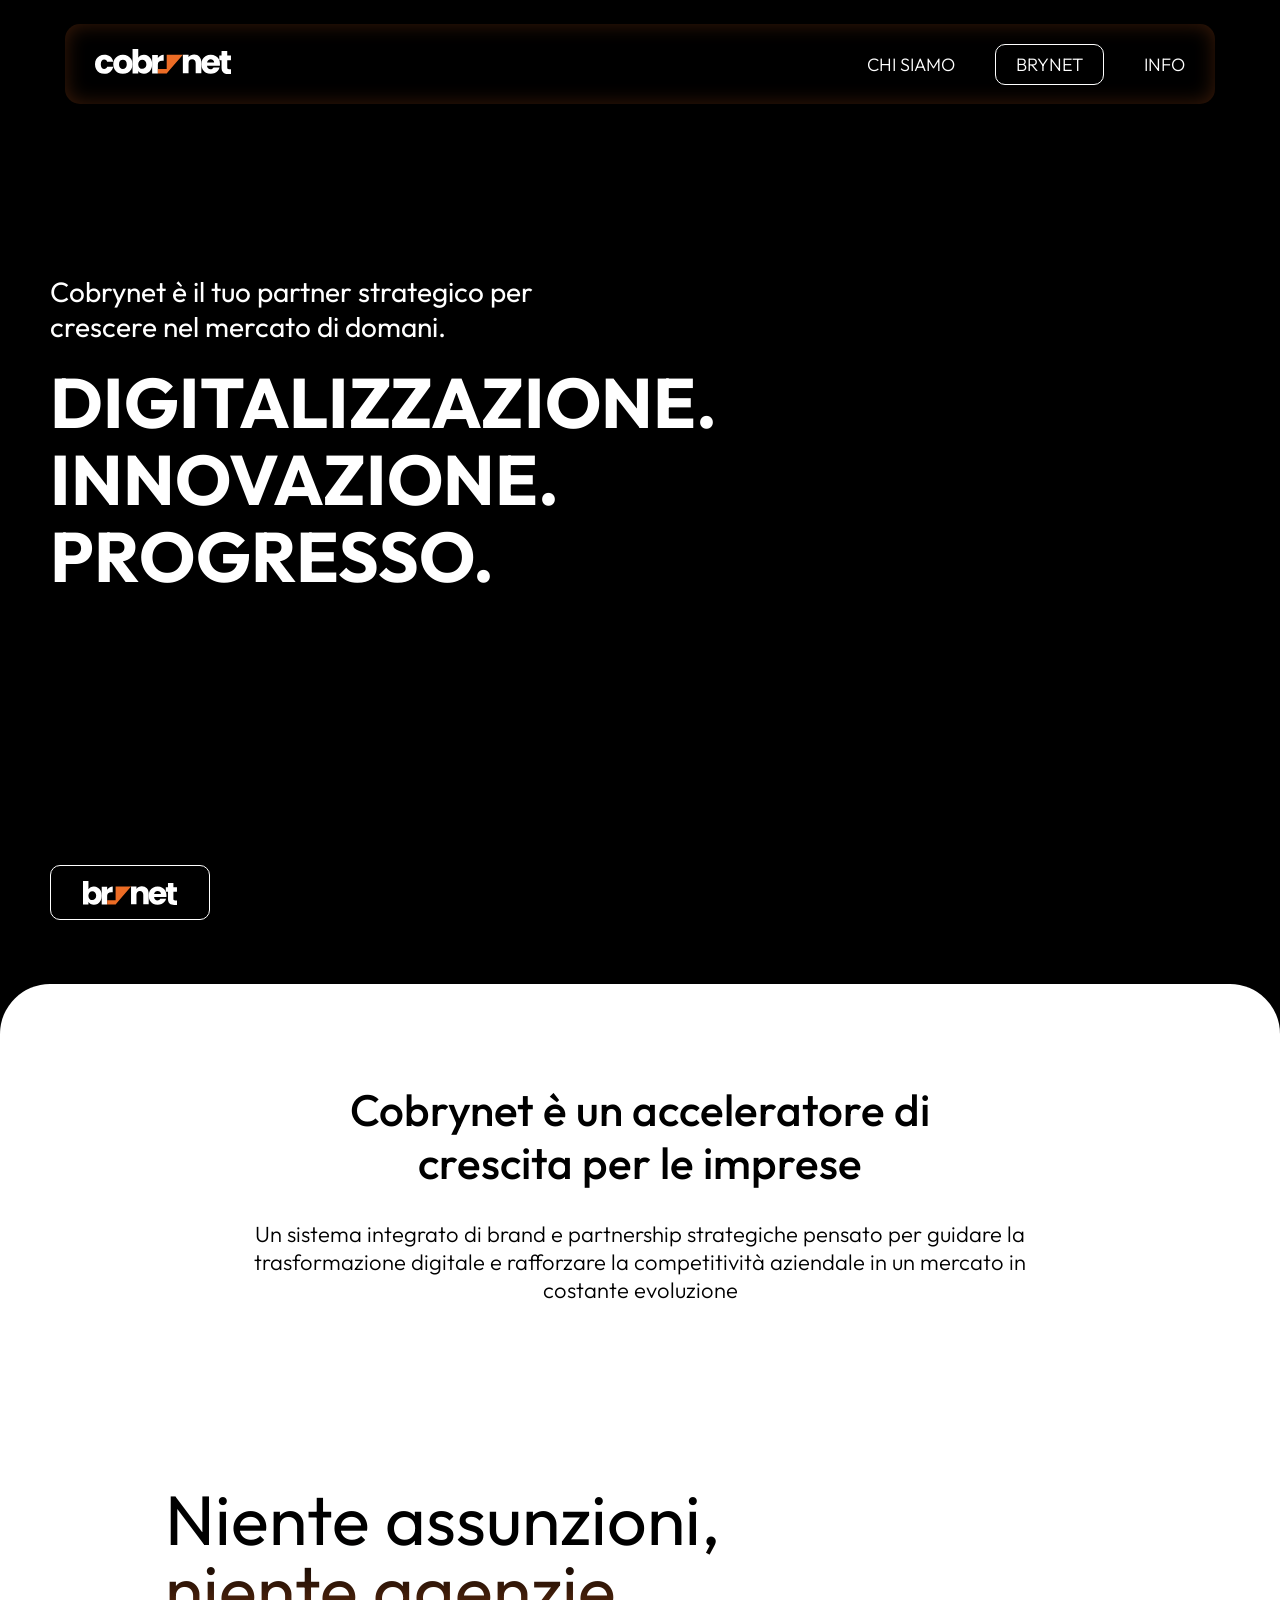
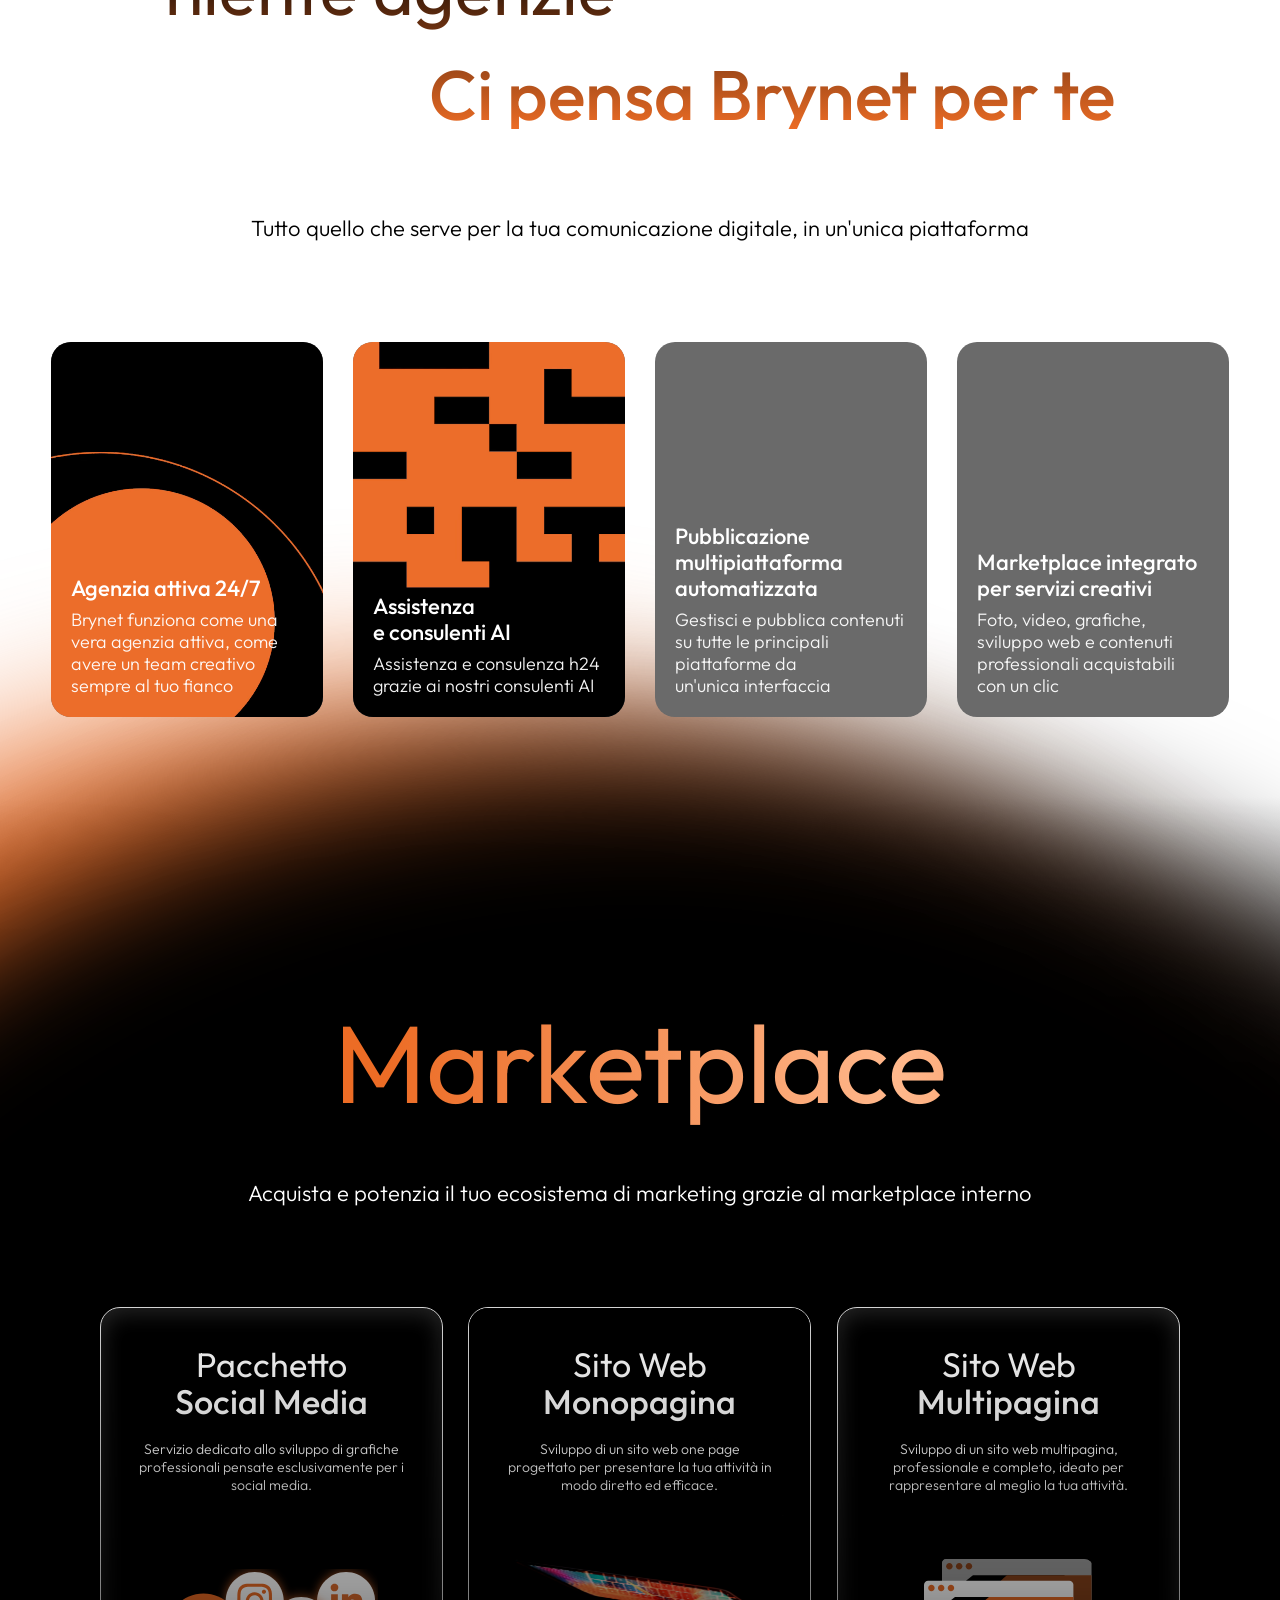
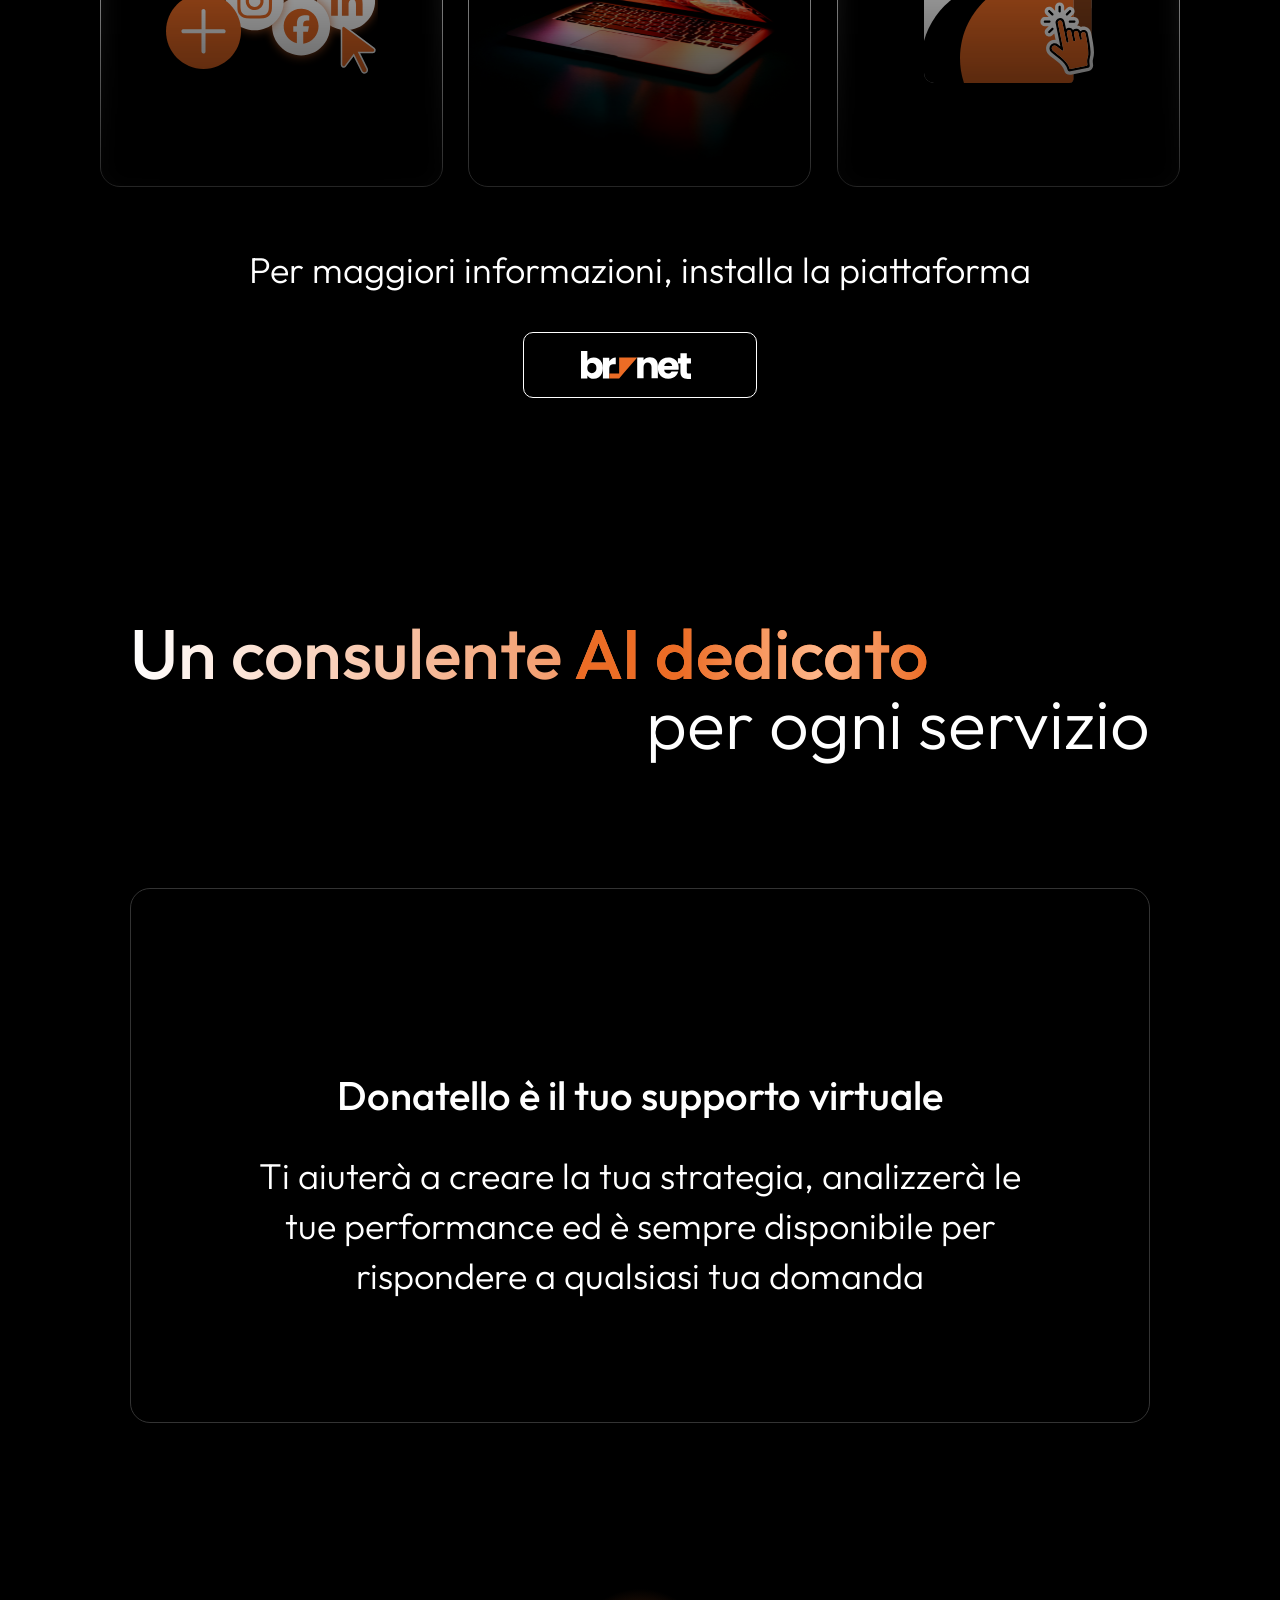
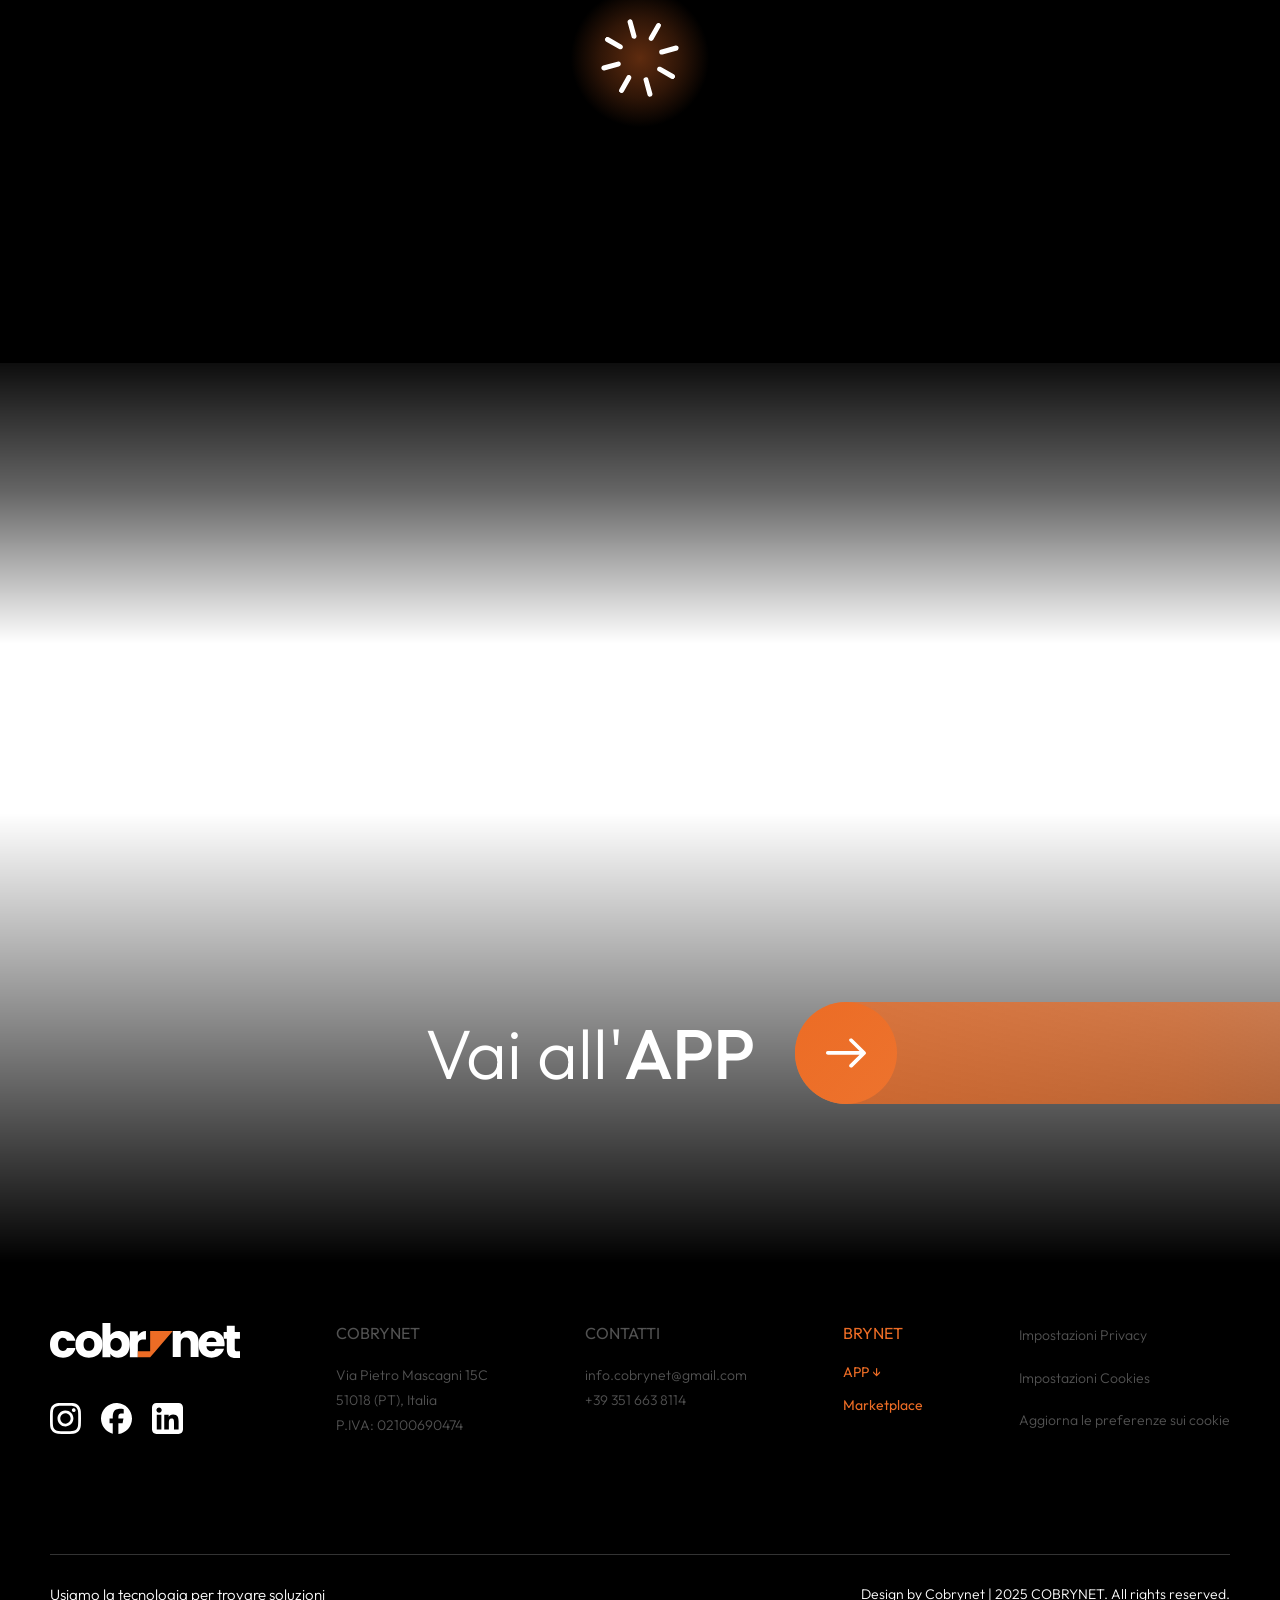
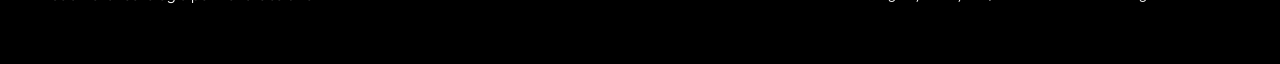
==== index.html @ 06c81d33 "Mobile footer fixes: update logo navigation, text layout, and privacy/cookie links" ====
<!DOCTYPE html>
<html lang="it">
<head>
    <meta charset="UTF-8">
    <meta name="viewport" content="width=device-width, initial-scale=1.0, minimum-scale=1.0, maximum-scale=1.0, user-scalable=no, shrink-to-fit=no">
    <title>Cobrynet - Partner Strategico per la Crescita</title>
    <link rel="icon" type="image/png" href="foto/favicon.png">
    <link rel="stylesheet" href="styles.css?v=forceupdate3">
    <link rel="preconnect" href="https://fonts.googleapis.com">
    <link rel="preconnect" href="https://fonts.gstatic.com" crossorigin>
    <link href="https://fonts.googleapis.com/css2?family=Outfit:wght@300;400;500;700&display=swap" rel="stylesheet">
</head>
<body>
    <!-- Desktop Content -->
    <div class="desktop-content">
    <!-- Header -->
    <header class="header">
        <div class="header-content">
            <a href="#" class="logo"><img src="SVG/logo.svg" alt="Cobrynet" /></a>
            <nav class="nav">
                <a href="#chi-siamo" class="nav-link">CHI SIAMO</a>
                <a href="https://www.brynetapp.com/" target="_blank" rel="noopener noreferrer" class="nav-link nav-link-bordered">BRYNET</a>
                <a href="#info" class="nav-link">INFO</a>
            </nav>
        </div>
        
        <!-- Hamburger Menu Button -->
        <button class="hamburger-btn" id="hamburger-btn" aria-label="Apri menu">
            <svg width="27" height="23" viewBox="0 0 27 23" fill="none" xmlns="http://www.w3.org/2000/svg">
                <path d="M0 1.91667C0 0.85651 0.85651 0 1.91667 0H24.9167C25.9768 0 26.8333 0.85651 26.8333 1.91667C26.8333 2.97682 25.9768 3.83333 24.9167 3.83333H1.91667C0.85651 3.83333 0 2.97682 0 1.91667ZM0 11.5C0 10.4398 0.85651 9.58333 1.91667 9.58333H24.9167C25.9768 9.58333 26.8333 10.4398 26.8333 11.5C26.8333 12.5602 25.9768 13.4167 24.9167 13.4167H1.91667C0.85651 13.4167 0 12.5602 0 11.5ZM26.8333 21.0833C26.8333 22.1435 25.9768 23 24.9167 23H1.91667C0.85651 23 0 22.1435 0 21.0833C0 20.0232 0.85651 19.1667 1.91667 19.1667H24.9167C25.9768 19.1667 26.8333 20.0232 26.8333 21.0833Z" fill="white"/>
            </svg>
        </button>
        
        <!-- Mobile Navigation Menu -->
    </header>

    <!-- Hero Section -->
    <section class="hero">
        <!-- Background video (fills hero). File: video/sfumatura-hero.mp4 -->
        <video class="hero-video" autoplay muted loop playsinline preload="metadata" aria-hidden="true" tabindex="-1">
            <source src="video/sfumatura-hero.mp4" type="video/mp4">
        </video>
        <div class="hero-overlay"></div>
        <div class="hero-content">
            <p class="hero-subtitle">Cobrynet è il tuo partner strategico per<br/>crescere nel mercato di domani.</p>
            <div class="hero-title-container">
                <h1 class="hero-title">
                    DIGITALIZZAZIONE.<br/>INNOVAZIONE.<br/>PROGRESSO.
                </h1>
            </div>
            <div class="hero-buttons">
                <a href="https://www.brynetapp.com/" target="_blank" rel="noopener noreferrer" class="btn-primary">
                    <img src="SVG/brynet.svg" alt="BRYNET" style="height: 24px;">
                    <img src="SVG/freccia.svg" alt="" class="arrow-icon" style="height: 20px;">
                </a>
            </div>
        </div>
    </section>

    <div class="container">
        <!-- About Section -->
        <section class="about" id="chi-siamo">
            <h2 class="about-title">Cobrynet è un acceleratore di<br/>crescita per le imprese</h2>
            <p class="about-description">Un sistema integrato di brand e partnership strategiche pensato per guidare la trasformazione digitale e rafforzare la competitività aziendale in un mercato in costante evoluzione</p>
        </section>

        <!-- Main Value Proposition -->
        <section class="value-prop">
            <h2 class="value-title">
                <div class="value-gradient-wrapper">
                    <span class="value-dark">Niente assunzioni,<br/>niente agenzie</span><br/>
                    <span class="value-orange">Ci pensa Brynet per te</span>
                </div>
            </h2>
            <p class="value-subtitle">Tutto quello che serve per la tua comunicazione digitale, in un'unica piattaforma</p>
        </section>

        <!-- Features Cards -->
        <section class="features">
            <div class="feature-card feature-card-1">
                <video class="feature-video" autoplay loop muted playsinline>
                    <source src="video/agenzia-attiva-24.7.webm" type="video/webm">
                </video>
                <div class="feature-content">
                    <h3 class="feature-title">Agenzia attiva 24/7</h3>
                    <p class="feature-description">Brynet funziona come una vera agenzia attiva, come avere un&nbsp;team creativo sempre al&nbsp;tuo&nbsp;fianco</p>
                </div>
            </div>
            <div class="feature-card feature-card-2">
                <video class="feature-video" autoplay loop muted playsinline>
                    <source src="video/sequenza-consulenzadef.webm" type="video/webm">
                </video>
                <div class="feature-content">
                <h3 class="feature-title">Assistenza e&nbsp;consulenti&nbsp;AI</h3>
                    <p class="feature-description">Assistenza e&nbsp;consulenza h24 grazie ai&nbsp;nostri&nbsp;consulenti&nbsp;AI</p>
                </div>
            </div>
            <div class="feature-card feature-card-3">
                <video class="feature-video" autoplay loop muted playsinline>
                    <source src="video/video-sfumature.mp4" type="video/mp4">
                </video>
                <div class="feature-content">
                    <h3 class="feature-title">Pubblicazione multipiattaforma automatizzata</h3>
                    <p class="feature-description">Gestisci e pubblica contenuti<br>su tutte le principali<br>piattaforme da<br>un'unica interfaccia</p>
                </div>
            </div>
            <div class="feature-card feature-card-4">
                <video class="feature-video" autoplay loop muted playsinline>
                    <source src="video/video-heropage.mp4" type="video/mp4">
                </video>
                <div class="feature-content">
                    <h3 class="feature-title">Marketplace integrato per&nbsp;servizi&nbsp;creativi</h3>
                    <p class="feature-description">Foto, video, grafiche, sviluppo web e&nbsp;contenuti professionali acquistabili con&nbsp;un&nbsp;clic</p>
                </div>
            </div>
        </section>

        <!-- Marketplace Section -->
        <section class="marketplace-section" id="marketplace">
            <div class="marketplace-blur-bg-orange"></div>
            <div class="marketplace-blur-bg"></div>
            <h2 class="marketplace-title">Marketplace</h2>
            <p class="marketplace-subtitle">Acquista e potenzia il tuo ecosistema di marketing grazie al marketplace interno</p>
            
            <div class="marketplace-packages" id="marketplace-carousel">
                <div class="package-card package-dark">
                    <h3 class="package-title"><span class="package-light">Pacchetto<br/></span><span class="package-bold">Social Media</span></h3>
                    <p class="package-description">Servizio dedicato allo sviluppo di grafiche professionali pensate esclusivamente per i social media.</p>
                    <img src="SVG/pacchetto-social.svg" alt="Pacchetto Social Media" class="package-image-bottom">
                </div>
                <div class="package-card package-image">
                    <h3 class="package-title"><span class="package-light">Sito Web<br/></span><span class="package-bold">Monopagina</span></h3>
                    <p class="package-description">Sviluppo di un sito web one page progettato per presentare la tua attività in modo diretto ed efficace.</p>
                </div>
                <div class="package-card package-dark">
                    <h3 class="package-title"><span class="package-light">Sito Web<br/></span><span class="package-bold">Multipagina</span></h3>
                    <p class="package-description">Sviluppo di un sito web multipagina, professionale e completo, ideato per rappresentare al meglio la tua attività.</p>
                    <img src="SVG/sito-multi.svg" alt="Sito Web Multipagina" class="package-image-bottom">
                </div>
            </div>
            
            <div class="marketplace-dots" id="marketplace-dots">
                <span class="dot active" data-index="0"></span>
                <span class="dot" data-index="1"></span>
                <span class="dot" data-index="2"></span>
            </div>

            <div class="marketplace-cta">
                <p class="marketplace-cta-text">Per maggiori informazioni, installa la piattaforma</p>
                <a href="https://www.brynetapp.com/" target="_blank" rel="noopener noreferrer" class="btn-install">
                    <img src="SVG/brynet.svg" alt="BRYNET" style="height: 28px;">
                    <img src="SVG/freccia.svg" alt="" class="arrow-icon" style="height: 24px;">
                </a>
            </div>
            <div class="marketplace-gradient-overlay"></div>
        </section>

        <!-- AI Consultant Section -->
        <section class="ai-section">
            <h2 class="ai-title"><span class="ai-title-gradient">Un consulente <span class="ai-title-orange">AI&nbsp;dedicato</span></span><br/><span class="ai-title-light">per ogni&nbsp;servizio</span></h2>
            
            <div class="carousel-container">
                <div class="donatello-card active">
                    <div class="donatello-header">Ciao, sono Donatello</div>
                    <div class="donatello-content">
                        <div class="donatello-text">
                            <h3 class="donatello-title">Donatello è il tuo supporto virtuale</h3>
                            <p class="donatello-description">Ti aiuterà a creare la tua strategia, analizzerà le tue performance ed è sempre disponibile per rispondere a qualsiasi tua domanda</p>
                        </div>
                    </div>
                </div>
            </div>

            <div class="ai-icon">
                <img src="SVG/loading.svg" alt="Loading" />
            </div>
            <p class="ai-coming-soon">In arrivo altri consulenti dedicati</p>
        </section>

        <!-- CTA Section -->
        <section class="cta-section">
            <video src="video/sfondo-video.mp4" autoplay loop muted playsinline class="cta-background-image"></video>
            <div class="cta-overlay-top"></div>
            <div class="cta-overlay"></div>
            <div class="cta-content">
                <h2 class="cta-title">Vai all'<span class="cta-bold">APP</span></h2>
                <div class="cta-button">
                    <div class="cta-circle">
                        <div class="cta-gradient"></div>
                        <img src="SVG/freccia.svg" alt="freccia" class="cta-arrow">
                    </div>
                </div>
            </div>
        </section>

        <!-- Footer -->
        <footer class="footer" id="info">
            <div class="footer-content">
                <div class="footer-column">
                    <a href="#" class="footer-logo"><img src="SVG/logo.svg" alt="Cobrynet" /></a>
                    <div class="footer-social">
                        <a href="https://www.instagram.com/cobrynetgroup/" target="_blank" class="social-icon"><img src="SVG/instagram.svg" alt="Instagram" /></a>
                        <a href="https://www.facebook.com/share/1E3B7horRf/" target="_blank" class="social-icon"><img src="SVG/facebook.svg" alt="Facebook" /></a>
                        <a href="https://www.linkedin.com/company/cobrynet/" target="_blank" class="social-icon"><img src="SVG/linkedin.svg" alt="LinkedIn" /></a>
                    </div>
                </div>
                
                <div class="footer-column footer-column-offset">
                    <h4 class="footer-heading">COBRYNET</h4>
                    <p class="footer-text">Via Pietro Mascagni 15C</p>
                    <p class="footer-text">51018 (PT), Italia</p>
                    <p class="footer-text">P.IVA: 02100690474</p>
                </div>
                
                <div class="footer-column footer-column-offset">
                    <h4 class="footer-heading">CONTATTI</h4>
                    <p class="footer-text">info.cobrynet@gmail.com</p>
                    <p class="footer-text">+39 351 663 8114</p>
                </div>
                
                <div class="footer-column footer-column-offset">
                    <h4 class="footer-heading footer-heading-orange">BRYNET</h4>
                    <a href="https://www.brynetapp.com/" class="footer-link footer-link-orange" target="_blank" rel="noopener noreferrer">APP ↓</a>
                    <a href="#marketplace" class="footer-link footer-link-orange">Marketplace</a>
                </div>
                
                <div class="footer-column footer-column-offset footer-column-privacy">
                    <a href="https://www.cobrynet.com/privacy-policy" target="_blank" rel="noopener noreferrer" class="footer-privacy">Impostazioni Privacy</a>
                    <a href="https://www.cobrynet.com/cookie-policy" target="_blank" rel="noopener noreferrer" class="footer-privacy">Impostazioni Cookies</a>
                    <a href="javascript:void(0)" class="lb-cs-settings-link footer-privacy">Aggiorna le preferenze sui cookie</a>
                </div>
            </div>
            
            <div class="footer-bottom">
                <p class="footer-tagline-bottom">Usiamo la tecnologia per <span class="footer-highlight">trovare soluzioni</span></p>
                <p class="footer-copyright">Design by Cobrynet  |  2025 COBRYNET. All rights reserved.</p>
            </div>
        </footer>
    </div>
    
        <!-- Header shrink on scroll script -->
        <script>
            (function(){
                const header = document.querySelector('.header');
                if(!header) return;

                // requestAnimationFrame-driven header that follows scroll position
                // Configuration: how far (pixels) to reach the full shrink state
                // Increased distance for a slower, more gradual shrink
                const SHRINK_DISTANCE = 520; // px over which header goes from full -> shrunk

                let latestScroll = window.scrollY || window.pageYOffset;
                let rafId = null;
                const hc = header.querySelector('.header-content');
                let lastAppliedScale = null;
                let lastAppliedTranslate = null;
                // No virtual scroll: read window.scrollY directly to avoid lag.

                // helper: linear interpolation
                function lerp(a, b, t){ return a + (b - a) * t; }
                function clamp(v, a, b){ return Math.max(a, Math.min(b, v)); }

                // use a fixed maximum speed for header changes (units per second)
                // this makes the header animate at a consistent rate regardless of
                // how fast the user scrolls. Slower values produce a more gradual effect.
                // Chosen even slower values per request: scaleSpeed=0.12, translateSpeed=30
                const scaleSpeed = 0.12; // scale units per second (unused but kept)
                // Lower translateSpeed to slow the header translate reaction
                const translateSpeed = 10; // px per second (slower => smoother/slower response)

                // track vertical translate only; persistent width change is handled
                // by toggling the `.shrink` class which has a CSS transition.
                let currentTranslate = 0;
                let lastTime = null;

                function updateHeaderFromScroll(timestamp){
                    if(lastTime === null) lastTime = timestamp;
                    const dt = Math.max(0, (timestamp - lastTime) / 1000); // seconds
                    lastTime = timestamp;

                    // read scroll position directly for immediate header response
                    const y = latestScroll;
                    const p = clamp(y / SHRINK_DISTANCE, 0, 1);

                    // target vertical translate (subtle movement)
                    const targetTranslate = lerp(0, -8, p);
                    const maxTranslateDelta = translateSpeed * dt;
                    const translateDelta = targetTranslate - currentTranslate;
                    const appliedTranslateDelta = clamp(translateDelta, -maxTranslateDelta, maxTranslateDelta);
                    currentTranslate += appliedTranslateDelta;

                    try {
                        // header is fixed in place (no JS-driven translate). Keep this
                        // block minimal so the RAF loop can remain but we don't mutate
                        // header transform.
                    } catch (e) {
                        console.error('Header animation error', e);
                    }

                    // continue animating until translate is near target
                    const translateClose = Math.abs(currentTranslate - targetTranslate) < 0.5;
                    if(!translateClose){
                        rafId = requestAnimationFrame(updateHeaderFromScroll);
                    } else {
                        rafId = null;
                        lastTime = null;
                    }
                }

                function scheduleUpdate(){
                    if(rafId === null){
                        rafId = requestAnimationFrame(updateHeaderFromScroll);
                    }
                }

                // on scroll, update latestScroll and schedule RAF update
                // keep the smooth/animated header behavior but also toggle a
                // persistent `.shrink` class so the header stays narrow after
                // the user scrolls away from the top. The CSS transition will
                // animate max-width; JS animates it per-frame as well.
                // Shrink only after a configurable threshold to avoid
                // shrinking on tiny touch/mouse moves. Change this value
                // if you want the header to shrink sooner or later.
                const SHRINK_THRESHOLD = 40; // px
                function updateShrinkClass(){
                    const sc = window.scrollY || window.pageYOffset;
                    if(sc > SHRINK_THRESHOLD){
                        header.classList.add('shrink');
                    } else {
                        header.classList.remove('shrink');
                    }
                }

                window.addEventListener('scroll', function(){
                    latestScroll = window.scrollY || window.pageYOffset;
                    scheduleUpdate();
                    updateShrinkClass();
                }, { passive: true });

                // ensure correct state on load
                updateShrinkClass();

                // initialize header animation loop
                scheduleUpdate();

                            // Optimized minimum-velocity scrolling (wheel & keyboard)
                            // Keep the minimum-applied delta values but reduce jank by
                            // aggregating wheel events and driving scroll changes in a
                            // single RAF-powered animator. Touch devices keep native
                            // scrolling (no hijack) for best inertial behaviour.
                            // No desktop scroll handlers - keep scrolling native and
                            // do not mutate header transform. Header is fixed via CSS.
            })();
        </script>
        <script src="script.js"></script>
        
        <!-- Tooltip for logo hover -->
        <span class="hero-tooltip">USIAMO LA TECNOLOGIA<br/>PER TROVARE SOLUZIONI</span>
    </div>
    <!-- End Desktop Content -->

    <!-- Mobile Content -->
    <div class="mobile-content">
        <!-- FIXED MOBILE HEADER -->
        <div style="position: fixed; top: 0; left: 0; width: 100%; height: 60px; z-index: 99999;">
            <div style="position: absolute; top: 0; left: 0; width: 100%; height: 100%; background: rgba(0, 0, 0, 0.50); backdrop-filter: blur(10px); -webkit-backdrop-filter: blur(10px);"></div>
            <a href="#" style="position: absolute; top: 50%; left: 25px; transform: translateY(-50%); width: 114px; height: auto; display: block;">
                <img src="SVG/logo.svg" alt="COBRYNET" style="width: 100%; height: auto;">
            </a>
            <div id="burger-mobile-fixed" style="position: absolute; top: 50%; right: 25px; transform: translateY(-50%); width: 24px; height: 24px; cursor: pointer;">
                <img src="SVG/burger.svg" alt="Menu" style="width: 100%; height: 100%;">
            </div>
        </div>

        <div class="mobile-wrapper">
        <div style="width: 393px; height: 5345px; overflow: hidden; position: relative; background: transparent; transform-origin: top left;">
            <div style="width: 52px; height: 53px; left: 171px; top: 4130px; position: absolute; overflow: hidden">
                <div style="width: 12.99px; height: 3.32px; left: 0px; top: 24.84px; position: absolute; background: #EC6C25"></div>
                <div style="width: 12.99px; height: 3.32px; left: 39.01px; top: 24.84px; position: absolute; background: #EC6C25"></div>
                <div style="width: 10.16px; height: 10.37px; left: 7.15px; top: 7.28px; position: absolute; background: #EC6C25"></div>
                <div style="width: 10.16px; height: 10.36px; left: 34.70px; top: 7.28px; position: absolute; background: #EC6C25"></div>
                <div style="width: 10.14px; height: 10.41px; left: 7.15px; top: 35.33px; position: absolute; background: #EC6C25"></div>
                <div style="width: 10.16px; height: 10.42px; left: 34.69px; top: 35.33px; position: absolute; background: #EC6C25"></div>
                <div style="width: 3.25px; height: 13.23px; left: 24.37px; top: 0px; position: absolute; background: #EC6C25"></div>
                <div style="width: 3.25px; height: 13.23px; left: 24.37px; top: 39.77px; position: absolute; background: #EC6C25"></div>
            </div>
            <div style="width: 197px; height: 39px; left: 98px; top: 4205px; position: absolute; text-align: center"><span style="color: white; font-size: 16px; font-family: Outfit; font-weight: 600; word-wrap: break-word">In arrivo<br/></span><span style="color: white; font-size: 16px; font-family: Outfit; font-weight: 300; word-wrap: break-word">altri consulenti dedicati</span></div>
            <div style="width: 393px; height: 5345px; left: 0px; top: 0px; position: absolute; background: black"></div>
            <div style="width: 668px; height: 668px; left: -161px; top: 1350px; position: absolute; background: linear-gradient(180deg, #EC6C25 40%, rgba(236, 108, 37, 0) 93%); border-radius: 9999px; filter: blur(25.05px)"></div>
            <div style="width: 316px; left: 39px; top: 178px; position: absolute; text-align: center; color: white; font-size: 16px; font-family: Outfit; font-weight: 400; word-wrap: break-word">Cobrynet è il tuo partner strategico per crescere nel mercato di domani.</div>
            <div style="width: 343px; height: 124px; left: 25px; top: 230px; position: absolute; text-align: center; color: white; font-size: 34px; font-family: Outfit; font-weight: 700; word-wrap: break-word">DIGITALIZZAZIONE.<br/>INNOVAZIONE.<br/>PROGRESSO.</div>
            <div class="symbol-container" style="width: 133px; height: 133px; left: 130px; top: 493px; position: absolute;">
                <img src="SVG/simbolo-cobrynet.svg" alt="Cobrynet" style="width: 100%; height: 100%; animation: pulse 2s ease-in-out infinite;">
            </div>
            
            <!-- Anchor for Chi Siamo mobile scroll -->
            <div id="mobile-chi-siamo-target" style="position: absolute; top: 680px; left: 0; width: 1px; height: 1px; visibility: hidden;"></div>

            <div style="width: 343px; height: 59px; left: 25px; top: 775px; position: absolute; text-align: center; color: white; font-size: 24px; font-family: Outfit; font-weight: 500; line-height: 28.53px; word-wrap: break-word">Cobrynet è un acceleratore di<br/>crescita per le imprese</div>
            <div style="width: 343px; height: 77px; left: 25px; top: 1056px; position: absolute; text-align: center; color: white; font-size: 32px; font-family: Outfit; font-weight: 500; line-height: 38.04px; word-wrap: break-word">Niente assunzioni,<br/>niente agenzie</div>
            <div style="width: 343px; height: 50px; left: 25px; top: 1140px; position: absolute; text-align: center; font-size: 40px; font-family: Outfit; font-weight: 500; line-height: 47.55px; word-wrap: break-word; background: linear-gradient(90deg, #F1915C 0%, #F1915C 70%, #EC6C25 100%); -webkit-background-clip: text; -webkit-text-fill-color: transparent; background-clip: text;">Ci pensa Brynet</div>
            <div style="width: 343px; height: 116px; left: 25px; top: 3534px; position: absolute; text-align: center"><span style="color: white; font-size: 36px; font-family: Outfit; font-weight: 400; line-height: 40px; word-wrap: break-word">Un </span><span style="font-size: 40px; font-family: Outfit; font-weight: 500; line-height: 40px; word-wrap: break-word; background: linear-gradient(90deg, #F1915C 0%, #F1915C 70%, #EC6C25 100%); -webkit-background-clip: text; -webkit-text-fill-color: transparent; background-clip: text;">consulente AI </span><span style="color: white; font-size: 36px; font-family: Outfit; font-weight: 400; line-height: 40px; word-wrap: break-word">dedicato per ogni servizio</span></div>
            <div id="mobile-marketplace" style="width: 343px; height: 45px; left: 25px; top: 2739px; position: absolute; text-align: center; color: #EC6C25; font-size: 40px; font-family: Outfit; font-weight: 500; line-height: 47.55px; word-wrap: break-word">Marketplace</div>
            <div style="width: 343px; height: 99px; left: 25px; top: 843px; position: absolute; text-align: center; color: white; font-size: 16px; font-family: Outfit; font-weight: 300; word-wrap: break-word">Un sistema integrato di brand e partnership strategiche pensato per guidare la trasformazione digitale e rafforzare la competitività aziendale in un mercato in costante evoluzione</div>
            <div style="width: 343px; height: 39px; left: 25px; top: 2799px; position: absolute; text-align: center; color: white; font-size: 16px; font-family: Outfit; font-weight: 300; word-wrap: break-word">Acquista e potenzia il tuo ecosistema di marketing grazie al marketplace interno</div>
            
            <!-- MOBILE CAROUSEL SECTION -->
            <div style="position: relative; width: 100%; padding: 20px 0; margin-bottom: 100px; z-index: 10;">
                <div id="mobile-marketplace-carousel" style="display: flex; overflow-x: auto; scroll-snap-type: x mandatory; gap: 20px; padding: 0 20px; -webkit-overflow-scrolling: touch; width: 100%; max-width: 100%;">
                    <!-- Card 1 -->
                    <div style="flex: 0 0 calc(100% - 40px); scroll-snap-align: start; background: black; border-radius: 20px; border: 0.5px solid #D9D9D9; padding: 30px; box-sizing: border-box; display: flex; flex-direction: column; justify-content: flex-start; box-shadow: 0px 4px 25px rgba(82, 82, 82, 0.5) inset;">
                        <div style="color: white; font-size: 28px; font-family: Outfit; font-weight: 400; margin-bottom: 15px;"><span style="font-weight: 400;">Pacchetto</span><br/><span style="font-weight: 500;">Social Media</span></div>
                        <p style="color: white; font-size: 16px; font-family: Outfit; font-weight: 300; margin: 0;">Servizio dedicato allo sviluppo di grafiche professionali pensate esclusivamente per i social media.</p>
                    </div>
                    <!-- Card 2 -->
                    <div style="flex: 0 0 calc(100% - 40px); scroll-snap-align: start; background: black; border-radius: 20px; border: 0.5px solid #D9D9D9; padding: 30px; box-sizing: border-box; display: flex; flex-direction: column; justify-content: flex-start; box-shadow: 0px 4px 25px rgba(82, 82, 82, 0.5) inset;">
                        <div style="color: white; font-size: 28px; font-family: Outfit; font-weight: 400; margin-bottom: 15px;"><span style="font-weight: 400;">Sito Web</span><br/><span style="font-weight: 500;">Monopagina</span></div>
                        <p style="color: white; font-size: 16px; font-family: Outfit; font-weight: 300; margin: 0;">Sviluppo di un sito web one page progettato per presentare la tua attività in modo diretto ed efficace.</p>
                    </div>
                    <!-- Card 3 -->
                    <div style="flex: 0 0 calc(100% - 40px); scroll-snap-align: start; background: black; border-radius: 20px; border: 0.5px solid #D9D9D9; padding: 30px; box-sizing: border-box; display: flex; flex-direction: column; justify-content: flex-start; box-shadow: 0px 4px 25px rgba(82, 82, 82, 0.5) inset;">
                        <div style="color: white; font-size: 28px; font-family: Outfit; font-weight: 400; margin-bottom: 15px;"><span style="font-weight: 400;">Sito Web</span><br/><span style="font-weight: 500;">Multipagina</span></div>
                        <p style="color: white; font-size: 16px; font-family: Outfit; font-weight: 300; margin: 0;">Sviluppo di un sito web multipagina, professionale e completo, ideato per rappresentare al meglio la tua attività.</p>
                    </div>
                </div>
                <!-- Dots Navigation -->
                <div id="mobile-marketplace-dots" style="display: flex; gap: 12px; justify-content: center; margin-top: 10px;">
                    <span class="mobile-dot active" data-index="0" style="width: 10px; height: 10px; border-radius: 50%; background: white; border: none; cursor: pointer; transition: all 0.3s ease;"></span>
                    <span class="mobile-dot" data-index="1" style="width: 10px; height: 10px; border-radius: 50%; background: white; border: none; cursor: pointer; transition: all 0.3s ease;"></span>
                    <span class="mobile-dot" data-index="2" style="width: 10px; height: 10px; border-radius: 50%; background: white; border: none; cursor: pointer; transition: all 0.3s ease;"></span>
                </div>
            </div>
            <!-- END MOBILE CAROUSEL SECTION -->
            
            <!-- BRYNET INFO BOX -->
            <div style="position: absolute; width: 343px; height: auto; left: 25px; top: 3290px; padding: 0; z-index: 10; text-align: center; display: flex; flex-direction: column; justify-content: center; align-items: center;">
                <h3 style="color: white; font-size: 18px; font-family: Outfit; font-weight: 400; margin: 0 0 20px 0; line-height: 1.4;">Per maggiori informazioni, installa la piattaforma</h3>
                <a href="https://www.brynetapp.com/" target="_blank" rel="noopener noreferrer" style="display: flex; align-items: center; justify-content: center; gap: 10px; border: 1px solid white; border-radius: 10px; padding: 10px 20px; text-decoration: none;">
                    <img src="SVG/brynet.svg" alt="Brynet" style="height: 26px;">
                    <img src="SVG/freccia.svg" alt="Arrow" style="width: 20px;">
                </a>
            </div>
            <!-- END BRYNET INFO BOX -->
            
            <div style="width: 343px; height: 39px; left: 25px; top: 3689px; position: absolute; text-align: center; color: white; font-size: 16px; font-family: Outfit; font-weight: 300; word-wrap: break-word">Ti accompagnerà durante le esperienze di marketing, strategia e report</div>
            <div style="width: 343px; height: 44px; left: 25px; top: 1216px; position: absolute; text-align: center; color: white; font-size: 16px; font-family: Outfit; font-weight: 300; word-wrap: break-word">Tutto quello che serve per la tua comunicazione digitale, in un'unica piattaforma</div>
            <div style="width: 240px; height: 30px; left: 77px; top: 1434px; position: absolute; text-align: center; color: black; font-size: 30px; font-family: Outfit; font-weight: 400; line-height: 36.38px; word-wrap: break-word">Agenzia attiva</div>
            <div style="width: 240px; height: 98px; left: 77px; top: 1457px; position: absolute; text-align: center; font-size: 96px; font-family: Outfit; font-weight: 100; line-height: 116.42px; word-wrap: break-word; background: linear-gradient(135deg, #EC6C25 0%, #EC6C25 10%, black 60%); -webkit-background-clip: text; -webkit-text-fill-color: transparent; background-clip: text">24/7</div>
            <div style="width: 265px; height: 76px; left: 64px; top: 1569px; position: absolute; text-align: center; color: black; font-size: 15px; font-family: Outfit; font-weight: 400; line-height: 18.19px; word-wrap: break-word">Brynet funziona come una vera agenzia attiva, come avere un team creativo sempre al tuo fianco</div>
            <div style="width: 343px; height: 300px; left: 25px; top: 1672px; position: absolute; background: #525252; border-radius: 15px; overflow: hidden;">
                <video autoplay loop muted playsinline style="width: 110%; height: 110%; object-fit: cover; object-position: left center; position: absolute; top: 0; left: 0;">
                    <source src="video/sfumatura-hero.mp4" type="video/mp4">
                </video>
                <!-- Dark overlay for text readability -->
                <div style="position: absolute; width: 100%; height: 100%; background: rgba(0, 0, 0, 0.5); z-index: 1;"></div>
                <!-- Texts on top of video -->
                <div style="position: absolute; width: 100%; height: 100%; display: flex; flex-direction: column; align-items: center; justify-content: center; z-index: 3;">
                    <div style="width: 343px; height: 72px; text-align: center; color: white; font-size: 40px; font-family: Outfit; font-weight: 400; line-height: 42.80px; word-wrap: break-word;">Consulente<br/>dedicato</div>
                    <div style="width: 263px; height: 53px; text-align: center; color: white; font-size: 15px; font-family: Outfit; font-weight: 400; line-height: 18.19px; word-wrap: break-word; margin-top: 25px;">Ogni cliente ha accesso a un consulente marketing dedicato integrato, direttamente dentro Brynet</div>
                </div>
            </div>
            <div style="width: 259px; height: 53px; left: 67px; top: 2186px; position: absolute; text-align: center; color: white; font-size: 15px; font-family: Outfit; font-weight: 400; line-height: 18.19px; word-wrap: break-word">Gestisci e pubblica contenuti su tutte le principali piattaforme da un'unica interfaccia</div>
            <div style="width: 343px; height: 125px; left: 25px; top: 2047px; position: absolute; text-align: center; color: white; font-size: 40px; font-family: Outfit; font-weight: 400; line-height: 39.20px; word-wrap: break-word">Pubblicazione<br/>multipiattaforma<br/>automatizzata</div>
            <div style="width: 343px; height: 251px; left: 25px; top: 2300px; position: absolute; background: #EC6C25; border-radius: 15px; border: 2px #EC6C25 solid; display: flex; flex-direction: column; justify-content: center; align-items: center; z-index: 1;">
                <div style="width: 100%; text-align: center; color: white; font-size: 40px; font-family: Outfit; font-weight: 400; line-height: 39.20px; word-wrap: break-word; margin-bottom: 15px;">Marketplace integrato per servizi creativi</div>
                <div style="width: 259px; text-align: center; color: white; font-size: 15px; font-family: Outfit; font-weight: 400; line-height: 18.19px; word-wrap: break-word;">Foto, video, grafiche, sviluppo web e contenuti professionali acquistabili con un <span style="font-weight: 600; text-transform: uppercase;">clic</span></div>
            </div>
            
            <!-- Anchor for clean scroll position (shows animated line start) -->
            <div id="mobile-marketplace-target" style="position: absolute; top: 2450px; left: 0; width: 1px; height: 1px; visibility: hidden;"></div>
            
            <div class="animated-line" style="width: 3px; height: 120px; left: 195px; top: 2551px; position: absolute; background: #EC6C25"></div>
            <div class="animated-dot" style="width: 12px; height: 12px; left: 190.5px; top: 2671px; position: absolute; background: #EC6C25; border-radius: 9999px"></div>


            <div style="width: 342px; height: 379px; left: 25px; top: 2889px; position: absolute; background: black; box-shadow: 0px 4px 25px #525252 inset; border-radius: 20px; border: 0.50px #D9D9D9 solid"></div>
            <div style="width: 205px; height: 81px; left: 93px; top: 2924px; position: absolute; text-align: center"><span style="color: white; font-size: 36px; font-family: Outfit; font-weight: 400; line-height: 38.76px; word-wrap: break-word">Pacchetto<br/></span><span style="color: white; font-size: 36px; font-family: Outfit; font-weight: 500; line-height: 38.76px; word-wrap: break-word">Social Media</span></div>
            <div style="width: 248px; height: 48px; left: 72px; top: 3010px; position: absolute; text-align: center; color: white; font-size: 15px; font-family: Outfit; font-weight: 300; line-height: 18.19px; word-wrap: break-word">Servizio dedicato allo sviluppo di grafiche professionali pensate esclusivamente per i social media.</div>
            <div style="width: 197px; height: 92.37px; left: 98px; top: 3105.96px; position: absolute;">
                <img src="SVG/pacchetto-social.svg" alt="Pacchetto Social Media" style="width: 100%; height: 100%;">
            </div>
            <div style="width: 393px; height: 269px; left: 0px; top: 3126px; position: absolute; background: linear-gradient(180deg, rgba(0, 0, 0, 0) 0%, black 100%)"></div>
            <div style="width: 239px; height: 45px; left: 77px; top: 3298px; position: absolute; text-align: center; color: white; font-size: 20px; font-family: Outfit; font-weight: 300; word-wrap: break-word">Per maggiori informazioni, installa la piattaforma</div>
            <div style="width: 197px; height: 57px; left: 98px; top: 3376px; position: absolute; border-radius: 10px; border: 1px white solid; display: flex; align-items: center; justify-content: center; gap: 10px; padding: 0 20px;">
                <img src="SVG/brynet.svg" alt="Brynet" style="height: 26px;">
                <img src="SVG/freccia.svg" alt="Arrow" style="width: 23px; height: 17px;">
            </div>
            <div class="donatello-container visible" style="width: 342px; height: 259px; left: 25px; top: 3772px; position: absolute; border-radius: 20px; background: #EC6C25; display: flex; flex-direction: column; align-items: center; justify-content: center; padding: 30px 20px 50px 20px;">
                <div style="text-align: center; color: white; font-size: 32px; font-family: Outfit; font-weight: 500; line-height: 38.04px; word-wrap: break-word; margin-bottom: 15px;">Donatello</div>
                <div style="text-align: center; color: white; font-size: 16px; font-family: Outfit; font-weight: 300; line-height: 20px; word-wrap: break-word;"><span style="font-size: 20px; font-weight: 500;">Donatello è il tuo supporto virtuale</span><br/><br/>Ti aiuterà a creare la tua strategia, analizzerà le tue performance ed è sempre disponibile per rispondere a qualsiasi tua domanda</div>
            </div>
            
            <!-- Vai all'APP section with background video -->
            <div style="width: 393px; height: 450px; left: 0px; top: 4170px; position: absolute; overflow: hidden;">
                <video class="mobile-footer-video" autoplay loop muted playsinline webkit-playsinline style="width: 120%; height: 120%; object-fit: cover; position: absolute; top: 50%; left: 50%; transform: translate(-50%, -50%);">
                    <source src="video/sfondo-video.mp4" type="video/mp4">
                </video>
                <div style="position: absolute; top: 0; left: 0; width: 100%; height: 100%; background: rgba(0, 0, 0, 0.3);"></div>
                <!-- Black gradient overlay at bottom of video -->
                <div style="position: absolute; bottom: 0; left: 0; width: 100%; height: 150px; background: linear-gradient(180deg, rgba(0, 0, 0, 0) 0%, rgba(0, 0, 0, 1) 100%); z-index: 10;"></div>
            </div>
            
            <div style="width: 392px; left: 1px; top: 4228px; position: absolute; text-align: center"><span style="color: white; font-size: 48px; font-family: Outfit; font-weight: 300; line-height: 54.17px; word-wrap: break-word">Vai all'</span><span style="color: white; font-size: 48px; font-family: Outfit; font-weight: 500; line-height: 54.17px; word-wrap: break-word">APP</span></div>
            <div id="mobile-swipe-track" style="width: 196px; height: 53px; left: 197px; top: 4318px; position: absolute; background: linear-gradient(90deg, #EC6C25 33%, rgba(0, 0, 0, 0) 100%)"></div>
            <a id="mobile-swipe-btn" href="https://www.brynetapp.com/" target="_blank" rel="noopener noreferrer" style="width: 53px; height: 53px; left: 170px; top: 4318px; position: absolute; background: #EC6C25; border-radius: 9999px; display: flex; align-items: center; justify-content: center; text-decoration: none; z-index: 20;">
                <img src="SVG/freccia.svg" alt="Arrow" style="width: 23px; height: 17px;">
            </a>
            
            <!-- Anchor for Info/Footer scroll -->
            <div id="info-mobile" style="position: absolute; top: 4650px; left: 0; width: 100%; height: 1px; opacity: 0; pointer-events: none;"></div>
            
            <a href="#" style="display: block; width: 125px; height: 23px; left: 25px; top: 4693px; position: absolute;">
                <img src="SVG/logo.svg" alt="COBRYNET" style="width: 100%; height: 100%;">
            </a>
            <div style="width: 95px; height: 12px; left: 25px; top: 4769px; position: absolute; color: #525252; font-size: 12px; font-family: Outfit; font-weight: 400; word-wrap: break-word">COBRYNET</div>
            <div style="width: 174px; height: 110px; left: 25px; top: 4805px; position: absolute; color: #525252; font-size: 16px; font-family: Outfit; font-weight: 400; word-wrap: break-word">Via Pietro Mascagni 15C<br/><br/>51018 (PT), Italia<br/><br/>P.IVA: 02100690474<br/><br/></div>
            <div style="width: 194px; height: 17px; left: 25px; top: 5005px; position: absolute; color: #525252; font-size: 16px; font-family: Outfit; font-weight: 400; word-wrap: break-word">info.cobrynet@gmail.com</div>
            <div style="width: 123px; height: 17px; left: 25px; top: 5043px; position: absolute; color: #525252; font-size: 16px; font-family: Outfit; font-weight: 400; word-wrap: break-word">+39 351 663 8114 </div>
            <div style="width: 107px; height: 14px; left: 25px; top: 4969px; position: absolute; color: #525252; font-size: 12px; font-family: Outfit; font-weight: 400; word-wrap: break-word">CONTATTI</div>
            <div style="width: 61px; height: 14px; left: 243px; top: 4769px; position: absolute; color: #EC6C25; font-size: 12px; font-family: Outfit; font-weight: 500; word-wrap: break-word">BRYNET</div>
            <a href="#mobile-marketplace-target" style="width: 140px; height: 17px; left: 243px; top: 4847px; position: absolute; color: #EC6C25; font-size: 16px; font-family: Outfit; font-weight: 500; white-space: nowrap; text-decoration: none;">Marketplace</a>
            <a href="https://www.cobrynetapp.com" target="_blank" style="width: 42px; height: 17px; left: 243px; top: 4807px; position: absolute; color: #EC6C25; font-size: 16px; font-family: Outfit; font-weight: 500; word-wrap: break-word; text-decoration: none;">APP</a>
            <a href="https://www.cobrynet.com/privacy-policy" target="_blank" rel="noopener noreferrer" style="width: 132px; left: 243px; top: 5007px; position: absolute; color: #525252; font-size: 14px; font-family: Outfit; font-weight: 400; word-wrap: break-word; text-decoration: none;">Impostazioni Privacy</a>
            <a href="https://www.cobrynet.com/cookie-policy" target="_blank" rel="noopener noreferrer" style="width: 135px; height: 14px; left: 243px; top: 4967px; position: absolute; color: #525252; font-size: 14px; font-family: Outfit; font-weight: 400; word-wrap: break-word; text-decoration: none;">Impostazioni Cookies</a>
            <a href="javascript:void(0)" class="lb-cs-settings-link" style="width: 110px; height: 17px; left: 243px; top: 5046px; position: absolute; color: #525252; font-size: 14px; font-family: Outfit; font-weight: 400; word-wrap: break-word; text-decoration: none;">Aggiorna Cookies</a>
            <a href="https://www.instagram.com/cobrynetgroup/" target="_blank" style="display: block; width: 31px; height: 31px; left: 108px; top: 5149px; position: absolute;">
                <img src="SVG/instagram.svg" alt="Instagram" style="width: 100%; height: 100%;">
            </a>
            <a href="https://www.facebook.com/cobrynet" target="_blank" style="display: block; width: 31px; height: 31px; left: 181px; top: 5149px; position: absolute;">
                <img src="SVG/facebook.svg" alt="Facebook" style="width: 100%; height: 100%;">
            </a>
            <a href="https://www.linkedin.com/company/cobrynet" target="_blank" style="display: block; width: 31px; height: 31px; left: 254px; top: 5149px; position: absolute;">
                <img src="SVG/linkedin.svg" alt="LinkedIn" style="width: 100%; height: 100%;">
            </a>
            <div style="width: 343px; height: 17px; left: 25px; top: 5277px; position: absolute; text-align: center; color: white; font-size: 14px; font-family: Outfit; font-weight: 300; word-wrap: break-word">Design by Cobrynet</div>
            <div style="width: 393px; height: 17px; left: 0px; top: 5325px; position: absolute; text-align: center; color: white; font-size: 14px; font-family: Outfit; font-weight: 300; word-wrap: break-word">2025 COBRYNET | All rights reserved.</div>
        </div>
        </div>

        <!-- Mobile Navigation Menu (Sidebar) -->
        <nav class="mobile-nav" id="mobile-nav">
            <div class="mobile-nav-close" id="mobile-nav-close" style="position: absolute; top: 20px; right: 20px; color: white; font-size: 30px; cursor: pointer; z-index: 100001;">&times;</div>
            <a href="#mobile-chi-siamo-target" class="mobile-nav-link">CHI SIAMO</a>
            <a href="https://www.brynetapp.com/" target="_blank" rel="noopener noreferrer" class="mobile-nav-link">BRYNET</a>
            <a href="#info-mobile" class="mobile-nav-link">INFO</a>
        </nav>

    </div>
    <!-- End Mobile Content -->
</body>
</html>
---- styles.css ----
* {
    margin: 0;
    padding: 0;
    box-sizing: border-box;
}

html {
    scroll-behavior: smooth;
    overflow-y: scroll;
    -webkit-overflow-scrolling: touch;
    scroll-padding-top: 80px;
}

body {
    font-family: 'Outfit', sans-serif;
    background: black;
    overflow-x: hidden;
    min-width: 1280px;
    -webkit-font-smoothing: antialiased;
    -moz-osx-font-smoothing: grayscale;
}

.container {
    width: 100%;
    position: relative;
    background: white;
    transform: translateZ(0);
    border-radius: 50px 50px 0 0;
    overflow: hidden;
    z-index: 10;
    margin-top: -50px;
}

/* Header */
.header {
    width: 100%;
    height: 80px;
    position: fixed;
    top: 24px !important;
    left: 0;
    z-index: 1000;
    display: flex;
    justify-content: center;
    padding: 0 130px;
}

.header-content {
    width: 100%;
    max-width: 1470px;
    height: 80px;
    background: rgba(0, 0, 0, 0.70);
    border-radius: 15px;
    display: flex;
    align-items: center;
    justify-content: space-between;
    padding: 0 30px;
    box-shadow: inset 0 0 20px rgba(236, 108, 37, 0.25);
    -webkit-backdrop-filter: blur(3px);
    backdrop-filter: blur(3px);
    transform: translateZ(0);
    backface-visibility: hidden;
    contain: layout style paint;
}

/* Shrink header on scroll */
.header {
    transition: padding 0.8s cubic-bezier(.22,.61,.36,1);
}

.header .header-content {
    transition: max-width 0.8s cubic-bezier(.22,.61,.36,1),
                padding 0.8s cubic-bezier(.22,.61,.36,1),
                border-radius 0.8s cubic-bezier(.22,.61,.36,1);
    transform-origin: center;
}

/* Keep initial sizes intact; on scroll we only reduce the header-content width */
.header.shrink .header-content {
    max-width: 900px;
    padding: 0 20px;
    border-radius: 12px;
}

.header.shrink .logo img {
    height: 28px;
}

/* visual hint when JS is applying a scale (debugging aid, low-impact) */
/* debug class removed to avoid extra paint during scroll */

.logo {
    color: white;
    font-size: 18px;
    font-weight: 500;
    letter-spacing: 2px;
    text-decoration: none;
    display: inline-block;
    cursor: pointer;
    flex-shrink: 0;
}

/* Hamburger Button */
.hamburger-btn {
    display: none;
    background: none;
    border: none;
    cursor: pointer;
    padding: 8px;
    position: absolute;
    right: 20px;
    top: 50%;
    transform: translateY(-50%);
    z-index: 99999 !important;
}

.hamburger-btn svg {
    width: 27px !important;
    height: 23px !important;
    display: block !important;
    fill: white;
}

/* Mobile Navigation - Right Sidebar */
.mobile-nav {
    display: flex;
    position: fixed;
    top: 0;
    right: -100%; /* Hidden off-screen */
    width: 250px; /* Adjust width as needed */
    height: 100vh;
    background: rgba(0, 0, 0, 0.95);
    flex-direction: column;
    justify-content: flex-start; /* Was center, now starts from top */
    gap: 30px;
    padding: 100px 30px 30px 30px; /* Increased top padding to clear the cross */
    border-left: 1px solid rgba(236, 108, 37, 0.3);
    z-index: 100000;
    transition: right 0.4s ease-in-out;
    backdrop-filter: blur(10px);
    -webkit-backdrop-filter: blur(10px);
}

.mobile-nav.active {
    right: 0; /* Slide in */
}

.mobile-nav-link {
    color: white;
    font-size: 20px; /* Increased from 16px */
    font-weight: 400;
    text-decoration: none;
    transition: color 0.3s ease;
}

.mobile-nav-link:hover {
    color: #ec6c25;
}

.logo img {
    height: 25px;
    width: auto;
    transition: opacity 0.3s ease, height 0.3s ease;
}

.nav {
    display: flex;
    gap: 40px;
    align-items: center;
    flex-shrink: 1;
    min-width: 0;
}

.nav-link {
    color: white;
    font-size: 18px;
    font-weight: 300;
    text-decoration: none;
    position: relative;
    transition: opacity 0.3s;
}

.nav-link::after {
    content: '';
    position: absolute;
    bottom: -8px;
    left: 50%;
    transform: translateX(-50%);
    width: 0;
    height: 1.5px;
    background: white;
    transition: width 0.3s ease;
}

.nav-link:hover::after {
    width: 100%;
}

.nav-link:hover {
    opacity: 1;
    font-weight: 500;
}

.nav-link-bordered {
    font-weight: 300;
    padding: 8px 20px;
    border: 1.5px solid white;
    border-radius: 10px;
    transition: background-color 0.3s ease, border-color 0.3s ease;
}

.nav-link-bordered::after {
    display: none;
}

.nav-link-bordered:hover {
    background-color: #EC6C25;
    border-color: #EC6C25;
}

/* Hero Section */
.hero {
    width: 100%;
    height: 1034px;
    background: black;
    position: relative;
    display: flex;
    align-items: center;
    padding: 0 129px;
    overflow: hidden;
    z-index: 1;
}

.hero::after {
    content: '';
    position: absolute;
    bottom: -100px;
    left: 0;
    width: 100%;
    height: 100px;
    background: black;
    z-index: -1;
}

.hero-video {
    position: absolute;
    top: 50%;
    right: 0;
    min-width: 100%;
    min-height: 100%;
    width: auto;
    height: auto;
    object-fit: cover;
    z-index: 1;
    pointer-events: none;
    transform: translateY(-50%) translateZ(0) scale(1.1);
    transform-origin: right center;
    backface-visibility: hidden;
    will-change: transform;
}

.hero-overlay {
    position: absolute;
    top: 0;
    left: 0;
    width: 100%;
    height: 100%;
    background: rgba(0, 0, 0, 0.3);
    background-size: cover;
    background-position: center;
    opacity: 0.4;
    z-index: 2;
    pointer-events: none;
    transform: translateZ(0);
    backface-visibility: hidden;
}

.hero-content {
    position: relative;
    z-index: 10;
    width: 100%;
}

.hero-subtitle {
    color: white;
    font-size: 32px;
    font-weight: 400;
    margin-bottom: 20px;
}

.hero-title-container {
    display: flex;
    align-items: center;
    gap: 60px;
    margin-bottom: 60px;
    position: relative;
}

.hero-title {
    color: white;
    font-size: 80px;
    font-weight: 700;
    line-height: 1.1;
    margin-bottom: 0;
    position: relative;
    cursor: pointer;
}

.hero-illustration {
    height: 160px;
    width: auto;
    flex-shrink: 0;
    margin-left: auto;
    animation: float-hero 6s ease-in-out infinite;
    z-index: 11;
}

.hero-tooltip {
    position: fixed;
    background: rgba(255, 115, 0, 0.7);
    backdrop-filter: blur(5px);
    -webkit-backdrop-filter: blur(5px);
    border: none;
    border-radius: 15px;
    padding: 12px 20px;
    color: black;
    font-size: 16px;
    font-weight: 500;
    white-space: normal;
    text-align: center;
    line-height: 1.3;
    opacity: 0;
    visibility: hidden;
    transition: opacity 0.15s ease-out, visibility 0.15s, left 0.05s ease-out, top 0.05s ease-out;
    pointer-events: none;
    box-shadow: 0 8px 32px rgba(255, 115, 0, 0.2);
    z-index: 999999;
    will-change: left, top, opacity;
}

.hero-buttons {
    display: flex;
    gap: 20px;
    position: relative;
    top: 160px;
    justify-content: space-between;
}

.hero-buttons-right {
    display: flex;
    gap: 35px;
    margin-left: auto;
    flex-shrink: 0;
    min-width: fit-content;
    position: relative;
    right: 0;
}

.btn-primary,
.btn-secondary,
.btn-marketplace {
    height: 55px;
    border-radius: 10px;
    border: 1px solid white;
    background: transparent;
    color: white;
    font-family: 'Outfit', sans-serif;
    font-size: 24px;
    cursor: pointer;
    transition: transform 0.3s, opacity 0.3s;
    text-decoration: none;
}

.btn-primary {
    position: relative;
    width: 160px;
    display: flex;
    align-items: center;
    justify-content: center;
    background: rgba(0, 0, 0, 0.7);
    border: 1px solid white;
    backdrop-filter: blur(10px);
    -webkit-backdrop-filter: blur(10px);
    transition: width 0.3s ease;
    will-change: width;
    backface-visibility: hidden;
    transform: translateZ(0);
}

.btn-primary .arrow-icon {
    width: 0;
    opacity: 0;
    margin-left: 0;
    transition: width 0.3s ease, opacity 0.3s ease, margin-left 0.3s ease;
    overflow: hidden;
    backface-visibility: hidden;
    transform: translateZ(0);
}

.btn-primary:hover {
    width: 215px;
    cursor: pointer !important;
}

.btn-primary:active {
    cursor: grabbing !important;
}

.btn-primary:hover .arrow-icon {
    width: 20px;
    opacity: 1;
    margin-left: 12px;
}

.icon-white {
    filter: brightness(0) invert(1);
}

.btn-secondary {
    width: 102px;
    display: flex;
    align-items: center;
    justify-content: center;
}

.btn-marketplace {
    width: 204px;
    display: flex;
    align-items: center;
    justify-content: center;
}

.btn-secondary:hover,
.btn-marketplace:hover {
    transform: translateY(-2px);
    opacity: 0.9;
}

/* About Section */
.about {
    padding: 150px 130px 80px;
    text-align: center;
}

.about-title {
    color: black;
    font-size: 48px;
    font-weight: 500;
    line-height: 1.2;
    margin-bottom: 30px;
}

.about-description {
    color: black;
    font-size: 24px;
    font-weight: 300;
    max-width: 834px;
    margin: 0 auto;
}

/* Value Proposition */
.value-prop {
    padding: 80px 0 60px;
    max-width: 1200px;
    margin: 0 auto;
    display: flex;
    flex-direction: column;
    align-items: stretch;
    justify-content: center;
    background: white;
}

.value-title {
    font-size: 80px;
    line-height: 1;
    margin-bottom: 25px;
    text-align: left;
    width: 100%;
}

.value-gradient-wrapper {
    background: linear-gradient(180deg, #000000 0%, #000000 25%, #EC6C25 100%);
    -webkit-background-clip: text;
    background-clip: text;
    -webkit-text-fill-color: transparent;
    display: block;
    width: 100%;
}

.value-dark {
    color: inherit;
    font-weight: 400;
    display: block;
    margin-bottom: 0;
    line-height: 1;
}

.value-orange {
    color: inherit;
    font-weight: 500;
    display: block;
    text-align: right;
    padding-right: 0;
    margin-top: -35px;
    line-height: 1;
}

.value-subtitle {
    color: black;
    font-size: 24px;
    font-weight: 300;
    text-align: center;
    width: 100%;
    margin-top: 60px;
    margin-bottom: -40px;
}

/* Features */
.features {
    display: flex;
    gap: 30px;
    padding: 80px 30px;
    justify-content: center;
    max-width: 1300px;
    margin: 0 auto;
    flex-wrap: wrap;
}

.feature-card {
    flex: 0 1 calc(25% - 23px);
    min-width: 260px;
    max-width: 276px;
    height: 375px;
    border-radius: 20px;
    border: none;
    position: relative;
    overflow: hidden;
    background-size: cover;
    background-position: center;
    cursor: pointer;
    transition: transform 0.3s ease;
    z-index: 100;
}

.feature-card:hover {
    transform: scale(1.03);
}

/* Card 1 - Lightning bolt icon */
.feature-card-1 {
    background: #6a6a6a;
}

/* Card 2 - Hand with phone */
.feature-card-2 {
    background: #6a6a6a;
}

/* Card 3 - Circuit board */
.feature-card-3 {
    background: #6a6a6a;
}

/* Card 4 - Curved lines */
.feature-card-4 {
    background: #6a6a6a;
}

.feature-video {
    position: absolute;
    top: 0;
    left: 0;
    width: 100%;
    height: 100%;
    object-fit: cover;
    z-index: 1;
    transform: translateZ(0);
    will-change: transform;
}

.feature-content {
    position: absolute;
    bottom: 0;
    left: 0;
    right: 0;
    padding: 20px;
    background: transparent;
    z-index: 2;
    min-height: 140px;
    display: flex;
    flex-direction: column;
    justify-content: flex-end;
}

.feature-card:hover .feature-content {
    background: transparent;
}

.feature-card::before {
    content: '';
    position: absolute;
    top: 20px;
    right: 20px;
    width: 60px;
    height: 60px;
    background-image: url('SVG/simbolo-cobrynet.svg');
    background-size: contain;
    background-repeat: no-repeat;
    background-position: center;
    filter: brightness(0) invert(1);
    z-index: 3;
    opacity: 0;
    transition: opacity 0.3s ease;
}

.feature-card:hover::before {
    opacity: 1;
}

.feature-title {
    color: white;
    font-size: 22px;
    font-weight: 500;
    line-height: 26px;
    margin-bottom: 8px;
}

.feature-description {
    color: white;
    font-size: 18px;
    font-weight: 300;
    line-height: 22px;
    opacity: 0.95;
}

/* Marketplace Section */
.marketplace-section {
    position: relative;
    padding: 200px 0 150px;
    background: linear-gradient(180deg, white 0%, #525252 20%, black 40%);
    overflow: visible;
    z-index: 0;
    transform: translateZ(0);
    isolation: isolate;
}

.marketplace-blur-bg-orange {
    width: 125vw;
    height: 125vw;
    min-width: 2400px;
    min-height: 2400px;
    max-height: 2800px;
    position: absolute;
    top: -100px;
    left: 50%;
    transform: translateX(-60%);
    background: #EC6C25;
    border-radius: 50%;
    filter: blur(80px);
    z-index: -2;
    pointer-events: none;
    opacity: 1;
    backface-visibility: hidden;
}

.marketplace-blur-bg-orange.visible {
    opacity: 1;
}

.loading-icon {
    width: 200px;
    height: 200px;
    position: absolute;
    top: 300px;
    left: 50%;
    transform: translateX(-50%);
    z-index: 10;
    animation: rotate 3s linear infinite;
    opacity: 1;
    pointer-events: none;
}

@keyframes rotate {
    from {
        transform: translateX(-50%) rotate(0deg);
    }
    to {
        transform: translateX(-50%) rotate(360deg);
    }
}

.marketplace-blur-bg {
    width: 160vw;
    height: 160vw;
    min-width: 2500px;
    min-height: 2500px;
    max-height: 3000px;
    position: absolute;
    top: -50px;
    left: 50%;
    transform: translateX(calc(-40% - 250px));
    background: #000000;
    border-radius: 50%;
    filter: blur(70px);
    z-index: -1;
    pointer-events: none;
    opacity: 1;
    backface-visibility: hidden;
}

.marketplace-blur-bg.visible {
    opacity: 1;
}

.marketplace-title {
    background: linear-gradient(90deg, #EC6C25 0%, #EC6C25 15%, #FFB88C 35%, #EC6C25 50%, #EC6C25 65%, #FFB88C 85%, #EC6C25 100%);
    background-size: 200% 100%;
    -webkit-background-clip: text;
    background-clip: text;
    -webkit-text-fill-color: transparent;
    font-size: 128px;
    font-weight: 400;
    line-height: 1.2;
    text-align: center;
    margin-bottom: 30px;
    position: relative;
    z-index: 10;
    animation: gradient-shift 8s ease infinite;
    transform: translateZ(0);
    backface-visibility: hidden;
    opacity: 0;
    transform: translateY(50px);
    transition: opacity 0.3s ease-out, transform 0.3s ease-out;
}

.marketplace-title.visible {
    opacity: 1;
    transform: translateY(0);
}

@keyframes gradient-shift {
    0% {
        background-position: 0% 50%;
    }
    50% {
        background-position: 100% 50%;
    }
    100% {
        background-position: 0% 50%;
    }
}

.marketplace-subtitle {
    color: white;
    font-size: 24px;
    font-weight: 300;
    text-align: center;
    max-width: 1194px;
    margin: 50px auto 100px;
    position: relative;
    z-index: 10;
    opacity: 0;
    transform: translateY(30px);
    transition: opacity 0.3s ease-out 0.1s, transform 0.3s ease-out 0.1s;
    transform: translateZ(0);
    backface-visibility: hidden;
}
.marketplace-subtitle.visible {
    opacity: 1;
    transform: translateY(0);
}

.marketplace-gradient-overlay {
    position: absolute;
    top: 490px;
    left: 0;
    right: 0;
    height: 600px;
    background: linear-gradient(to top, rgba(0, 0, 0, 1) 0%, rgba(0, 0, 0, 0.8) 20%, rgba(0, 0, 0, 0.4) 50%, rgba(0, 0, 0, 0) 100%);
    pointer-events: none;
    z-index: 15;
}

.marketplace-packages {
    display: grid;
    grid-template-columns: repeat(3, 1fr);
    gap: 30px;
    justify-content: center;
    margin-bottom: 150px;
    position: relative;
    z-index: 10;
    max-width: 1200px;
    margin-left: auto;
    margin-right: auto;
    padding: 0 30px;
    overflow: visible;
}

.package-card {
    height: 500px;
    border-radius: 20px;
    border: 0.5px solid #D9D9D9;
    padding: 40px;
    position: relative;
    overflow: hidden;
    display: flex;
    flex-direction: column;
    justify-content: flex-start;
    transition: transform 0.4s cubic-bezier(0.34, 1.56, 0.64, 1), box-shadow 0.4s cubic-bezier(0.34, 1.56, 0.64, 1);
    cursor: pointer;
    will-change: transform;
    animation: float 7s ease-in-out infinite;
    min-width: 280px;
}

.package-card:nth-child(2) {
    animation: float2 5.5s ease-in-out infinite;
}

.package-card:nth-child(3) {
    animation: float3 6.5s ease-in-out infinite;
}

.package-card::after {
    content: '';
    position: absolute;
    bottom: 0;
    left: 0;
    right: 0;
    height: 250px;
    background-image: url('SVG/gradient-overlay.svg');
    background-size: 100% 100%;
    background-repeat: no-repeat;
    background-position: bottom;
    pointer-events: none;
    z-index: 50;
}

.package-card:hover {
    transform: translateY(-10px) !important;
    box-shadow: 0 -5px 40px rgba(236, 108, 37, 0.4);
    animation-play-state: paused;
}

.package-dark {
    background: black;
    box-shadow: 0px 4px 25px rgba(82, 82, 82, 0.5) inset;
    overflow: visible !important;
}

.package-dark .package-title {
    margin-top: 0;
}

.package-dark .package-image-bottom {
    position: relative;
    z-index: 100;
}

.package-image {
    background: black;
    background-image: url('SVG/sito-mono.svg');
    background-size: 105%;
    background-position: center calc(50% + 40px);
    background-repeat: no-repeat;
    position: relative;
}

.package-image::before {
    content: '';
    position: absolute;
    top: -5px;
    left: 0;
    right: 0;
    height: 200px;
    background: black;
    z-index: 0;
}

.package-image .package-title,
.package-image .package-description {
    position: relative;
    z-index: 1;
}

.package-icon {
    width: 100%;
    height: 200px;
    margin-bottom: 30px;
    background: rgba(236, 108, 37, 0.1);
    border-radius: 10px;
    flex-shrink: 0;
}

.package-title {
    text-align: center;
    font-size: 36px;
    line-height: 39px;
    margin-bottom: 20px;
}

.package-light {
    color: white;
    font-weight: 400;
}

.package-bold {
    color: white;
    font-weight: 500;
}

.package-description {
    color: white;
    font-size: 15px;
    font-weight: 300;
    line-height: 18px;
    text-align: center;
}

.package-image-bottom {
    width: 80%;
    margin-top: 70px;
    margin-left: auto;
    margin-right: auto;
    border-radius: 10px;
    position: relative;
    z-index: 2;
    max-width: calc(100% - 20px);
}

.package-dark .package-image-bottom {
    margin-top: 75px;
}

.package-dark:last-child .package-image-bottom {
    width: 64%;
    margin-top: 65px;
}

.marketplace-cta {
    text-align: center;
    position: relative;
    z-index: 20;
    margin-top: -90px;
}

.marketplace-cta-text {
    color: white;
    font-size: 36px;
    font-weight: 300;
    margin-bottom: 40px;
    position: relative;
    z-index: 9999 !important;
}

.btn-install {
    width: 234px;
    height: 66px;
    background: transparent;
    border: 1px solid white;
    border-radius: 10px;
    color: white;
    font-family: 'Outfit', sans-serif;
    font-size: 24px;
    font-weight: 400;
    cursor: pointer;
    transition: all 0.3s;
    display: flex;
    align-items: center;
    justify-content: center;
    gap: 8px;
    margin: 0 auto;
    position: relative;
}

.btn-install::before {
    content: '';
    position: absolute;
    top: -3px;
    left: -3px;
    right: -3px;
    bottom: -3px;
    border: 5px solid rgba(236, 108, 37, 1);
    border-radius: 15px;
    opacity: 0;
    filter: blur(6px);
    transition: opacity 0.3s ease;
    z-index: -1;
}

.btn-install:hover::before {
    opacity: 1;
}

.btn-install .arrow-icon {
    width: 0;
    opacity: 0;
    margin-left: 0;
    transition: width 0.3s ease, opacity 0.3s ease, margin-left 0.3s ease;
    overflow: hidden;
    backface-visibility: hidden;
    transform: translateZ(0);
}

.btn-install:hover .arrow-icon {
    width: 24px;
    opacity: 1;
    margin-left: 12px;
}

/* AI Section */
.ai-section {
    padding: 70px 130px 150px;
    background: black;
    text-align: center;
    position: relative;
    display: flex;
    flex-direction: column;
    align-items: center;
    will-change: scroll-position;
}

.ai-section::before {
    content: '';
    position: absolute;
    top: -150px;
    left: 0;
    right: 0;
    height: 150px;
    background: black;
    z-index: -1;
}

.ai-section > .carousel-btn {
    position: absolute;
    top: calc(50% - 40px);
    transform: translateY(-50%);
    z-index: 10;
}

.ai-section > .carousel-prev {
    left: max(40px, calc(50% - 750px));
}

.ai-section > .carousel-prev img {
    transform: rotate(180deg);
}

.ai-section > .carousel-next {
    right: max(40px, calc(50% - 750px));
}

.ai-title {
    color: white;
    font-size: 80px;
    font-weight: 500;
    margin-bottom: 30px;
    line-height: 1;
    text-align: left;
    width: 100%;
    max-width: 1400px;
}

.ai-title-gradient {
    background: linear-gradient(90deg, white 0%, #EC6C25 80%);
    -webkit-background-clip: text;
    -webkit-text-fill-color: transparent;
    background-clip: text;
}

.ai-title-orange {
    font-weight: 500;
    background: linear-gradient(90deg, #EC6C25 0%, #EC6C25 15%, #FFB88C 35%, #EC6C25 50%, #EC6C25 65%, #FFB88C 85%, #EC6C25 100%);
    background-size: 200% 100%;
    -webkit-background-clip: text;
    background-clip: text;
    -webkit-text-fill-color: transparent;
    animation: gradient-shift 8s ease infinite;
    will-change: background-position;
    transform: translateZ(0);
    backface-visibility: hidden;
}

.ai-title-light {
    font-weight: 300;
    display: block;
    text-align: right;
    margin-top: 0px;
    color: white;
}

.ai-subtitle {
    color: white;
    font-size: 24px;
    font-weight: 300;
    margin-bottom: 100px;
    margin-top: 90px;
    width: 100%;
    transform: translateY(-20px);
}

.carousel-container {
    position: relative;
    width: 100%;
    max-width: 1400px;
    min-height: 600px;
    margin-top: 100px;
    margin-bottom: 100px;
}

.donatello-card {
    background: black;
    border: 1px solid #333;
    border-radius: 20px;
    overflow: visible;
    padding: 100px 100px 80px;
    position: absolute;
    width: 100%;
    min-height: 500px;
    opacity: 0;
    transition: opacity 0.7s ease, border-color 0.3s ease;
    pointer-events: none;
    left: 0;
    top: 0;
}

.donatello-card:hover {
    border-color: #EC6C25;
}

.donatello-card.active {
    opacity: 1;
    pointer-events: auto;
}

.donatello-card.slide-left,
.donatello-card.slide-right {
    opacity: 0;
}

.donatello-header {
    background: #EC6C25;
    color: white;
    font-size: 48px;
    font-weight: 300;
    line-height: 58px;
    padding: 35px 60px;
    text-align: center;
    border-radius: 40px;
    position: absolute;
    top: -40px;
    left: 50%;
    transform: translateX(-50%) translateY(20px);
    width: fit-content;
    opacity: 0;
    transition: transform 1s ease, opacity 1s ease;
    white-space: nowrap;
    max-width: 90%;
}

.ai-section.visible .donatello-header {
    opacity: 1 !important;
    transform: translateX(-50%) translateY(0) !important;
}

.donatello-header::after {
    content: '';
    position: absolute;
    bottom: 0;
    left: 50px;
    width: 50px;
    height: 50px;
    background: #EC6C25;
    clip-path: polygon(0 0, 100% 0, 0 100%);
    transform: translateY(calc(100% - 1px)) skewX(-20deg);
}

.donatello-content {
    padding: 60px 0 0;
    display: flex;
    align-items: center;
    justify-content: center;
    gap: 60px;
    height: 100%;
    min-height: 320px;
}

.carousel-btn {
    width: 50px;
    height: 50px;
    background: transparent;
    border: none;
    color: white;
    cursor: pointer;
    flex-shrink: 0;
    display: flex;
    align-items: center;
    justify-content: center;
    padding: 0;
}

.carousel-btn img {
    width: 24px;
    height: 24px;
    object-fit: contain;
}

.carousel-btn:hover {
    opacity: 0.7;
}

.carousel-prev {
    transform: none;
}

.carousel-next {
    transform: none;
}

/* Increase carousel arrow spacing on medium and large screens */
@media (min-width: 1440px) {
    .carousel-prev {
        margin-right: 80px;
    }
    
    .carousel-next {
        margin-left: 80px;
    }
}

@media (min-width: 1920px) {
    .carousel-prev {
        margin-right: 120px;
    }
    
    .carousel-next {
        margin-left: 120px;
    }
}

.donatello-text {
    flex: 1;
    text-align: center;
    max-width: 900px;
    padding-top: 20px;
}

.donatello-title {
    color: white;
    font-size: 40px;
    font-weight: 500;
    margin-bottom: 30px;
    line-height: 1.3;
}

.donatello-description {
    color: white;
    font-size: 36px;
    font-weight: 300;
    margin-bottom: 40px;
    line-height: 1.4;
}

.carousel-dots {
    display: flex;
    gap: 12px;
    justify-content: center;
    transform: translateY(40px);
}

.dot {
    width: 12px;
    height: 12px;
    border-radius: 50%;
    background: white;
    cursor: pointer;
    transition: all 0.3s;
}

.dot.active {
    background: #EC6C25;
    transform: scale(1.2);
}

.ai-icon {
    width: 140px;
    height: 140px;
    margin: 0 auto 40px;
    background: radial-gradient(circle, rgba(236, 108, 37, 0.4) 0%, rgba(236, 108, 37, 0.2) 40%, rgba(0, 0, 0, 0) 70%);
    border-radius: 50%;
    display: flex;
    align-items: center;
    justify-content: center;
    transform: translateZ(0);
    backface-visibility: hidden;
}

.ai-icon img {
    width: 80px;
    height: 80px;
    transition: transform 0.1s linear;
}

@keyframes rotate-icon {
    from {
        transform: rotate(0deg);
    }
    to {
        transform: rotate(360deg);
    }
}

.ai-coming-soon {
    color: white;
    font-size: 36px;
    font-weight: 300;
    margin-top: 0;
    opacity: 0;
    transform: translateY(30px);
    transition: opacity 0.8s ease-out, transform 0.8s ease-out;
}

.ai-coming-soon.visible {
    opacity: 1;
    transform: translateY(0);
}

/* CTA Section */
.cta-section {
    height: 900px;
    position: relative;
    display: flex;
    align-items: center;
    padding: 280px 0 0 425px;
    overflow: hidden;
    isolation: isolate;
}

.cta-background-image {
    position: absolute;
    top: -50px;
    left: 0;
    width: 100%;
    height: calc(100% + 100px);
    object-fit: cover;
    object-position: center;
    z-index: 0;
    transform: scale(1.1);
    animation: float 6s ease-in-out infinite;
}

@keyframes float {
    0%, 100% {
        transform: translateY(0);
    }
    50% {
        transform: translateY(-15px);
    }
}

@keyframes float2 {
    0%, 100% {
        transform: translateY(-10px);
    }
    50% {
        transform: translateY(5px);
    }
}

@keyframes float3 {
    0%, 100% {
        transform: translateY(-5px);
    }
    50% {
        transform: translateY(-20px);
    }
}

@keyframes float-hero {
    0%, 100% {
        transform: translateY(calc(-50% + 0px));
    }
    50% {
        transform: translateY(calc(-50% - 15px));
    }
}

@keyframes slideInFromLeft {
    from {
        opacity: 0;
        transform: translateX(-20px);
    }
    to {
        opacity: 1;
        transform: translateX(0);
    }
}

.cta-overlay-top {
    position: absolute;
    top: -20px;
    left: 0;
    width: 100%;
    height: 300px;
    background: linear-gradient(180deg, black 0%, rgba(0, 0, 0, 0.6) 50%, rgba(0, 0, 0, 0) 100%);
    z-index: 1;
    pointer-events: none;
}

.cta-overlay {
    position: absolute;
    bottom: 0;
    left: 0;
    width: 100%;
    height: 450px;
    background: linear-gradient(360deg, black 0%, rgba(0, 0, 0, 0) 100%);
    z-index: 2;
}

.cta-content {
    position: relative;
    z-index: 999;
    display: flex;
    align-items: center;
    gap: 40px;
    transform: translateY(100px);
}

.cta-title {
    color: white;
    font-size: 80px;
    font-weight: 300;
    position: relative;
    z-index: 9999 !important;
}

.cta-title .cta-bold {
    font-weight: 500;
    position: relative;
    z-index: 9999 !important;
}

.cta-button {
    position: relative;
    display: flex;
    align-items: center;
    transition: transform 0.3s ease;
    cursor: pointer;
    z-index: 999;
}

.cta-button:hover {
    transform: translateX(10px);
}

.cta-circle {
    width: 102px;
    height: 102px;
    background: linear-gradient(135deg, #EC6C25 0%, #F08A4B 100%);
    border-radius: 50%;
    display: flex;
    align-items: center;
    justify-content: center;
    color: white;
    font-size: 40px;
    cursor: grab;
    transition: transform 0.3s;
    position: relative;
    z-index: 999;
    user-select: none;
}

.cta-arrow {
    width: 40px;
    height: 40px;
    pointer-events: none;
    user-select: none;
    position: relative;
    z-index: 2;
}

.cta-gradient {
    width: 100vw;
    height: 102px;
    background: linear-gradient(90deg, #EC6C25 0%, rgba(236, 108, 37, 0.95) 10%, rgba(236, 108, 37, 0.85) 30%, rgba(236, 108, 37, 0.65) 50%, rgba(236, 108, 37, 0.4) 70%, rgba(236, 108, 37, 0.1) 90%, rgba(0, 0, 0, 0) 100%);
    position: absolute;
    left: 0;
    top: 0;
    z-index: -1;
    opacity: 0.8;
    pointer-events: none;
    border-radius: 100px 0 0 100px;
}

.cta-button:hover .cta-gradient {
    background-position: 0% 0%;
    opacity: 1;
}

/* Footer */
.footer {
    background: black;
    padding: 100px 161px 50px;
    color: white;
    position: relative;
    z-index: 10;
}



.footer-content {
    display: flex;
    justify-content: space-between;
    margin-bottom: 80px;
    width: 100%;
}

.footer-logo {
    font-size: 18px;
    font-weight: 500;
    letter-spacing: 2px;
    margin-bottom: 40px;
    text-decoration: none;
    display: inline-block;
    cursor: pointer;
    transition: transform 0.5s cubic-bezier(0.34, 1.56, 0.64, 1);
}

.footer-logo:hover {
    transform: scale(1.02);
}

.footer-logo img {
    height: 35px;
    width: auto;
}

.footer-social {
    display: flex;
    gap: 20px;
    margin-bottom: 40px;
}

.social-icon {
    width: 31px;
    height: 31px;
    background: transparent;
    color: black;
    display: flex;
    align-items: center;
    justify-content: center;
    border-radius: 5px;
    text-decoration: none;
    font-size: 18px;
    transition: all 0.3s;
}

.social-icon img {
    width: 100%;
    height: 100%;
    object-fit: contain;
    transition: filter 0.3s;
}

.social-icon:hover img {
    filter: brightness(0) saturate(100%) invert(50%) sepia(89%) saturate(1500%) hue-rotate(0deg) brightness(95%) contrast(90%);
}

.footer-divider {
    width: 100%;
    height: 1px;
    background: #525252;
    margin: 20px 0 0;
}

.footer-tagline {
    color: white;
    font-size: 20px;
    font-weight: 300;
}

.footer-highlight {
    color: #EC6C25;
    font-weight: 500;
}

.footer-heading {
    color: #525252;
    font-size: 16px;
    font-weight: 400;
    margin-bottom: 20px;
}

.footer-column-offset {
    padding-left: 0;
}

.footer-column-privacy {
    display: flex;
    flex-direction: column;
    justify-content: space-between;
    padding-bottom: 40px;
}

.footer-heading-orange {
    color: #EC6C25;
}

.footer-text {
    color: #525252;
    font-size: 14px;
    font-weight: 300;
    line-height: 1.8;
    transition: color 0.3s;
}

.footer-text:hover {
    color: white;
}

.footer-link {
    display: block;
    color: white;
    font-size: 14px;
    font-weight: 400;
    text-decoration: none;
    margin-bottom: 15px;
    transition: opacity 0.3s;
}

.footer-link:hover {
    opacity: 0.7;
}

.footer-link-orange {
    color: #EC6C25;
    display: block;
    font-size: 14px;
    font-weight: 400;
    text-decoration: none;
    margin-bottom: 15px;
    text-align: left;
    transition: transform 0.3s ease;
    transform-origin: left center;
    width: fit-content;
}

.footer-link-orange:hover {
    font-weight: 600;
    color: #EC6C25;
    opacity: 1;
}

.footer-privacy {
    color: #525252;
    font-size: 14px;
    font-weight: 300;
    line-height: 1.8;
    margin-bottom: 0;
    cursor: pointer;
    transition: color 0.3s;
    text-decoration: none;
    display: block;
}

.footer-privacy:hover {
    color: white;
}

.footer-bottom {
    border-top: 1px solid #333;
    padding-top: 30px;
    display: flex;
    justify-content: space-between;
    align-items: center;
}

.footer-tagline-bottom {
    color: white;
    font-size: 15px;
    font-weight: 300;
    text-align: left;
    margin: 0;
}

.footer-highlight {
    color: white;
    font-weight: 300;
}

.footer-copyright {
    color: white;
    font-size: 14px;
    font-weight: 300;
    margin: 0;
}

/* Responsive Design */
/* Responsive Design - Focus su valori orizzontali mantenendo margini coerenti */

/* Medium-Large Desktop - 1440px */
@media (max-width: 1440px) {
    .header {
        padding: 0 80px;
    }
    
    .hero-title {
        font-size: 70px;
        margin-bottom: 50px;
    }
    
    .hero-subtitle {
        font-size: 28px;
    }
    
    .about-title {
        font-size: 44px;
    }
    
    .about-description {
        font-size: 22px;
    }
    
    .value-title {
        font-size: 70px;
    }
    
    .value-subtitle {
        font-size: 22px;
    }
    
    .marketplace-title {
        font-size: 110px;
    }
    
    .marketplace-subtitle {
        font-size: 22px;
    }
    
    .ai-title {
        font-size: 70px;
    }
    
    .ai-subtitle {
        font-size: 22px;
    }
    
    .cta-title {
        font-size: 70px;
    }
}

/* Large Desktop - 1600px */
@media (max-width: 1600px) {
    .hero {
        padding: 0 60px;
    }
    
    .header-content {
        max-width: 1300px;
        justify-content: space-between;
    }
    
    .hero-buttons-right {
        margin-left: auto;
    }
    
    .hero {
        padding: 0 60px;
    }
    
    .hero-illustration {
        right: 60px;
    }
    
    .about-content {
        max-width: 750px;
    }
    
    .value-prop {
        max-width: 1050px;
    }
    
    .features {
        padding: 80px 60px;
    }
    
    .marketplace-content {
        max-width: 1600px;
    }
    
    .marketplace-packages {
        gap: 25px;
        padding: 0 60px;
    }
    
    .package-card {
        height: 480px;
        padding: 38px;
    }
    
    .package-title {
        font-size: 34px;
        line-height: 37px;
    }
    
    .package-description {
        font-size: 14px;
    }
    
    .donatello-header {
        font-size: 44px;
        line-height: 54px;
        padding: 32px 55px;
        border-radius: 38px;
    }
    
    .donatello-header::after {
        left: 48px;
        width: 48px;
        height: 48px;
    }
    
    .ai-content {
        max-width: 800px;
    }
}

/* Medium Desktop - 1440px */
@media (max-width: 1440px) {
    .header {
        padding: 0 50px;
    }
    
    .header-content {
        max-width: 1150px;
        justify-content: space-between;
    }
    
    .hero-buttons-right {
        margin-left: auto;
    }
    
    .hero {
        padding: 0 50px;
    }
    
    .hero-illustration {
        right: 50px;
    }
    
    .hero-content {
        max-width: 640px;
    }
    
    .about {
        padding: 100px 50px;
    }
    
    .about-content {
        max-width: 700px;
    }
    
    .value-prop {
        max-width: 950px;
    }
    
    .features {
        padding: 80px 50px;
    }
    
    .marketplace-content {
        max-width: 1400px;
    }
    
    .ai-content {
        max-width: 750px;
    }
    
    .cta-content {
        max-width: 650px;
        z-index: 999;
    }
    
    .footer {
        padding: 60px 50px;
    }
}

/* Small Desktop / Large Tablet - 1200px */
@media (max-width: 1200px) {
    .header {
        padding: 0 40px;
    }
    
    .header-content {
        max-width: 1000px;
        justify-content: space-between;
    }
    
    .hero-buttons-right {
        margin-left: auto;
    }
    
    .hero {
        padding: 0 40px;
        padding-right: 40px;
    }
    
    .hero-illustration {
        right: 40px;
    }
    
    .hero-content {
        max-width: 580px;
    }
    
    .hero-title {
        font-size: 68px;
    }
    
    .hero-subtitle {
        font-size: 22px;
    }
    
    .about {
        padding: 90px 40px;
    }
    
    .about-content {
        max-width: 650px;
    }
    
    .value-prop {
        max-width: 850px;
    }
    
    .value-title {
        font-size: 56px;
    }
    
    .features {
        padding: 70px 40px;
    }
    
    .marketplace {
        padding: 100px 40px;
    }
    
    .marketplace-content {
        max-width: 1200px;
    }
    
    .marketplace-title {
        font-size: 72px;
    }
    
    .marketplace-packages {
        gap: 18px;
        padding: 0 40px;
    }
    
    .package-card {
        height: 450px;
        padding: 35px 30px;
    }
    
    .package-title {
        font-size: 32px;
        line-height: 35px;
    }
    
    .package-description {
        font-size: 14px;
    }
    
    .donatello-header {
        font-size: 40px;
        line-height: 48px;
        padding: 28px 50px;
        border-radius: 35px;
    }
    
    .donatello-header::after {
        left: 45px;
        width: 45px;
        height: 45px;
    }
    
    .ai-content {
        max-width: 700px;
    }
}

/* Tablet - 1024px */
@media (max-width: 1024px) {
    .header {
        padding: 0 35px;
    }
    
    .header-content {
        max-width: 900px;
        justify-content: space-between;
    }
    
    .nav {
        display: none;
    }
    
    .hamburger-btn {
        display: flex;
    }
    
    .hero-buttons-right {
        margin-left: auto;
    }
    
    .nav-links {
        gap: 30px;
    }
    
    .hero {
        padding: 0 35px;
        padding-right: 35px;
        min-height: 90vh;
    }
    
    .hero-illustration {
        right: 35px;
    }
    
    .hero-content {
        max-width: 520px;
    }
    
    .hero-title {
        font-size: 60px;
    }
    
    .hero-subtitle {
        font-size: 20px;
    }
    
    .btn-primary,
    .btn-secondary {
        padding: 0 40px;
    }
    
    .about {
        padding: 80px 35px;
    }
    
    .about-content {
        max-width: 600px;
    }
    
    .about-title {
        font-size: 56px;
    }
    
    .value-prop {
        max-width: 750px;
    }
    
    .value-title {
        font-size: 52px;
    }
    
    .features {
        padding: 70px 35px;
        gap: 25px;
    }
    
    .feature-card {
        flex: 0 1 calc(50% - 12.5px);
        min-width: 240px;
    }
    
    .marketplace {
        padding: 90px 35px;
    }
    
    .marketplace-content {
        max-width: 1000px;
    }
    
    .marketplace-title {
        font-size: 68px;
    }
    
    .marketplace-packages {
        gap: 20px;
        padding: 0 50px;
    }
    
    .package-card {
        height: 430px;
        padding: 32px 25px;
    }
    
    .package-title {
        font-size: 30px;
        line-height: 33px;
    }
    
    .package-description {
        font-size: 14px;
    }
    
    .donatello-header {
        font-size: 36px;
        line-height: 44px;
        padding: 25px 45px;
        border-radius: 32px;
    }
    
    .donatello-header::after {
        left: 40px;
        width: 42px;
        height: 42px;
    }
    
    .ai-section {
        padding: 100px 35px;
    }
    
    .ai-content {
        max-width: 650px;
    }
    
    .ai-title {
        font-size: 52px;
    }
    
    .cta-section {
        height: 800px;
    }
    
    .cta-content {
        max-width: 550px;
        z-index: 999;
    }
    
    .cta-title {
        font-size: 48px;
        z-index: 999;
    }
    
    .footer {
        padding: 50px 35px;
    }
}

/* Mobile Large - 768px */
@media (max-width: 768px) {
    .header {
        padding: 0 30px;
    }
    
    .hero-buttons-right {
        margin-left: auto;
        gap: 25px;
    }
    
    .nav-links {
        gap: 20px;
    }
    
    /* Nascondi le immagini nelle tre card del marketplace su mobile */
    .package-card .package-image-bottom,
    .package-image-centered {
        display: none;
    }
    
    /* Carosello per le tre card su mobile */
    .marketplace-packages {
        display: flex;
        overflow-x: auto;
        scroll-snap-type: x mandatory;
        gap: 20px;
        padding: 0 20px;
        -webkit-overflow-scrolling: touch;
        margin-bottom: 60px;
    }
    
    .package-card {
        flex: 0 0 100%;
        width: 100%;
        height: auto;
        min-height: 400px;
        scroll-snap-align: start;
        animation: none;
    }
    
    .package-card:hover {
        transform: none;
        animation: none;
        box-shadow: none;
    }
    
    /* Marketplace dots - Mobile only */
    .marketplace-dots {
        display: flex;
        gap: 12px;
        justify-content: center;
        margin-top: 30px;
        margin-bottom: 20px;
    }
    
    .marketplace-dots .dot {
        width: 16px;
        height: 16px;
        border-radius: 50%;
        background: white;
        cursor: pointer;
        transition: all 0.3s ease;
        border: 3px solid #EC6C25;
        padding: 0;
    }
    
    .marketplace-dots .dot:hover {
        background: #EC6C25;
        border-color: white;
        transform: scale(1.2);
    }
    
    .marketplace-dots .dot.active {
        background: #EC6C25;
        border-color: white;
        transform: scale(1.5);
        box-shadow: 0 0 15px rgba(236, 108, 37, 1);
    }
    
    .nav-link {
        font-size: 14px;
    }
    
    .hero {
        padding: 0 30px;
        min-height: 85vh;
    }
    
    .hero-content {
        max-width: 100%;
    }
    
    .hero-title {
        font-size: 52px;
    }
    
    .hero-subtitle {
        font-size: 18px;
    }
    
    .hero-buttons {
        flex-direction: column;
        gap: 15px;
        align-items: stretch;
    }
    
    .btn-primary,
    .btn-secondary {
        width: 100%;
        max-width: 300px;
        padding: 0 30px;
    }
    
    .about {
        padding: 70px 30px;
    }
    
    .about-title {
        font-size: 48px;
    }
    
    .about-description {
        font-size: 18px;
    }
    
    .value-prop {
        padding: 80px 30px 60px;
    }
    
    .value-title {
        font-size: 48px;
    }
    
    .features {
        padding: 60px 30px;
        gap: 20px;
    }
    
    .feature-card {
        flex: 0 1 calc(50% - 10px);
        min-width: 200px;
    }
    
    .feature-card {
        padding: 40px 30px;
    }
    
    .marketplace {
        padding: 80px 30px;
    }

    .marketplace-title {
        font-size: 64px;
    }

    .package-card {
        height: 400px;
        padding: 28px 20px;
    }    .package-title {
        font-size: 26px;
        line-height: 29px;
        margin-bottom: 15px;
    }
    
    .package-description {
        font-size: 13px;
    }
    
    .marketplace-cta {
        margin-top: -60px;
        z-index: 20;
    }
    
    .donatello-header {
        font-size: 32px;
        line-height: 40px;
        padding: 22px 40px;
        border-radius: 28px;
    }
    
    .donatello-header::after {
        left: 35px;
        width: 38px;
        height: 38px;
    }
    
    .ai-section {
        padding: 90px 30px;
    }
    
    .ai-title {
        font-size: 48px;
    }
    
    .ai-description {
        font-size: 18px;
    }
    
    .cta-section {
        height: 700px;
    }
    
    .cta-title {
        font-size: 42px;
    }
    
    .cta-description {
        font-size: 18px;
    }
    
    .btn-marketplace {
        padding: 0 35px;
    }
    
    .footer {
        padding: 50px 30px;
    }
    
    .footer-content {
        grid-template-columns: 1fr;
        gap: 35px;
    }
    
    .footer-column {
        text-align: center;
    }
}

/* Mobile Medium - 480px */
@media (max-width: 480px) {
    .header {
        padding: 0 20px;
    }
    
    .hero-buttons-right {
        margin-left: auto;
        gap: 20px;
    }
    
    .nav-links {
        gap: 15px;
    }
    
    .nav-link {
        font-size: 13px;
    }
    
    .nav-link-bordered {
        padding: 8px 20px;
    }
    
    .hero {
        padding: 0 20px;
        min-height: 80vh;
    }
    
    .hero-title {
        font-size: 42px;
        line-height: 1.1;
    }
    
    .hero-subtitle {
        font-size: 16px;
    }
    
    .hero-buttons {
        gap: 12px;
    }
    
    .btn-primary,
    .btn-secondary {
        height: 50px;
        font-size: 14px;
        padding: 0 25px;
    }
    
    .about {
        padding: 60px 20px;
    }
    
    .about-title {
        font-size: 38px;
    }
    
    .about-description {
        font-size: 16px;
    }
    
    .value-prop {
        padding: 70px 20px 50px;
    }
    
    .value-title {
        font-size: 38px;
    }
    
    .value-description {
        font-size: 16px;
    }
    
    .features {
        padding: 50px 20px;
        gap: 18px;
    }
    
    .feature-card {
        flex: 0 1 calc(50% - 9px);
        min-width: 180px;
        height: 320px;
    }
    
    .feature-card {
        padding: 35px 25px;
    }
    
    .marketplace {
        padding: 70px 20px;
    }
    
    .marketplace-title {
        font-size: 48px;
    }
    
    .marketplace-subtitle {
        font-size: 16px;
    }
    
    .package-card {
        padding: 30px 20px;
    }
    
    .package-title {
        font-size: 22px;
    }
    
    .marketplace-cta {
        margin-top: -40px;
        z-index: 20;
    }
    
    .ai-section {
        padding: 80px 20px;
    }
    
    .donatello-header {
        font-size: 28px;
        line-height: 36px;
        padding: 20px 35px;
        border-radius: 25px;
        top: -35px;
    }
    
    .donatello-header::after {
        left: 32px;
        width: 35px;
        height: 35px;
    }
    
    .ai-title {
        font-size: 38px;
    }
    
    .ai-description {
        font-size: 16px;
    }
    
    .cta-section {
        height: 600px;
    }
    
    .cta-title {
        font-size: 34px;
    }
    
    .cta-description {
        font-size: 16px;
    }
    
    .btn-marketplace {
        height: 50px;
        font-size: 14px;
        padding: 0 30px;
    }
    
    .footer {
        padding: 40px 20px;
    }
    
    .footer-content {
        gap: 30px;
    }
    
    .footer-title {
        font-size: 16px;
    }
    
    .footer-links {
        gap: 12px;
    }
    
    .footer-link,
    .footer-privacy {
        font-size: 14px;
    }
}

/* Mobile Small - 375px */
@media (max-width: 375px) {
    .header {
        padding: 0 15px;
    }
    
    .hero-buttons-right {
        margin-left: auto;
        gap: 15px;
    }
    
    .nav-links {
        gap: 12px;
    }
    
    .nav-link {
        font-size: 12px;
    }
    
    .nav-link-bordered {
        padding: 6px 16px;
    }
    
    .hero {
        padding: 0 15px;
    }
    
    .hero-title {
        font-size: 36px;
    }
    
    .hero-subtitle {
        font-size: 15px;
    }
    
    .about {
        padding: 50px 15px;
    }
    
    .about-title {
        font-size: 34px;
    }
    
    .value-prop {
        padding: 60px 15px 45px;
    }
    
    .value-title {
        font-size: 34px;
    }
    
    .features {
        padding: 45px 15px;
        gap: 15px;
    }
    
    .feature-card {
        flex: 0 1 calc(50% - 7.5px);
        min-width: 160px;
        height: 280px;
    }
    
    .feature-card {
        padding: 30px 20px;
    }
    
    .marketplace {
        padding: 60px 15px;
    }
    
    .marketplace-title {
        font-size: 42px;
    }
    
    .package-card {
        padding: 25px 15px;
    }
    
    .ai-section {
        padding: 70px 15px;
    }
    
    .donatello-header {
        font-size: 24px;
        line-height: 32px;
        padding: 18px 30px;
        border-radius: 22px;
        top: -30px;
    }
    
    .donatello-header::after {
        left: 28px;
        width: 32px;
        height: 32px;
    }
    
    .ai-title {
        font-size: 34px;
    }
    
    .cta-section {
        height: 550px;
    }
    
    .cta-title {
        font-size: 30px;
    }
    
    .footer {
        padding: 35px 15px;
    }
}

/* Mobile content - hidden by default */
.mobile-content {
    display: none;
}

/* Mobile view - under 13 inches (1280px) */
@media (max-width: 1279px) {
    * {
        box-sizing: border-box;
        -webkit-user-select: none;
        user-select: none;
        -webkit-touch-callout: none;
    }
    
    /* Hide desktop content */
    .desktop-content {
        display: none !important;
    }
    
    html {
        overflow-x: hidden !important;
        width: 100%;
        max-width: 100%;
        touch-action: pan-y !important;
        -ms-touch-action: pan-y !important;
        /* Nascondi scrollbar */
        scrollbar-width: none; /* Firefox */
        -ms-overflow-style: none; /* IE and Edge */
    }
    
    html::-webkit-scrollbar {
        display: none; /* Chrome, Safari, Opera */
    }
    
    body {
        overflow-x: hidden !important;
        width: 100%;
        max-width: 100%;
        min-width: 0 !important;
        margin: 0;
        padding: 0;
        touch-action: pan-y !important;
        -ms-touch-action: pan-y !important;
        -webkit-text-size-adjust: 100%;
        -ms-text-size-adjust: 100%;
        /* Nascondi scrollbar */
        scrollbar-width: none; /* Firefox */
        -ms-overflow-style: none; /* IE and Edge */
    }
    
    body::-webkit-scrollbar {
        display: none; /* Chrome, Safari, Opera */
    }
    
    /* Show mobile content */
    .mobile-content {
        display: block !important;
        width: 100vw !important;
        max-width: 100vw !important;
        overflow-x: hidden !important;
        position: relative;
        touch-action: pan-y !important;
        /* Nascondi scrollbar */
        scrollbar-width: none; /* Firefox */
        -ms-overflow-style: none; /* IE and Edge */
    }
    
    .mobile-content::-webkit-scrollbar {
        display: none; /* Chrome, Safari, Opera */
    }
    
    /* Wrapper to contain scaled content */
    .mobile-wrapper {
        width: 100vw !important;
        max-width: 100vw !important;
        overflow: hidden !important;
        position: relative;
        touch-action: pan-y !important;
        /* Nascondi scrollbar */
        scrollbar-width: none; /* Firefox */
        -ms-overflow-style: none; /* IE and Edge */
    }
    
    .mobile-wrapper::-webkit-scrollbar {
        display: none; /* Chrome, Safari, Opera */
    }
    
    /* Mobile container - occupa esattamente 100vw dopo lo scale */
    .mobile-content .mobile-wrapper > div {
        width: 393px;
        height: 5500px;
        transform: scale(calc(100vw / 393px));
        transform-origin: top left;
        position: relative;
        background: white;
        touch-action: pan-y !important;
    }
    
    /* Centra SOLO i cerchi decorativi e i blur */
    .mobile-content .mobile-wrapper > div > div[style*="border-radius: 9999px"],
    .mobile-content .mobile-wrapper > div > div[style*="filter: blur"] {
        left: 50% !important;
        transform: translateX(-50%) !important;
    }
    
    /* Altezza corretta per evitare spazi */
    .mobile-wrapper {
        height: calc(5500px * (100vw / 393px));
    }
    
    .mobile-content {
        height: calc(5500px * (100vw / 393px));
    }
    .mobile-content *, 
    .mobile-wrapper * {
        max-width: 100vw;
    }
    
    /* MARKETPLACE CAROUSEL ON MOBILE */
    /* Nasconde i 3 pacchetti singoli Figma */
    
    /* Hide all marketplace package cards from Figma (position absolute) */
    .mobile-content .mobile-wrapper > div > div[style*="top: 2889px"],
    .mobile-content .mobile-wrapper > div > div[style*="top: 2924px"],
    .mobile-content .mobile-wrapper > div > div[style*="top: 3010px"],
    .mobile-content .mobile-wrapper > div > div[style*="top: 3105"],
    .mobile-content .mobile-wrapper > div > div[style*="top: 3126px"],
    .mobile-content .mobile-wrapper > div > div[style*="top: 3298px"],
    .mobile-content .mobile-wrapper > div > div[style*="top: 3376px"],
    /* Hide SVG and CTA elements after packages */
    .mobile-content .mobile-wrapper > div > div[style*="top: 3200px"],
    .mobile-content .mobile-wrapper > div > div[style*="top: 3250px"],
    .mobile-content .mobile-wrapper > div > div[style*="top: 3298px"],
    .mobile-content .mobile-wrapper > div > div[style*="top: 3350px"],
    .mobile-content .mobile-wrapper > div > div[style*="top: 3400px"],
    .mobile-content .mobile-wrapper > div > div[style*="top: 3420px"],
    .mobile-content .mobile-wrapper > div > div[style*="top: 3450px"] {
        display: none !important;
    }
    
    /* Position carousel inside the scaled wrapper - SCROLL ONE CARD AT A TIME */
    #mobile-marketplace-carousel {
        position: absolute !important;
        left: 25px !important;
        top: 2900px !important;
        width: calc(100% - 50px) !important;
        max-width: unset !important;
        padding: 0 !important;
        display: flex !important;
        overflow-x: scroll !important;
        overflow-y: hidden !important;
        gap: 20px !important;
        -webkit-overflow-scrolling: touch !important;
        scroll-snap-type: x mandatory !important;
        scroll-behavior: smooth !important;
        border: none !important;
        scroll-padding: 0 !important;
        overscroll-behavior: contain !important;
        touch-action: pan-x !important;
        height: auto !important;
        pointer-events: auto !important;
        z-index: 100 !important;
        user-select: none !important;
        -webkit-user-select: none !important;
        -moz-user-select: none !important;
        -ms-user-select: none !important;
    }
    
    #mobile-marketplace-carousel > div {
        flex: 0 0 calc(100% - 0px) !important;
        scroll-snap-align: start !important;
        min-width: calc(100% - 0px) !important;
    }
    
    #mobile-marketplace-carousel::-webkit-scrollbar {
        display: none;
    }
    
    #mobile-marketplace-dots {
        position: absolute !important;
        left: 0 !important;
        right: 0 !important;
        top: 3150px !important;
        width: 100% !important;
        margin: 0 !important;
        z-index: 15 !important;
    }
}

/* Animazione pulse con doppio battito */

@keyframes pulse {
    0%, 100% {
        transform: scale(1);
    }
    10% {
        transform: scale(1.03);
    }
    20% {
        transform: scale(1);
    }
    30% {
        transform: scale(1.03);
    }
    40% {
        transform: scale(1);
    }
}

/* Contenitore simbolo con onde */
.symbol-container {
    position: relative;
    display: inline-block;
}

.symbol-container::before,
.symbol-container::after {
    content: '';
    position: absolute;
    top: 50%;
    left: 50%;
    transform: translate(-50%, -50%);
    width: 133px;
    height: 133px;
    border: 2px solid #EC6C25;
    border-radius: 50%;
    animation: wave 2s linear infinite;
    pointer-events: none;
    opacity: 0;
}

.symbol-container::after {
    animation-delay: 0.6s;
}

@keyframes wave {
    0% {
        transform: translate(-50%, -50%) scale(0.5);
        opacity: 0;
    }
    10% {
        transform: translate(-50%, -50%) scale(0.7);
        opacity: 0.8;
    }
    50% {
        transform: translate(-50%, -50%) scale(1.8);
        opacity: 0;
    }
    100% {
        transform: translate(-50%, -50%) scale(1.8);
        opacity: 0;
    }
}

/* Animazione linea verticale con scroll */
.animated-line {
    transform-origin: top;
    transform: scaleY(0);
    transition: transform 1s ease-out;
}

.animated-line.visible {
    transform: scaleY(1);
}

.animated-dot {
    opacity: 0;
    transform: scale(0);
    transition: opacity 0.5s ease-out, transform 0.5s ease-out;
}

.animated-dot.visible {
    opacity: 1;
    transform: scale(1);
}

@keyframes fadeInUp {
    0% {
        opacity: 0;
        transform: translateY(30px);
    }
    100% {
        opacity: 1;
        transform: translateY(0);
    }
}

/* Animazione Donatello - RIMOSSA */
.donatello-container {
    opacity: 1;
    transform: translateY(0);
}
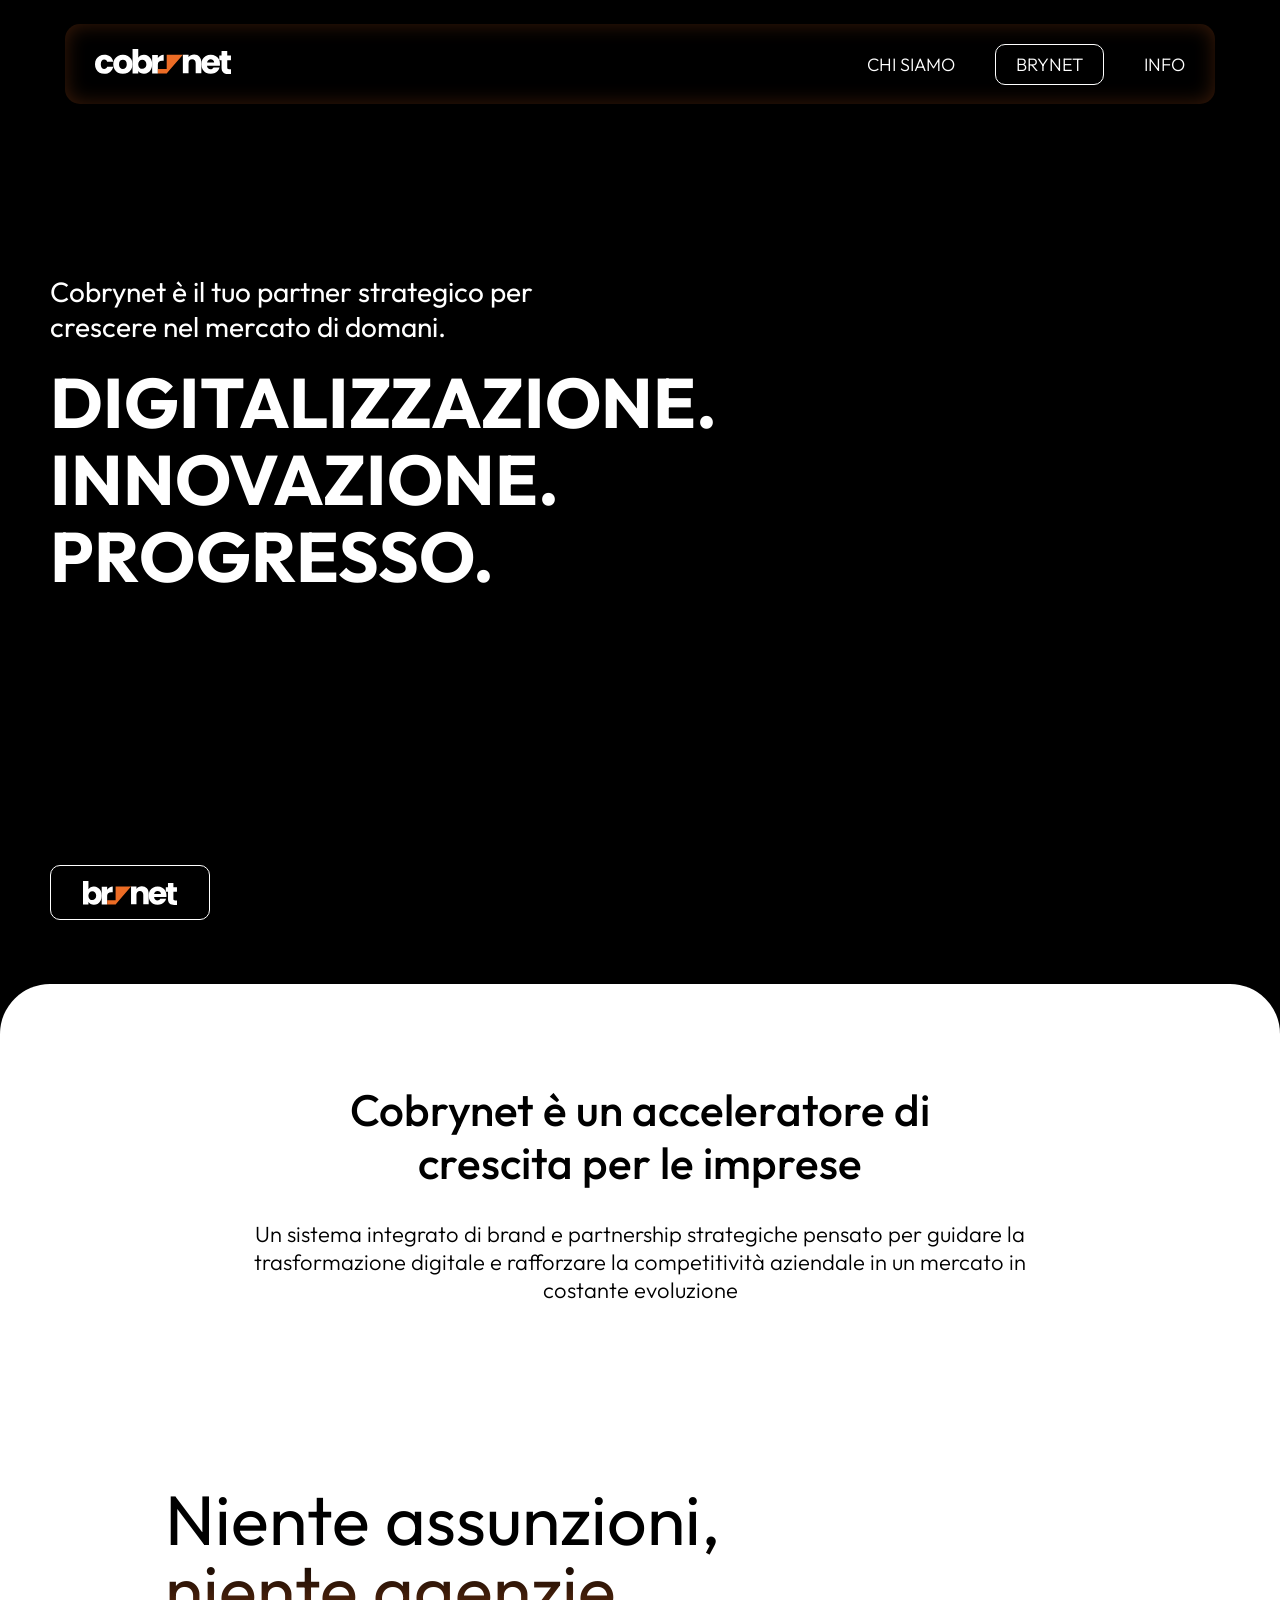
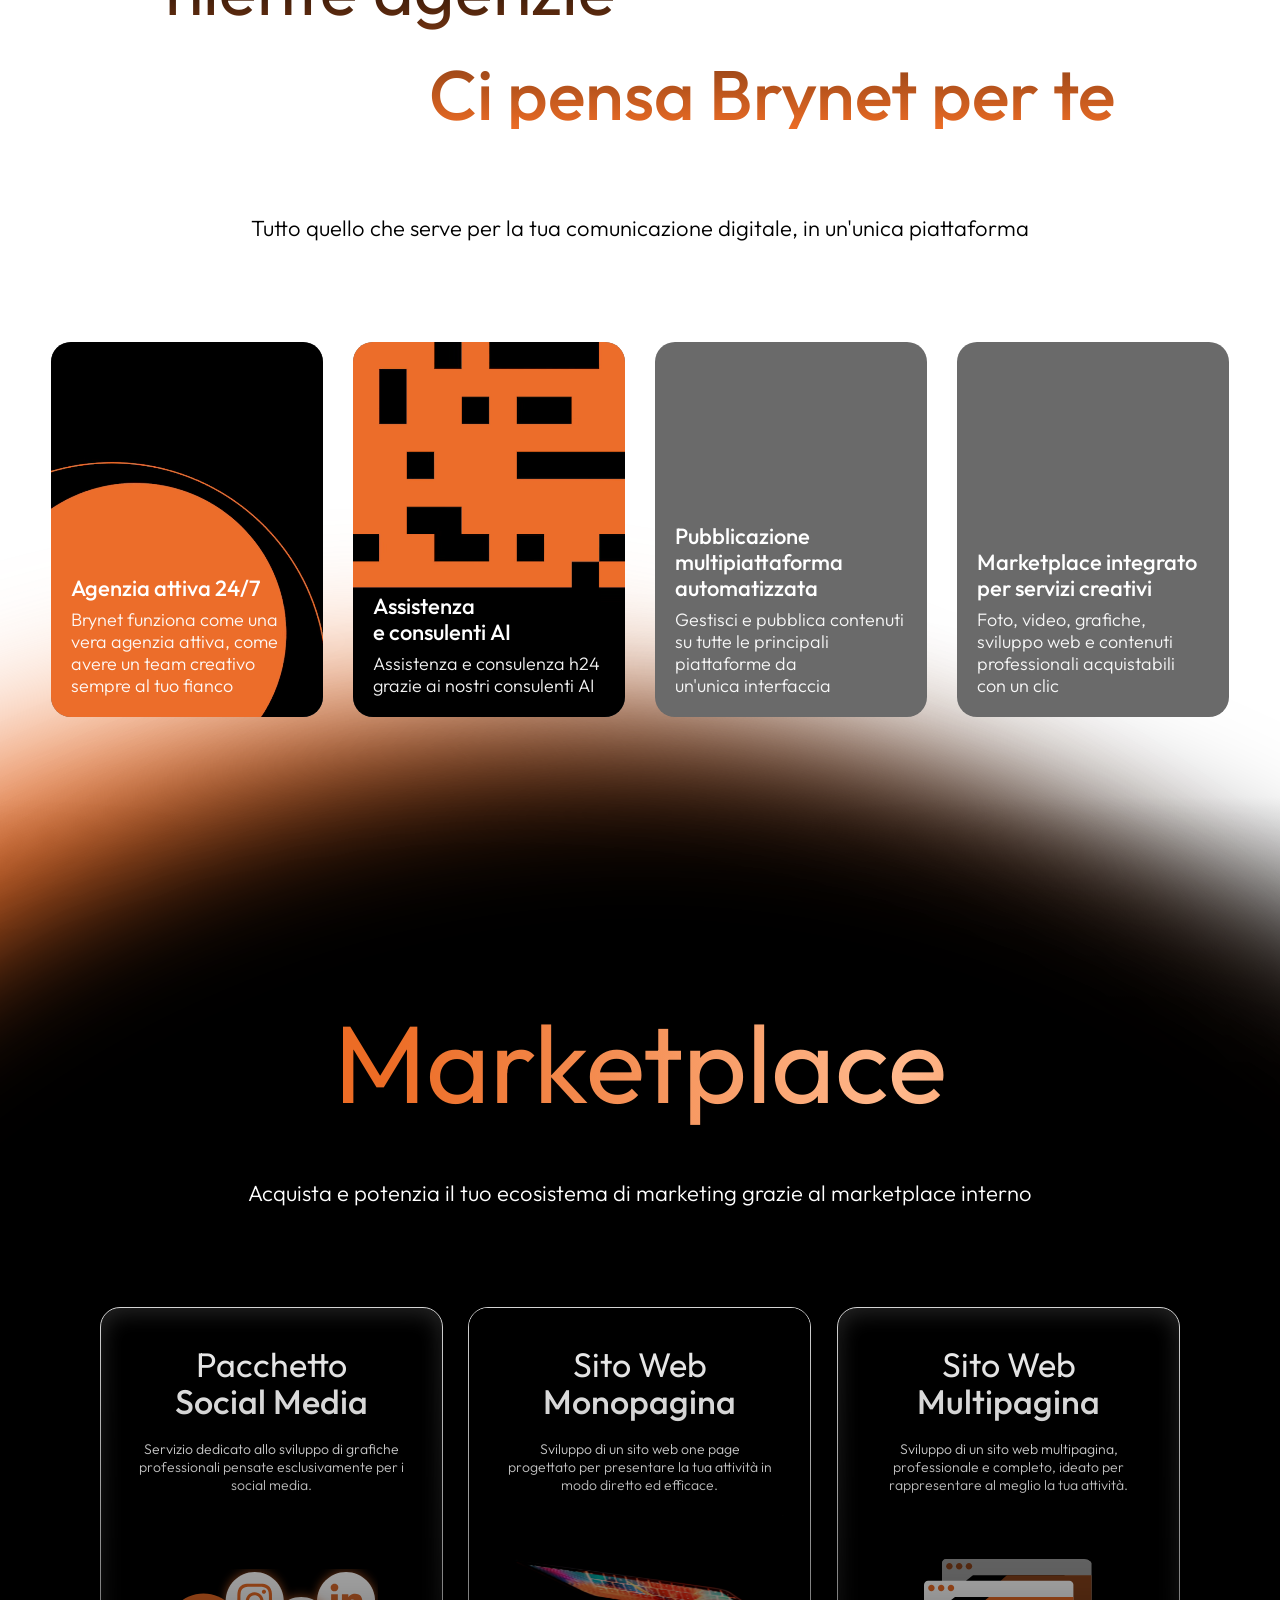
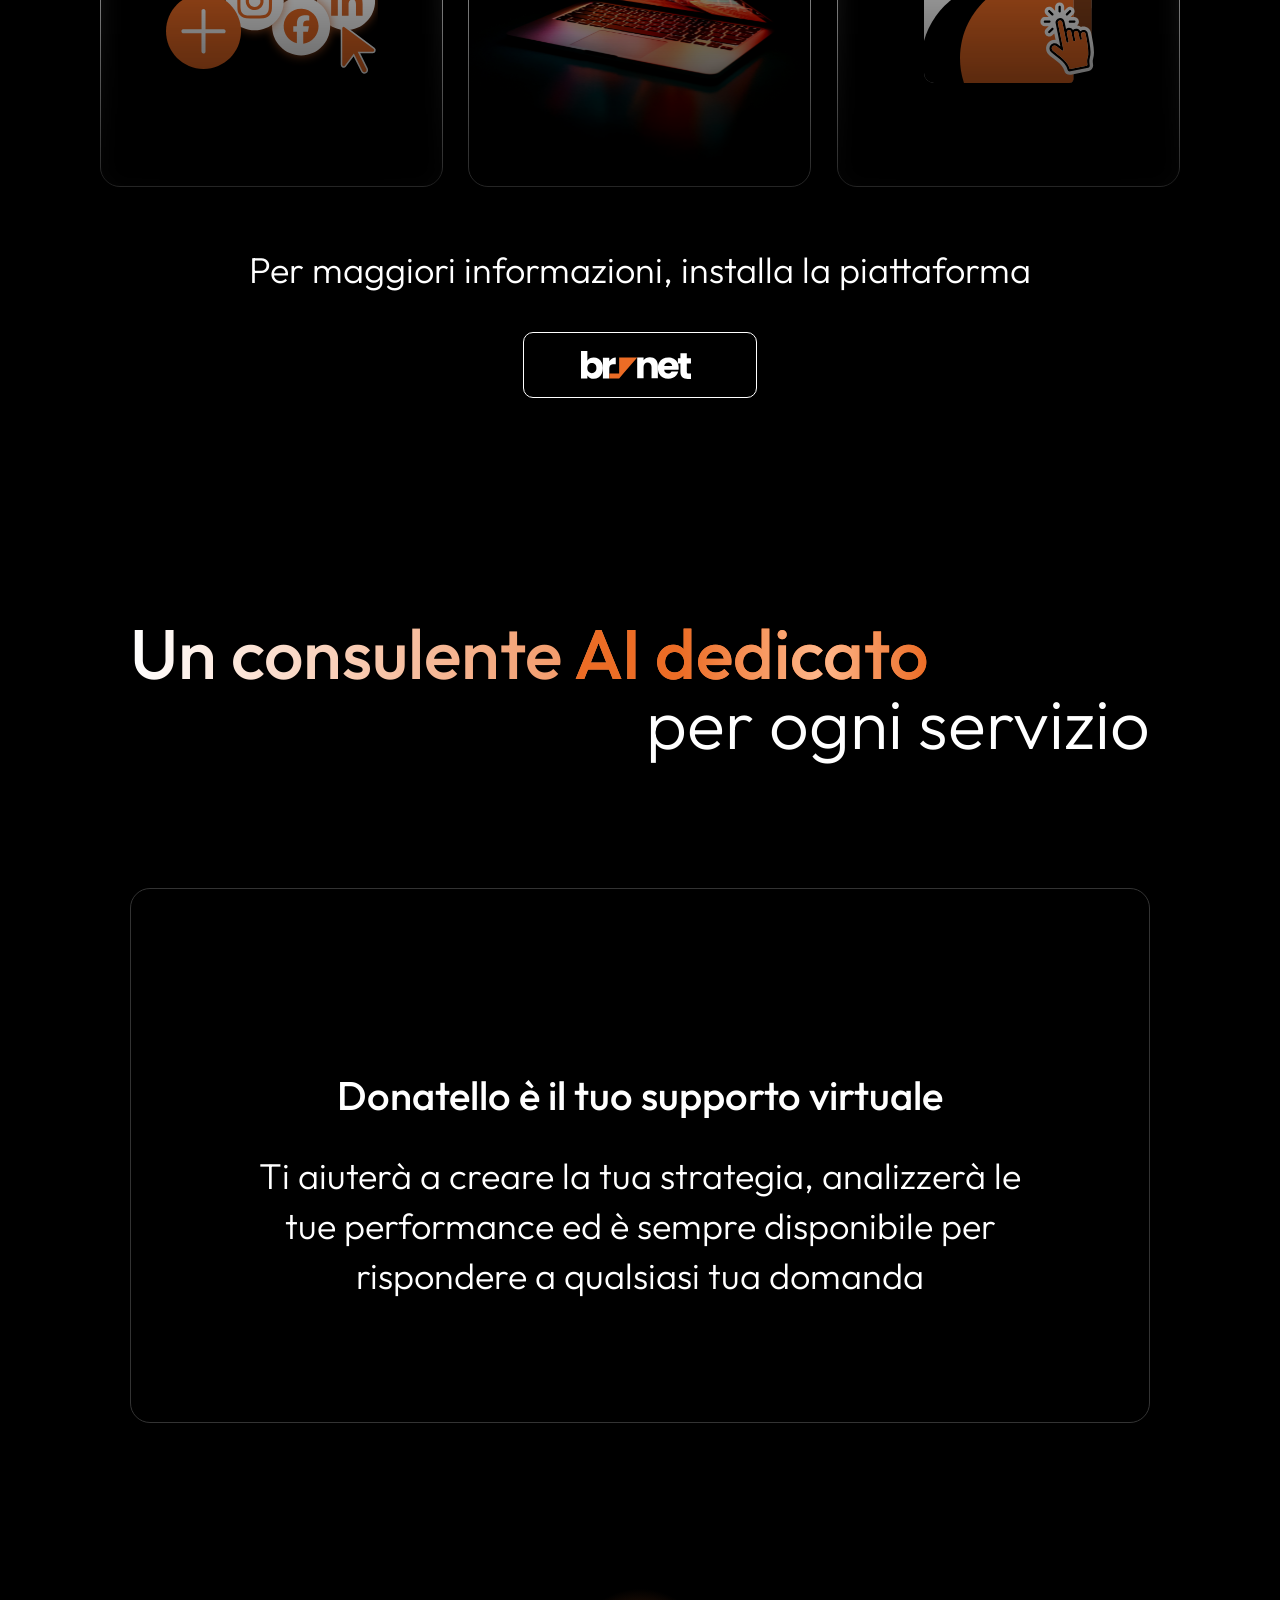
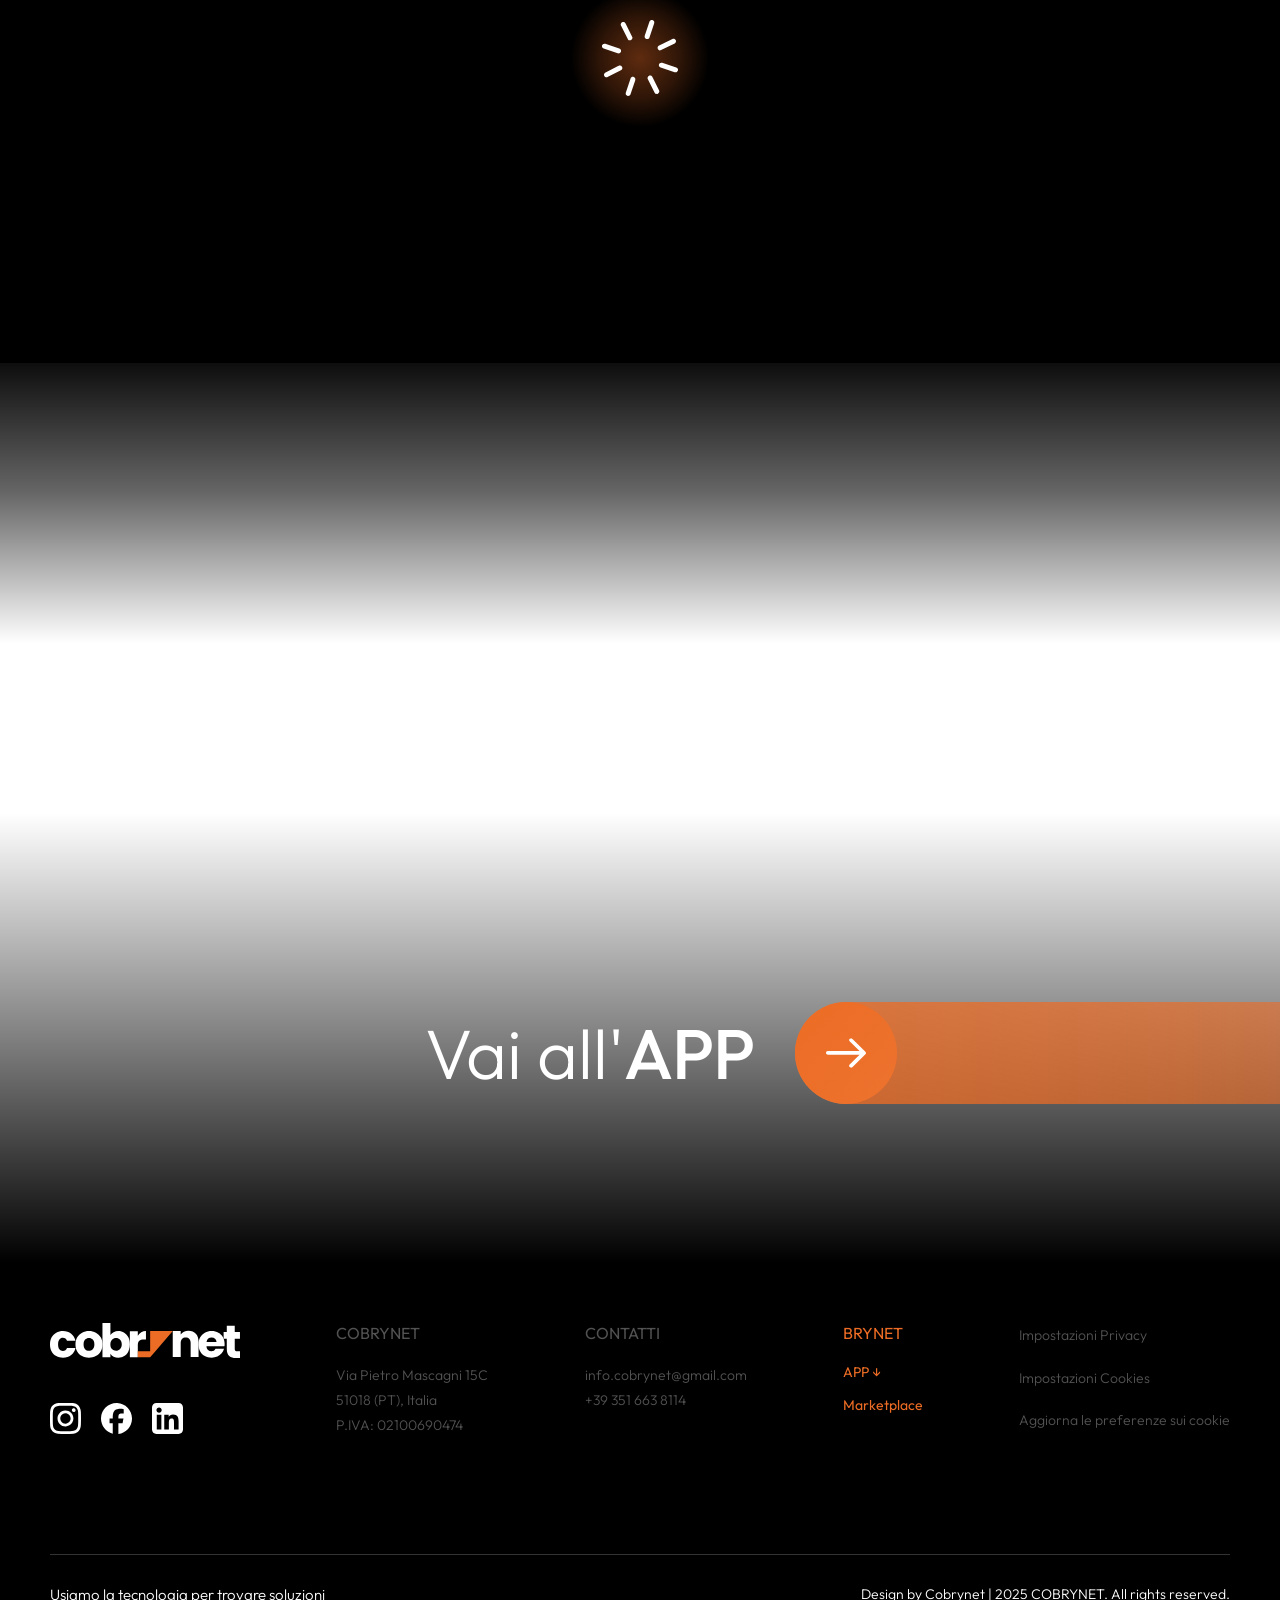
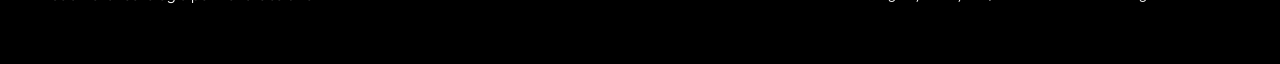
==== commit 9f4ac82d: "Update functionality: Add Cookie Policy page with embedded content" ====
--- a/index.html
+++ b/index.html
@@ -226,7 +226,7 @@
                 
                 <div class="footer-column footer-column-offset footer-column-privacy">
                     <a href="https://www.cobrynet.com/privacy-policy" target="_blank" rel="noopener noreferrer" class="footer-privacy">Impostazioni Privacy</a>
-                    <a href="https://www.cobrynet.com/cookie-policy" target="_blank" rel="noopener noreferrer" class="footer-privacy">Impostazioni Cookies</a>
+                    <a href="cookie-policy.html" target="_blank" rel="noopener noreferrer" class="footer-privacy">Impostazioni Cookies</a>
                     <a href="javascript:void(0)" class="lb-cs-settings-link footer-privacy">Aggiorna le preferenze sui cookie</a>
                 </div>
             </div>
@@ -521,7 +521,7 @@
             <a href="#mobile-marketplace-target" style="width: 140px; height: 17px; left: 243px; top: 4847px; position: absolute; color: #EC6C25; font-size: 16px; font-family: Outfit; font-weight: 500; white-space: nowrap; text-decoration: none;">Marketplace</a>
             <a href="https://www.cobrynetapp.com" target="_blank" style="width: 42px; height: 17px; left: 243px; top: 4807px; position: absolute; color: #EC6C25; font-size: 16px; font-family: Outfit; font-weight: 500; word-wrap: break-word; text-decoration: none;">APP</a>
             <a href="https://www.cobrynet.com/privacy-policy" target="_blank" rel="noopener noreferrer" style="width: 132px; left: 243px; top: 5007px; position: absolute; color: #525252; font-size: 14px; font-family: Outfit; font-weight: 400; word-wrap: break-word; text-decoration: none;">Impostazioni Privacy</a>
-            <a href="https://www.cobrynet.com/cookie-policy" target="_blank" rel="noopener noreferrer" style="width: 135px; height: 14px; left: 243px; top: 4967px; position: absolute; color: #525252; font-size: 14px; font-family: Outfit; font-weight: 400; word-wrap: break-word; text-decoration: none;">Impostazioni Cookies</a>
+            <a href="cookie-policy.html" target="_blank" rel="noopener noreferrer" style="width: 135px; height: 14px; left: 243px; top: 4967px; position: absolute; color: #525252; font-size: 14px; font-family: Outfit; font-weight: 400; word-wrap: break-word; text-decoration: none;">Impostazioni Cookies</a>
             <a href="javascript:void(0)" class="lb-cs-settings-link" style="width: 110px; height: 17px; left: 243px; top: 5046px; position: absolute; color: #525252; font-size: 14px; font-family: Outfit; font-weight: 400; word-wrap: break-word; text-decoration: none;">Aggiorna Cookies</a>
             <a href="https://www.instagram.com/cobrynetgroup/" target="_blank" style="display: block; width: 31px; height: 31px; left: 108px; top: 5149px; position: absolute;">
                 <img src="SVG/instagram.svg" alt="Instagram" style="width: 100%; height: 100%;">
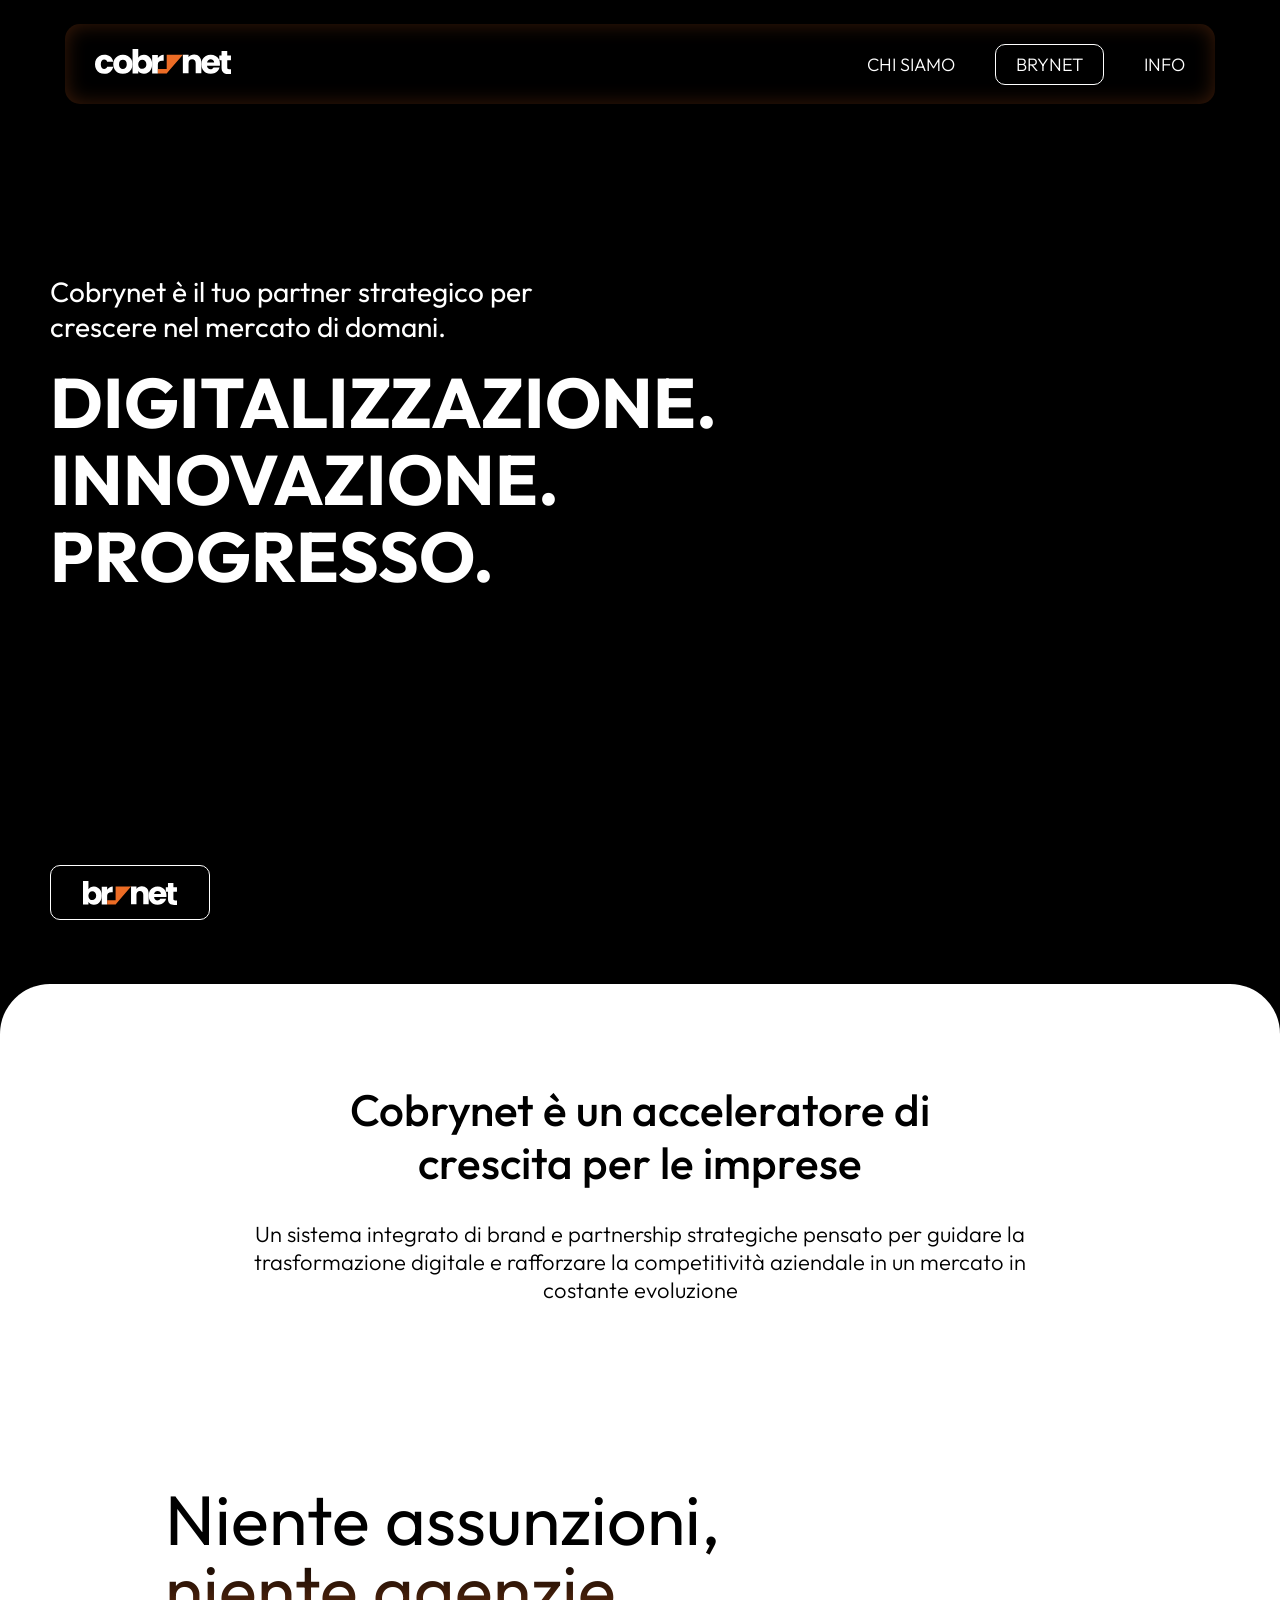
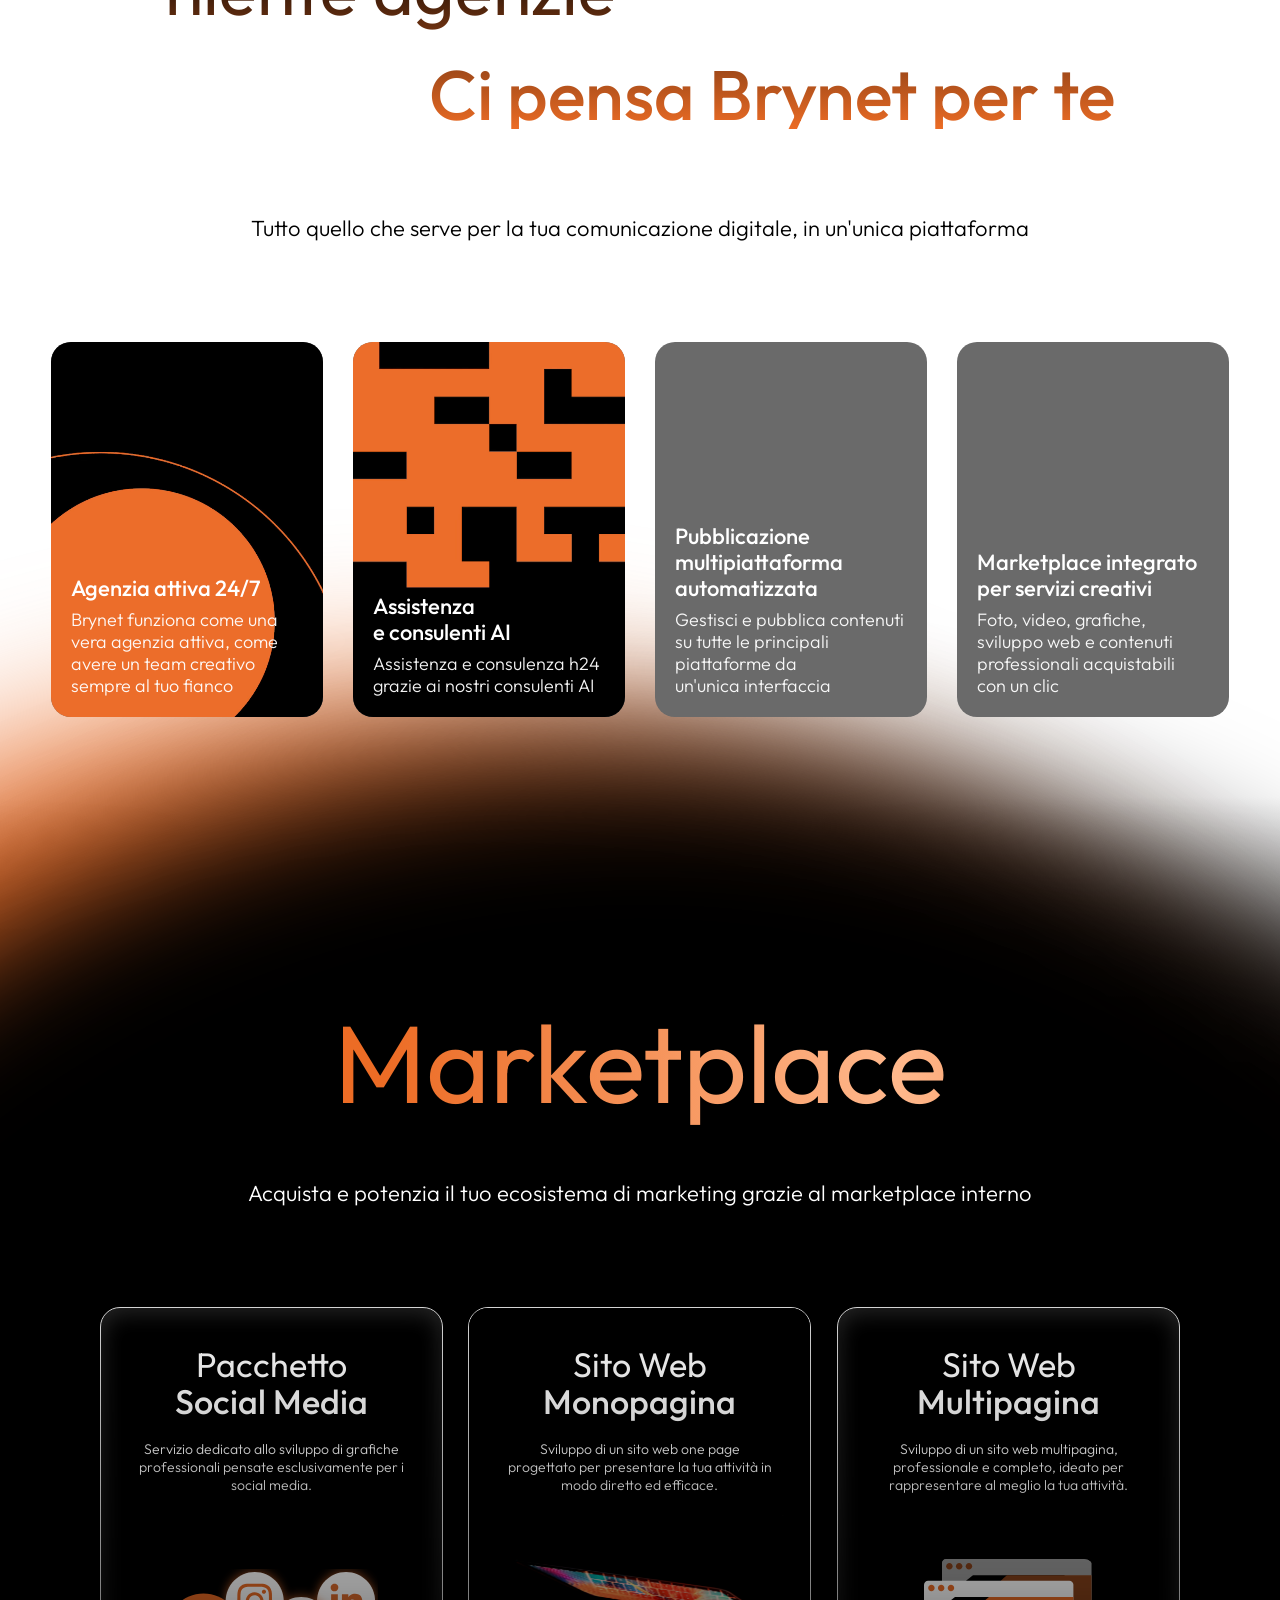
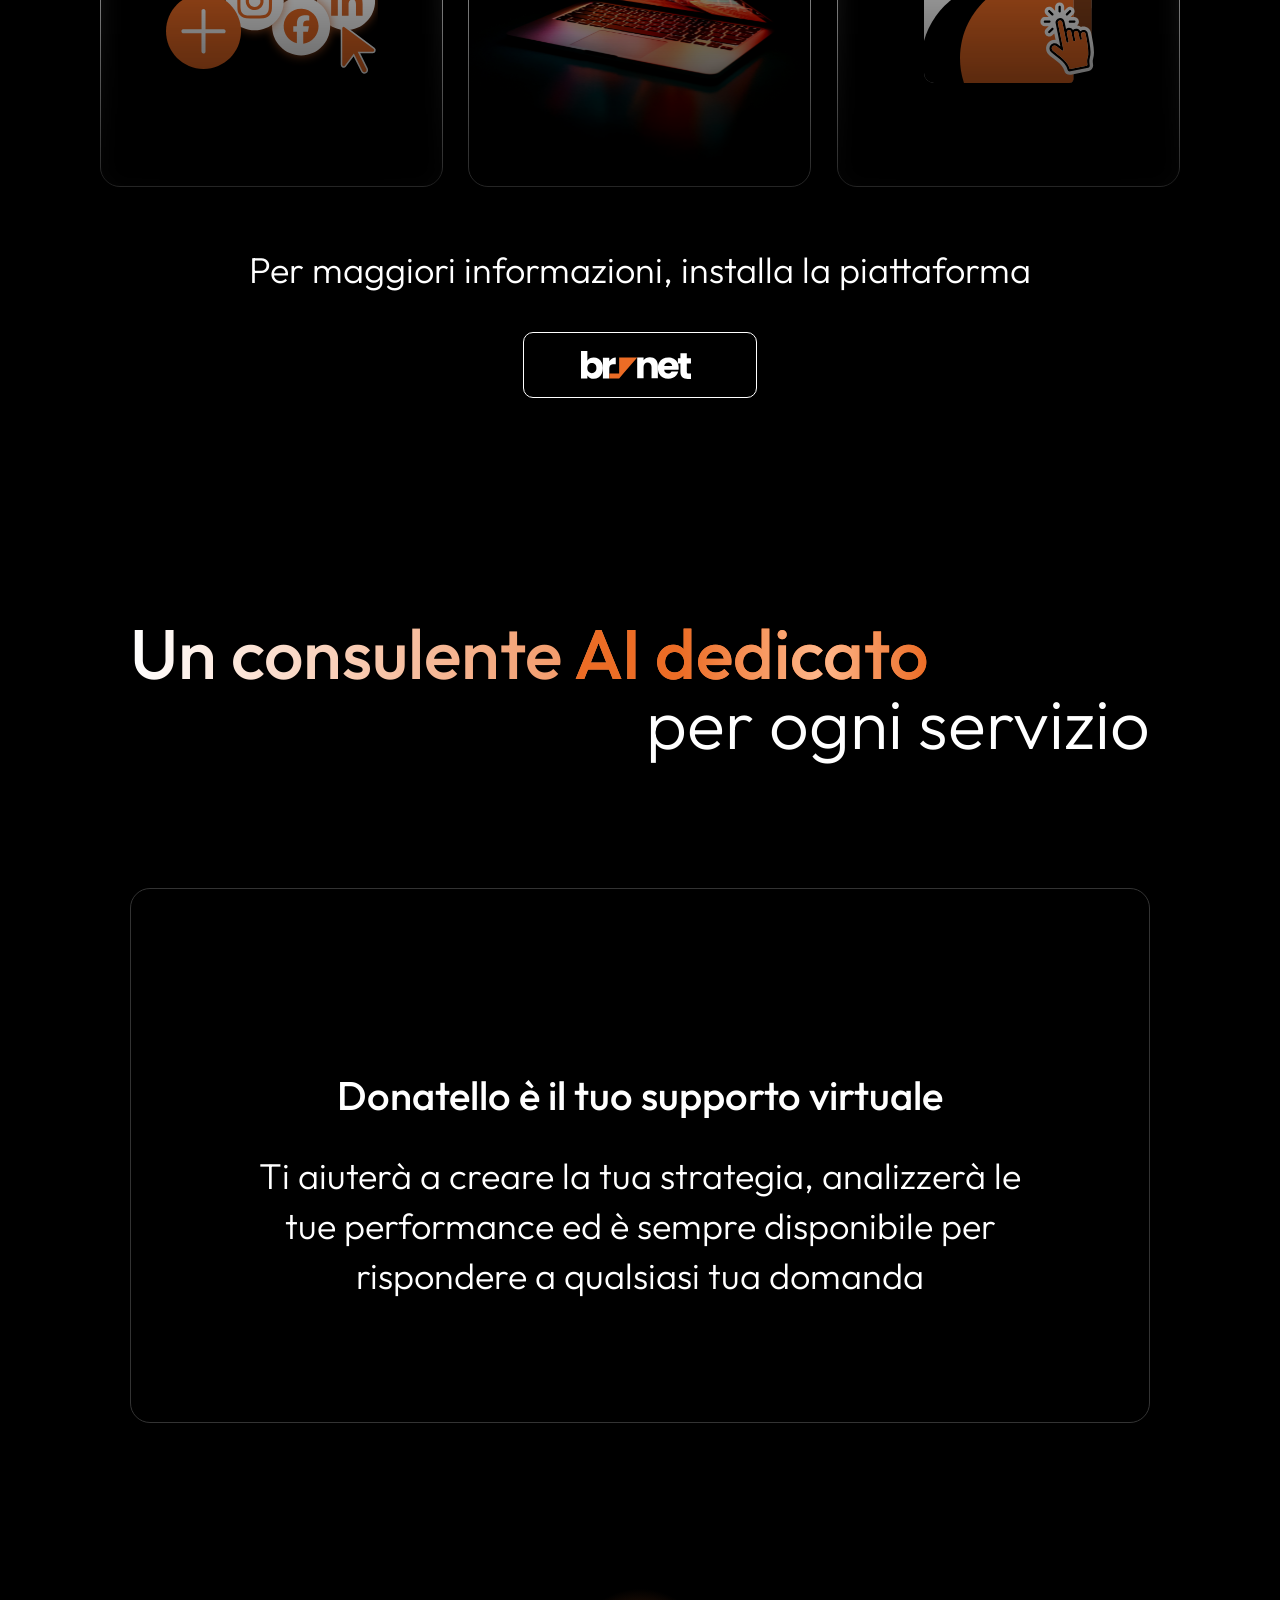
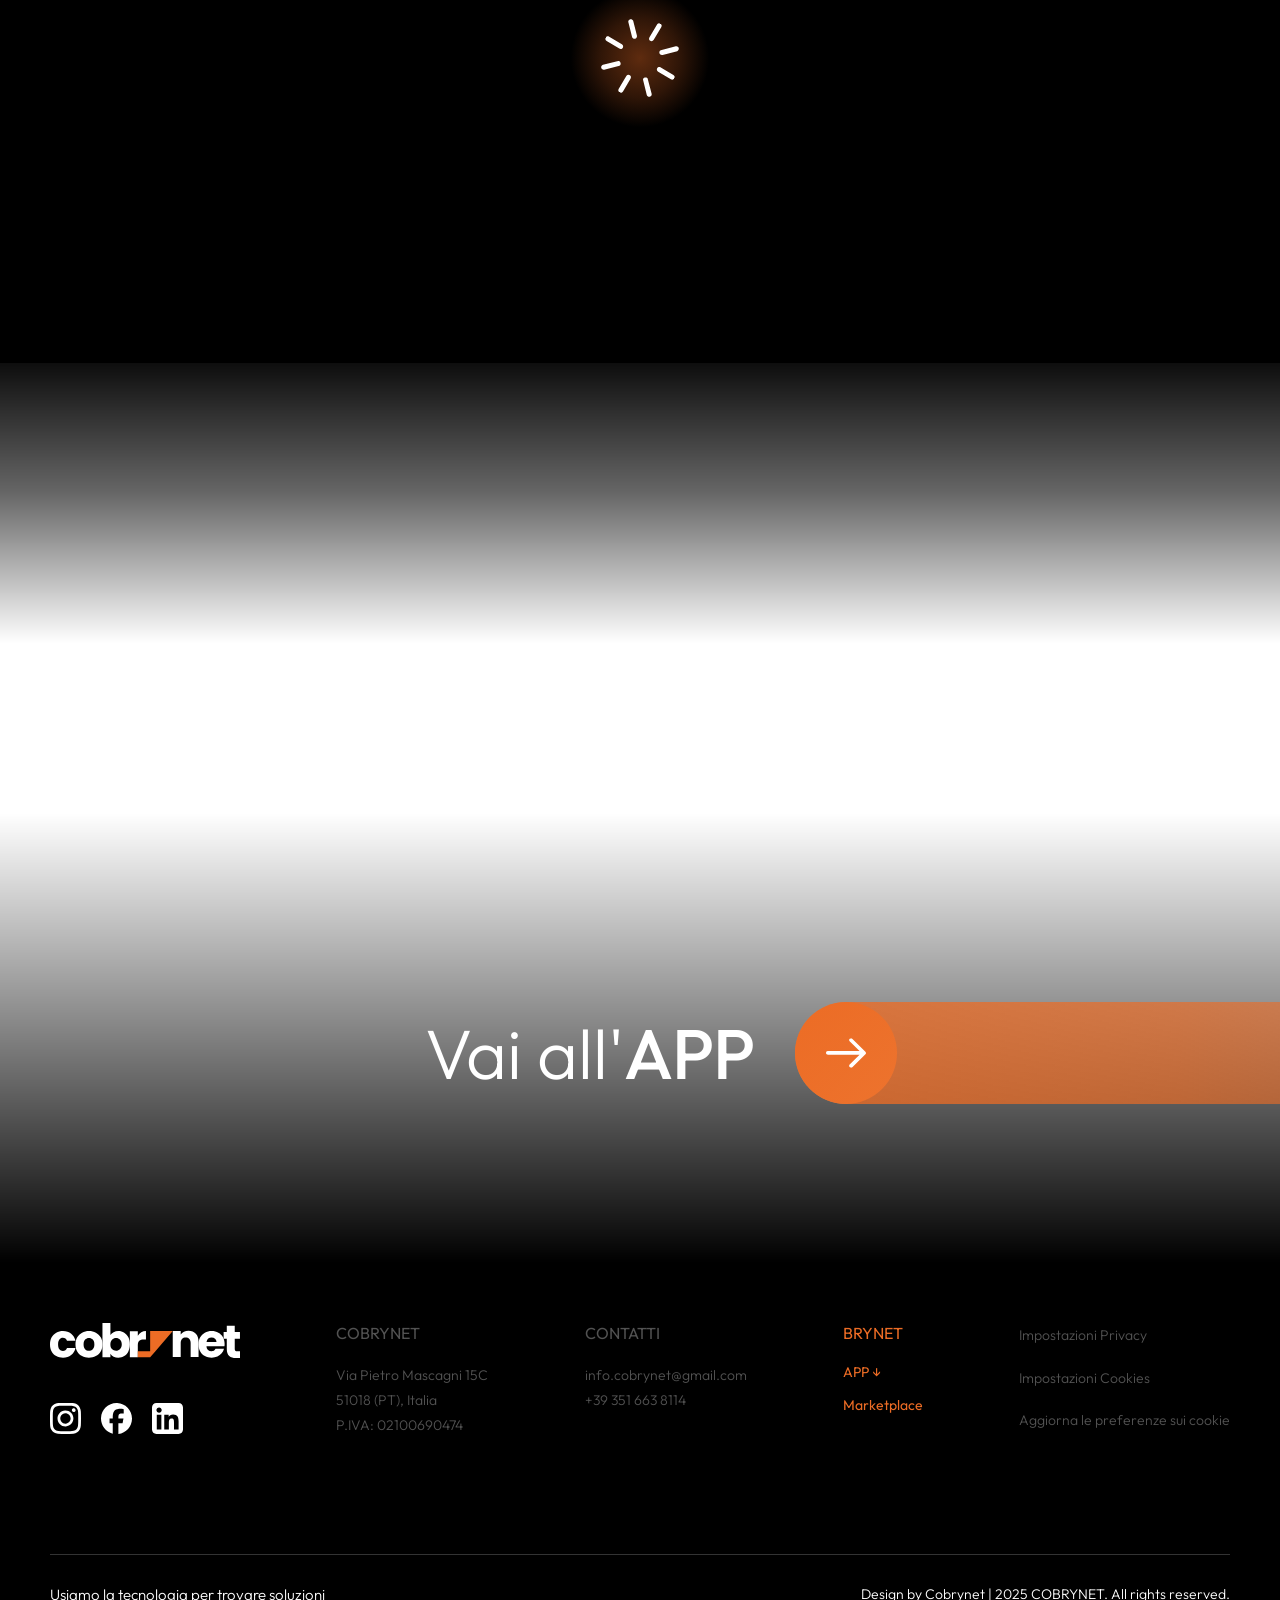
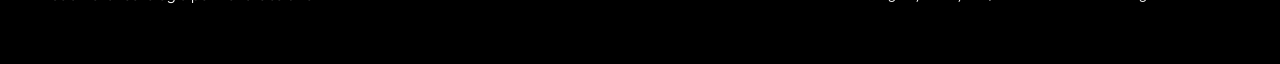
==== commit 3ef5c953: "Update functionality: Restore lb-cs-settings-link for cookie preferences" ====
--- a/index.html
+++ b/index.html
@@ -225,9 +225,9 @@
                 </div>
                 
                 <div class="footer-column footer-column-offset footer-column-privacy">
-                    <a href="https://www.cobrynet.com/privacy-policy" target="_blank" rel="noopener noreferrer" class="footer-privacy">Impostazioni Privacy</a>
+                    <a href="cookie-policy.html" target="_blank" rel="noopener noreferrer" class="footer-privacy">Impostazioni Privacy</a>
                     <a href="cookie-policy.html" target="_blank" rel="noopener noreferrer" class="footer-privacy">Impostazioni Cookies</a>
-                    <a href="javascript:void(0)" class="lb-cs-settings-link footer-privacy">Aggiorna le preferenze sui cookie</a>
+                    <a href="#" class="lb-cs-settings-link footer-privacy">Aggiorna le preferenze sui cookie</a>
                 </div>
             </div>
             
@@ -520,9 +520,9 @@
             <div style="width: 61px; height: 14px; left: 243px; top: 4769px; position: absolute; color: #EC6C25; font-size: 12px; font-family: Outfit; font-weight: 500; word-wrap: break-word">BRYNET</div>
             <a href="#mobile-marketplace-target" style="width: 140px; height: 17px; left: 243px; top: 4847px; position: absolute; color: #EC6C25; font-size: 16px; font-family: Outfit; font-weight: 500; white-space: nowrap; text-decoration: none;">Marketplace</a>
             <a href="https://www.cobrynetapp.com" target="_blank" style="width: 42px; height: 17px; left: 243px; top: 4807px; position: absolute; color: #EC6C25; font-size: 16px; font-family: Outfit; font-weight: 500; word-wrap: break-word; text-decoration: none;">APP</a>
-            <a href="https://www.cobrynet.com/privacy-policy" target="_blank" rel="noopener noreferrer" style="width: 132px; left: 243px; top: 5007px; position: absolute; color: #525252; font-size: 14px; font-family: Outfit; font-weight: 400; word-wrap: break-word; text-decoration: none;">Impostazioni Privacy</a>
+            <a href="cookie-policy.html" target="_blank" rel="noopener noreferrer" style="width: 132px; left: 243px; top: 5007px; position: absolute; color: #525252; font-size: 14px; font-family: Outfit; font-weight: 400; word-wrap: break-word; text-decoration: none;">Impostazioni Privacy</a>
             <a href="cookie-policy.html" target="_blank" rel="noopener noreferrer" style="width: 135px; height: 14px; left: 243px; top: 4967px; position: absolute; color: #525252; font-size: 14px; font-family: Outfit; font-weight: 400; word-wrap: break-word; text-decoration: none;">Impostazioni Cookies</a>
-            <a href="javascript:void(0)" class="lb-cs-settings-link" style="width: 110px; height: 17px; left: 243px; top: 5046px; position: absolute; color: #525252; font-size: 14px; font-family: Outfit; font-weight: 400; word-wrap: break-word; text-decoration: none;">Aggiorna Cookies</a>
+            <a href="#" class="lb-cs-settings-link" style="width: 110px; height: 17px; left: 243px; top: 5046px; position: absolute; color: #525252; font-size: 14px; font-family: Outfit; font-weight: 400; word-wrap: break-word; text-decoration: none;">Aggiorna Cookies</a>
             <a href="https://www.instagram.com/cobrynetgroup/" target="_blank" style="display: block; width: 31px; height: 31px; left: 108px; top: 5149px; position: absolute;">
                 <img src="SVG/instagram.svg" alt="Instagram" style="width: 100%; height: 100%;">
             </a>
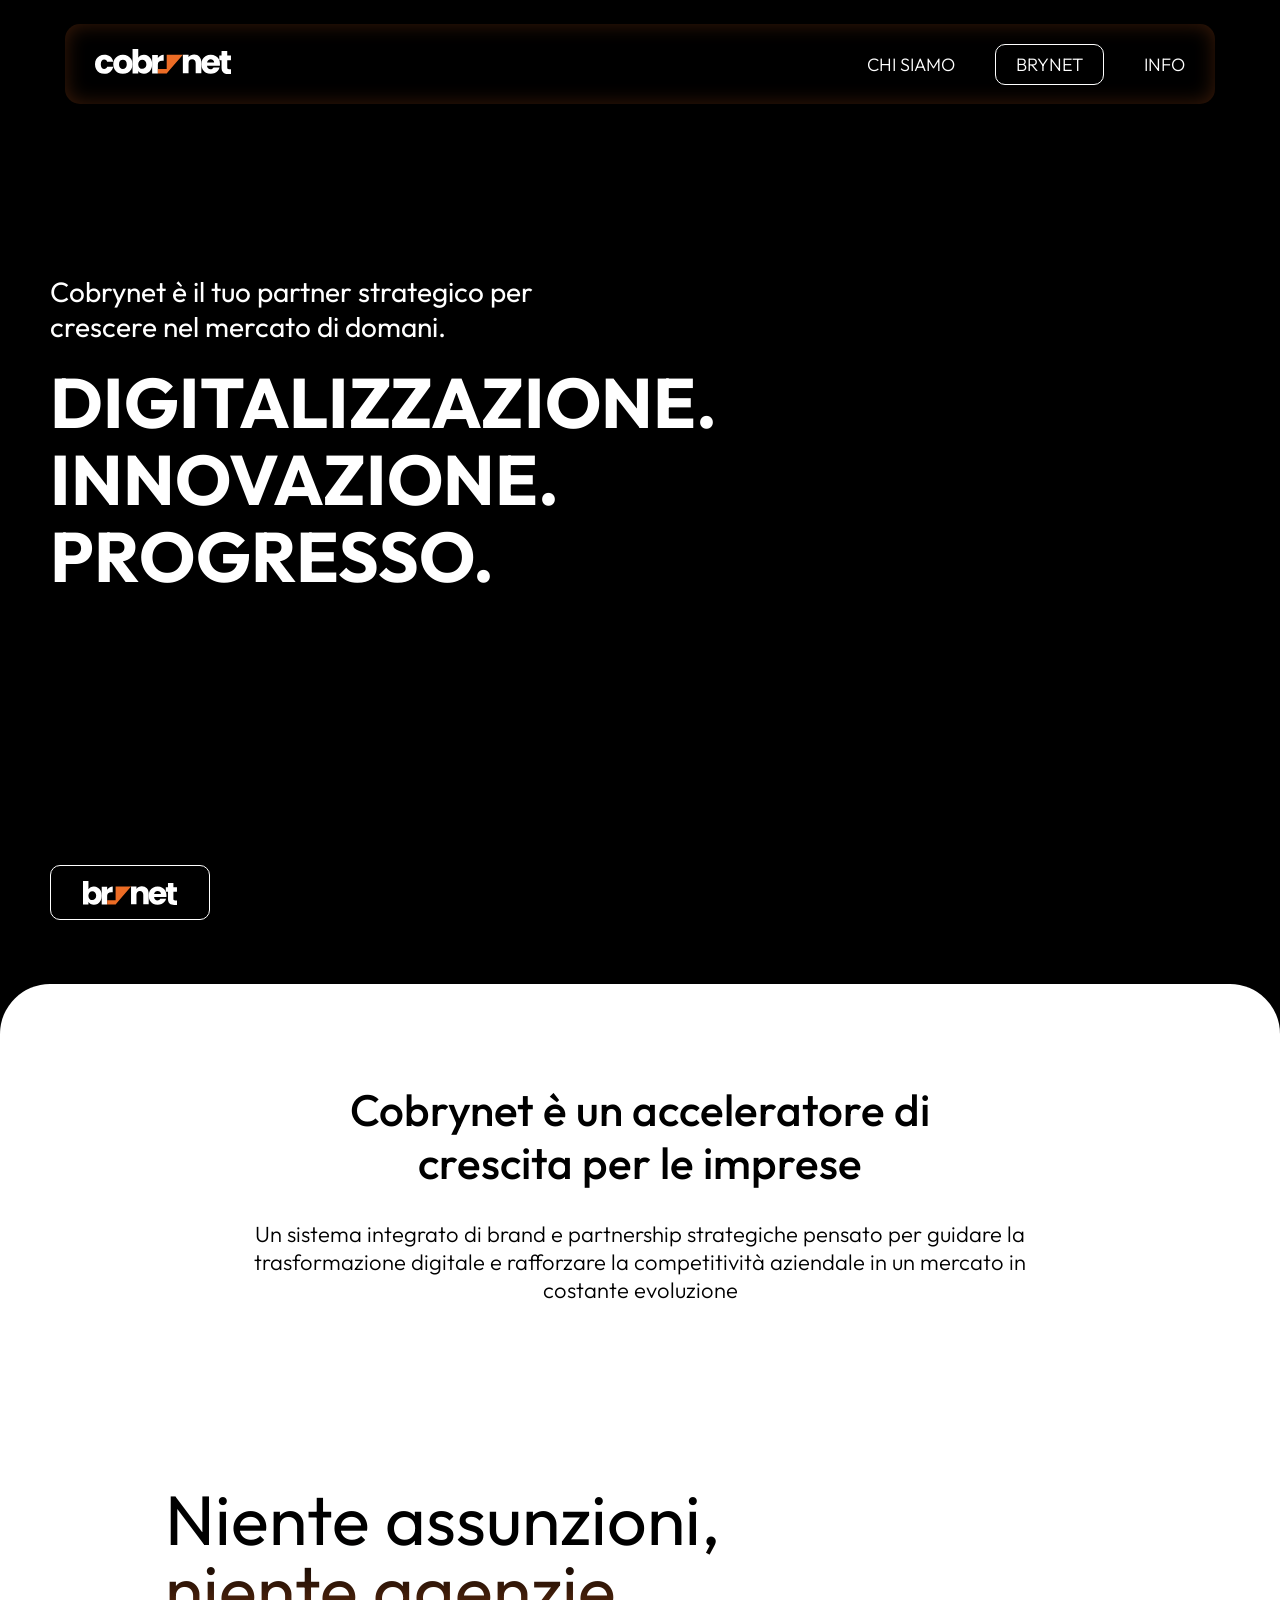
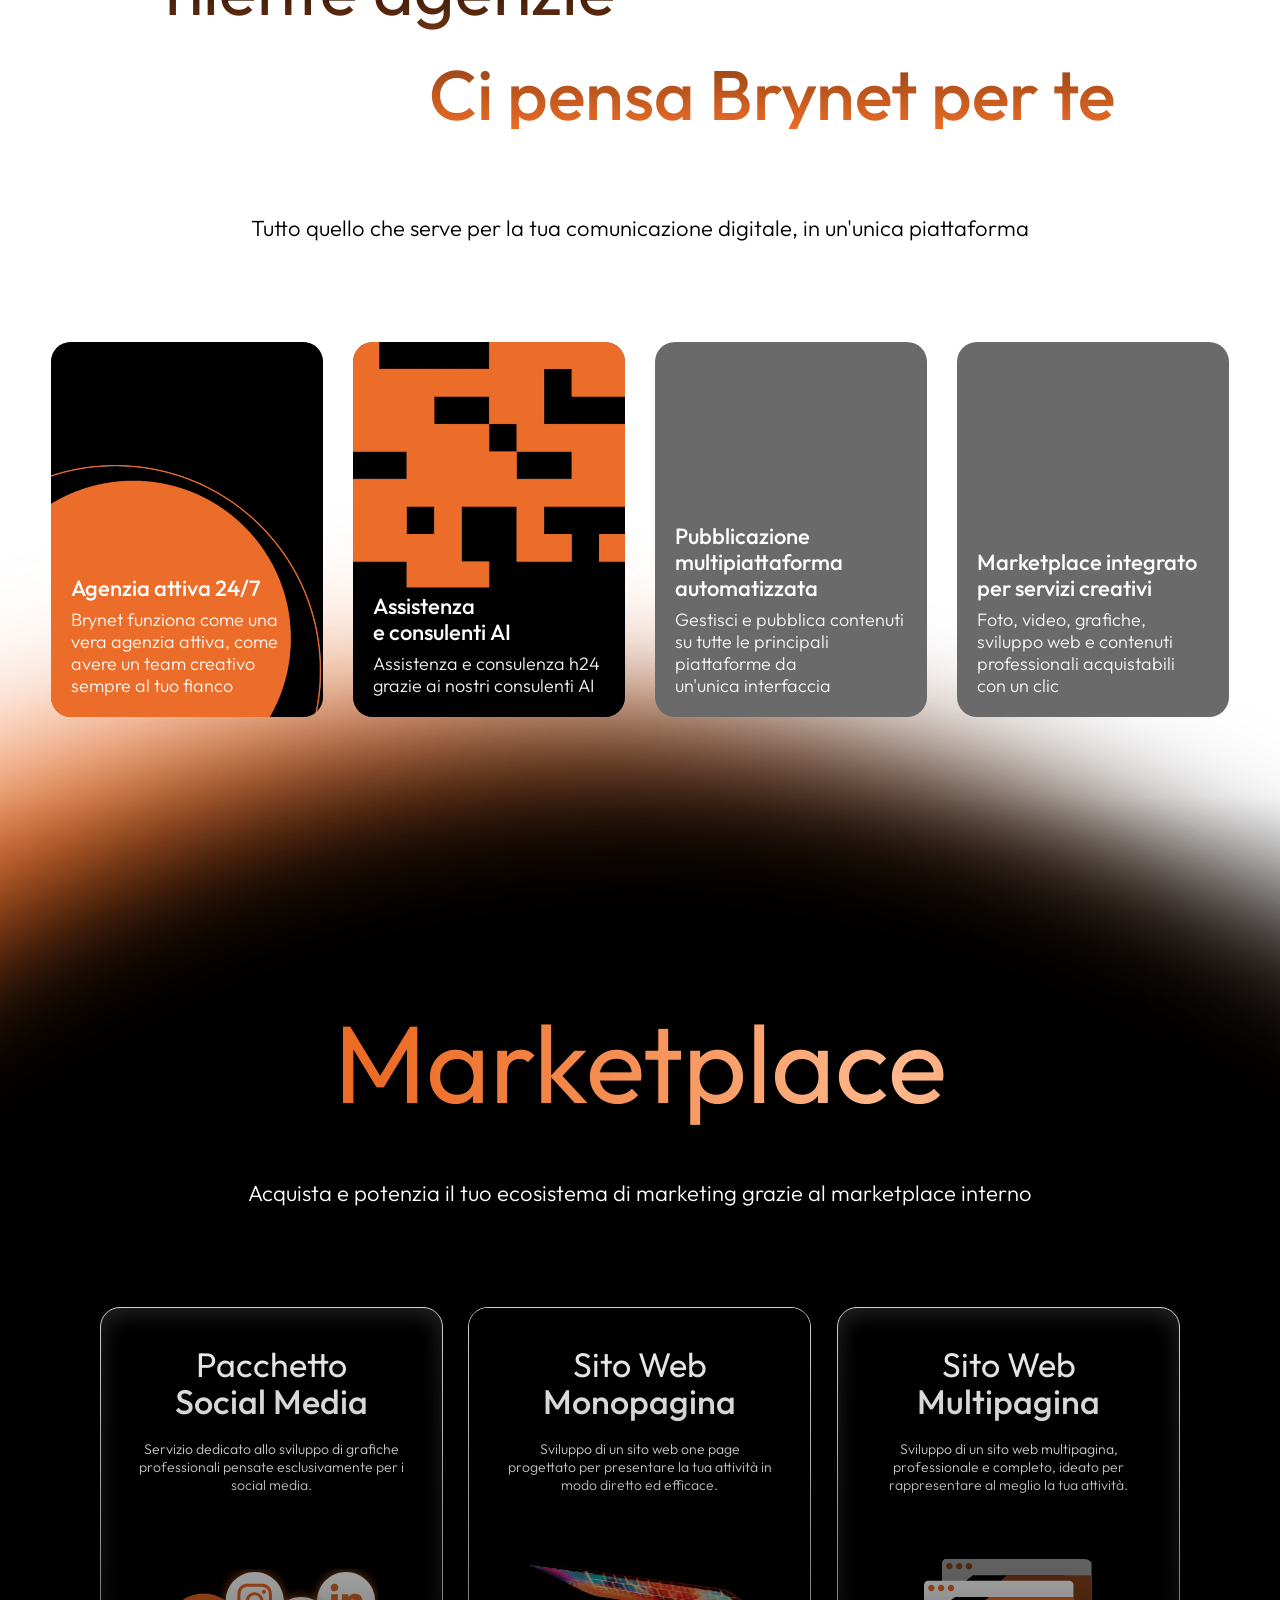
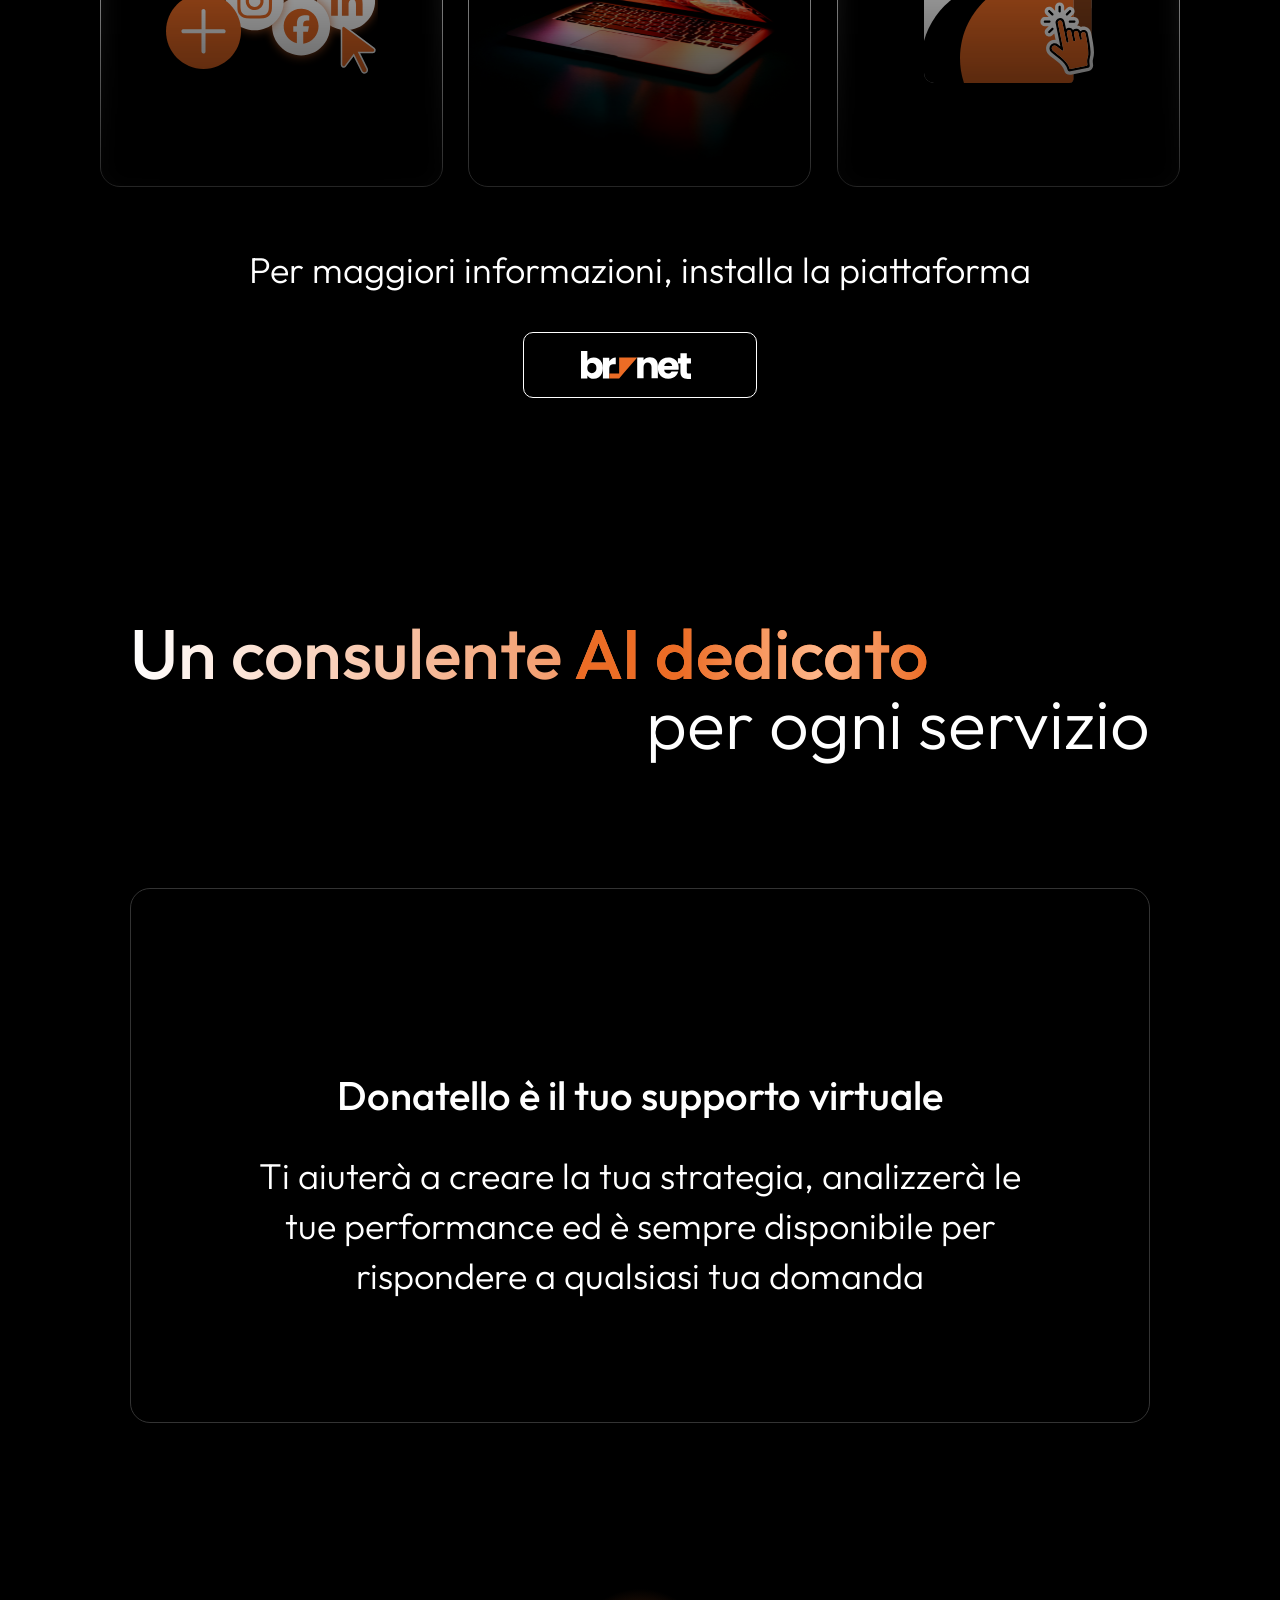
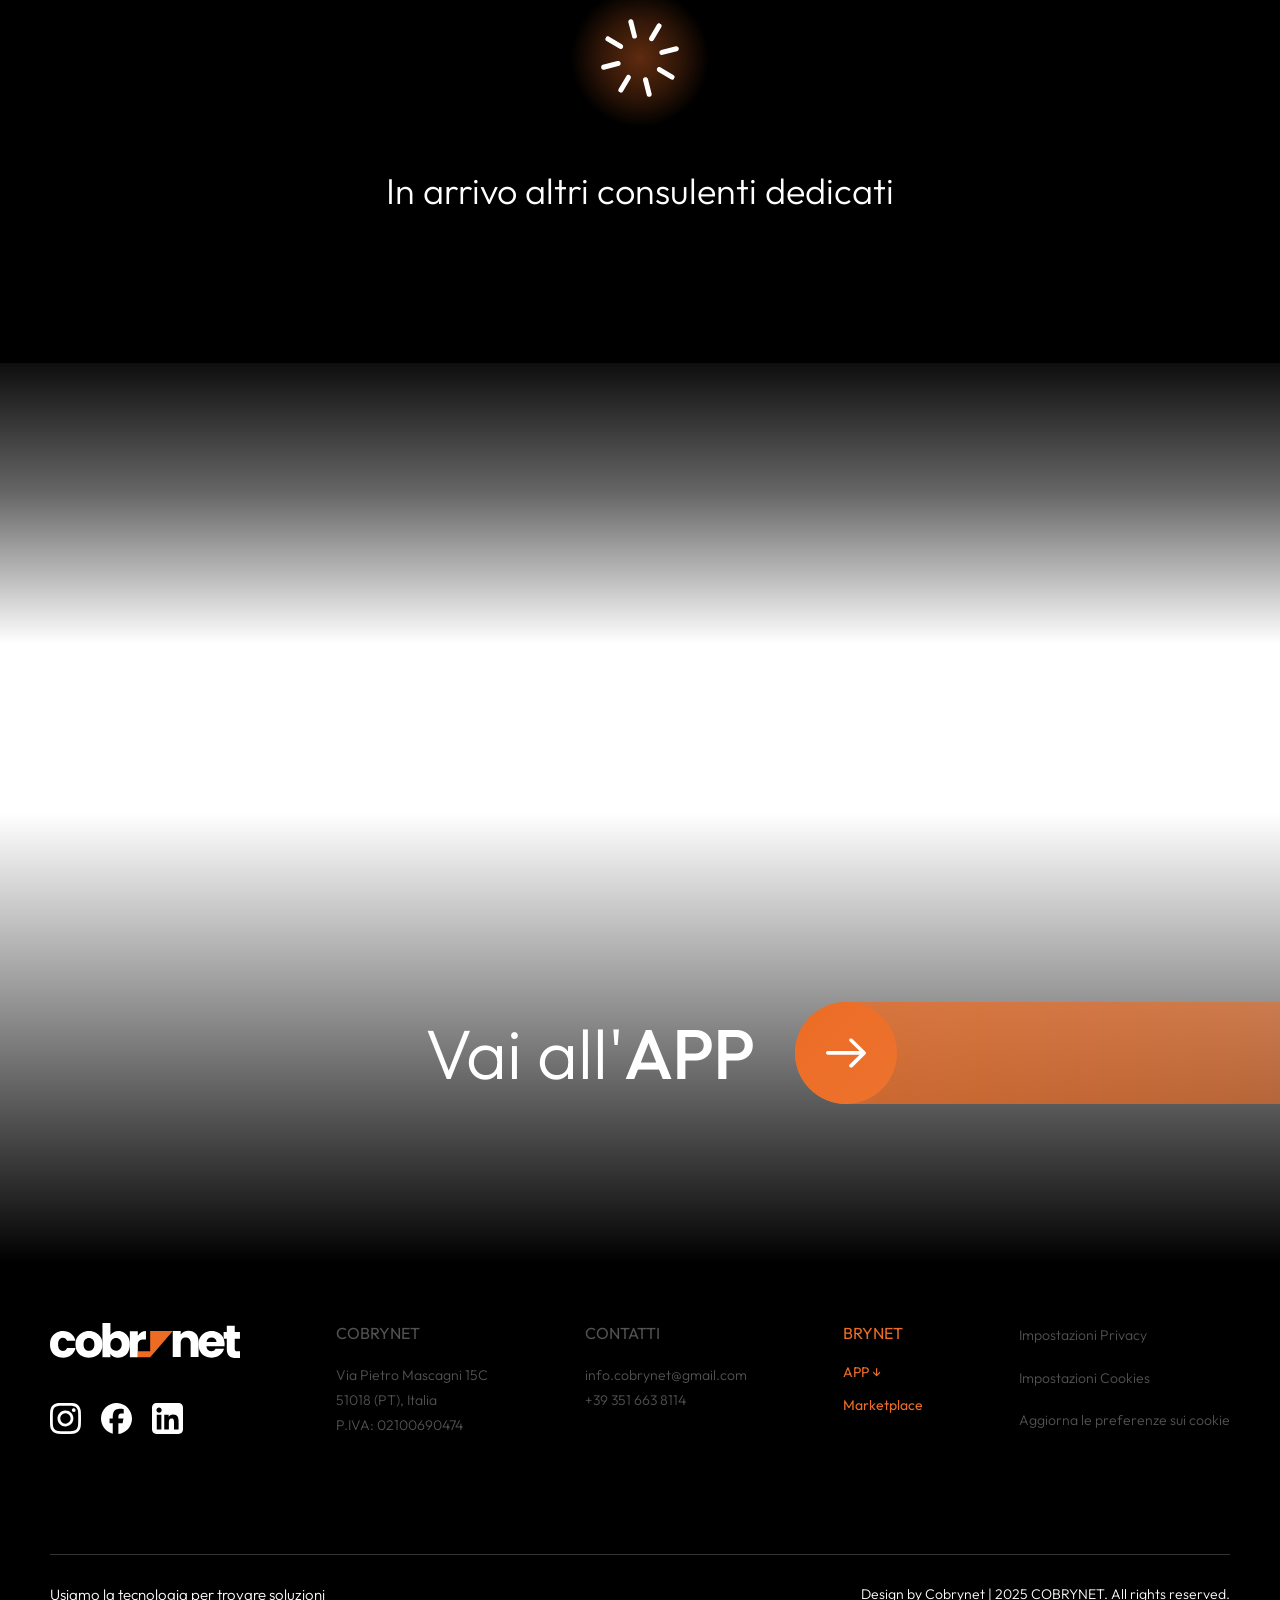
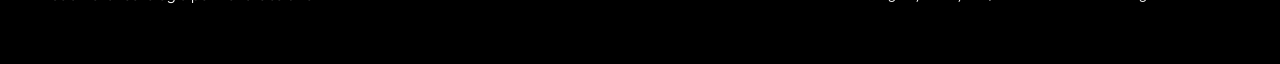
==== commit d0bfae26: "Revert: Point cookie preferences link back to policy page instead of JS void" ====
--- a/index.html
+++ b/index.html
@@ -227,7 +227,7 @@
                 <div class="footer-column footer-column-offset footer-column-privacy">
                     <a href="cookie-policy.html" target="_blank" rel="noopener noreferrer" class="footer-privacy">Impostazioni Privacy</a>
                     <a href="cookie-policy.html" target="_blank" rel="noopener noreferrer" class="footer-privacy">Impostazioni Cookies</a>
-                    <a href="#" class="lb-cs-settings-link footer-privacy">Aggiorna le preferenze sui cookie</a>
+                    <a href="cookie-policy.html" class="lb-cs-settings-link footer-privacy">Aggiorna le preferenze sui cookie</a>
                 </div>
             </div>
             
@@ -522,7 +522,7 @@
             <a href="https://www.cobrynetapp.com" target="_blank" style="width: 42px; height: 17px; left: 243px; top: 4807px; position: absolute; color: #EC6C25; font-size: 16px; font-family: Outfit; font-weight: 500; word-wrap: break-word; text-decoration: none;">APP</a>
             <a href="cookie-policy.html" target="_blank" rel="noopener noreferrer" style="width: 132px; left: 243px; top: 5007px; position: absolute; color: #525252; font-size: 14px; font-family: Outfit; font-weight: 400; word-wrap: break-word; text-decoration: none;">Impostazioni Privacy</a>
             <a href="cookie-policy.html" target="_blank" rel="noopener noreferrer" style="width: 135px; height: 14px; left: 243px; top: 4967px; position: absolute; color: #525252; font-size: 14px; font-family: Outfit; font-weight: 400; word-wrap: break-word; text-decoration: none;">Impostazioni Cookies</a>
-            <a href="#" class="lb-cs-settings-link" style="width: 110px; height: 17px; left: 243px; top: 5046px; position: absolute; color: #525252; font-size: 14px; font-family: Outfit; font-weight: 400; word-wrap: break-word; text-decoration: none;">Aggiorna Cookies</a>
+            <a href="cookie-policy.html" class="lb-cs-settings-link" style="width: 110px; height: 17px; left: 243px; top: 5046px; position: absolute; color: #525252; font-size: 14px; font-family: Outfit; font-weight: 400; word-wrap: break-word; text-decoration: none;">Aggiorna Cookies</a>
             <a href="https://www.instagram.com/cobrynetgroup/" target="_blank" style="display: block; width: 31px; height: 31px; left: 108px; top: 5149px; position: absolute;">
                 <img src="SVG/instagram.svg" alt="Instagram" style="width: 100%; height: 100%;">
             </a>
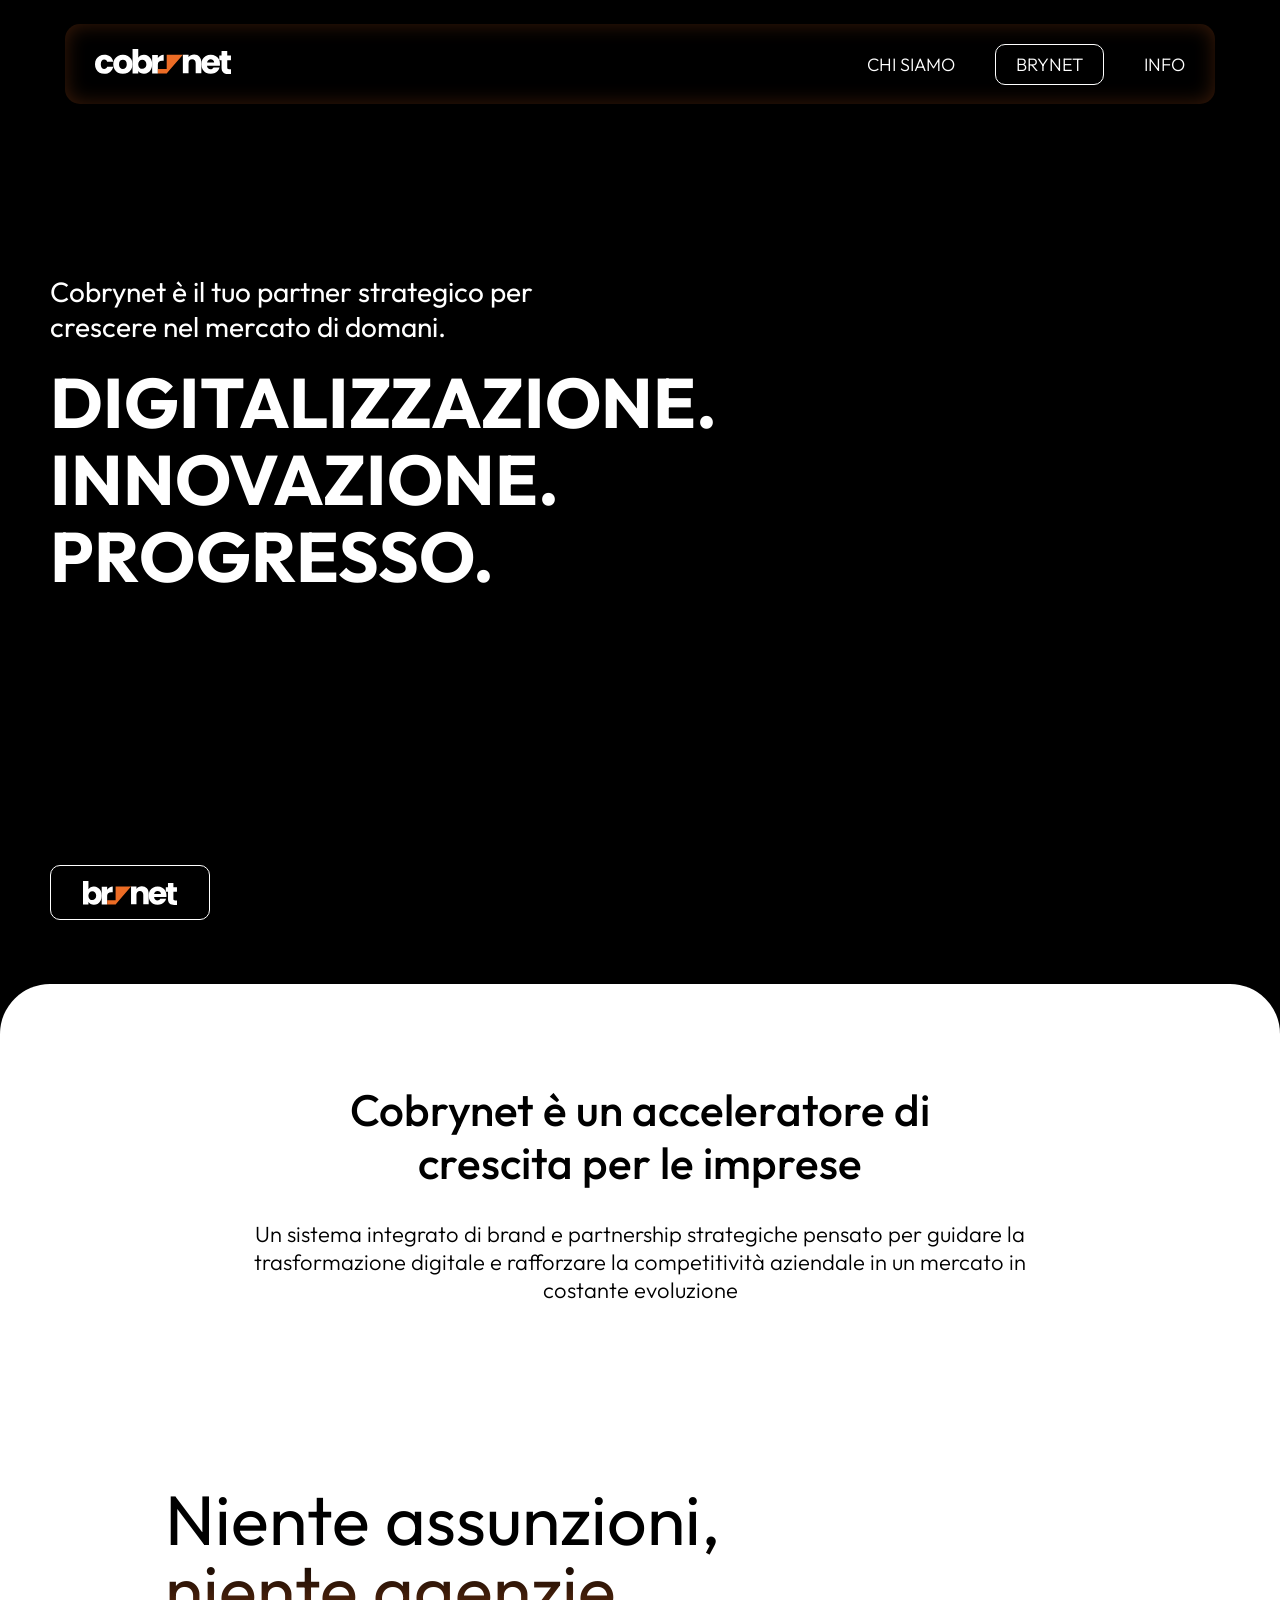
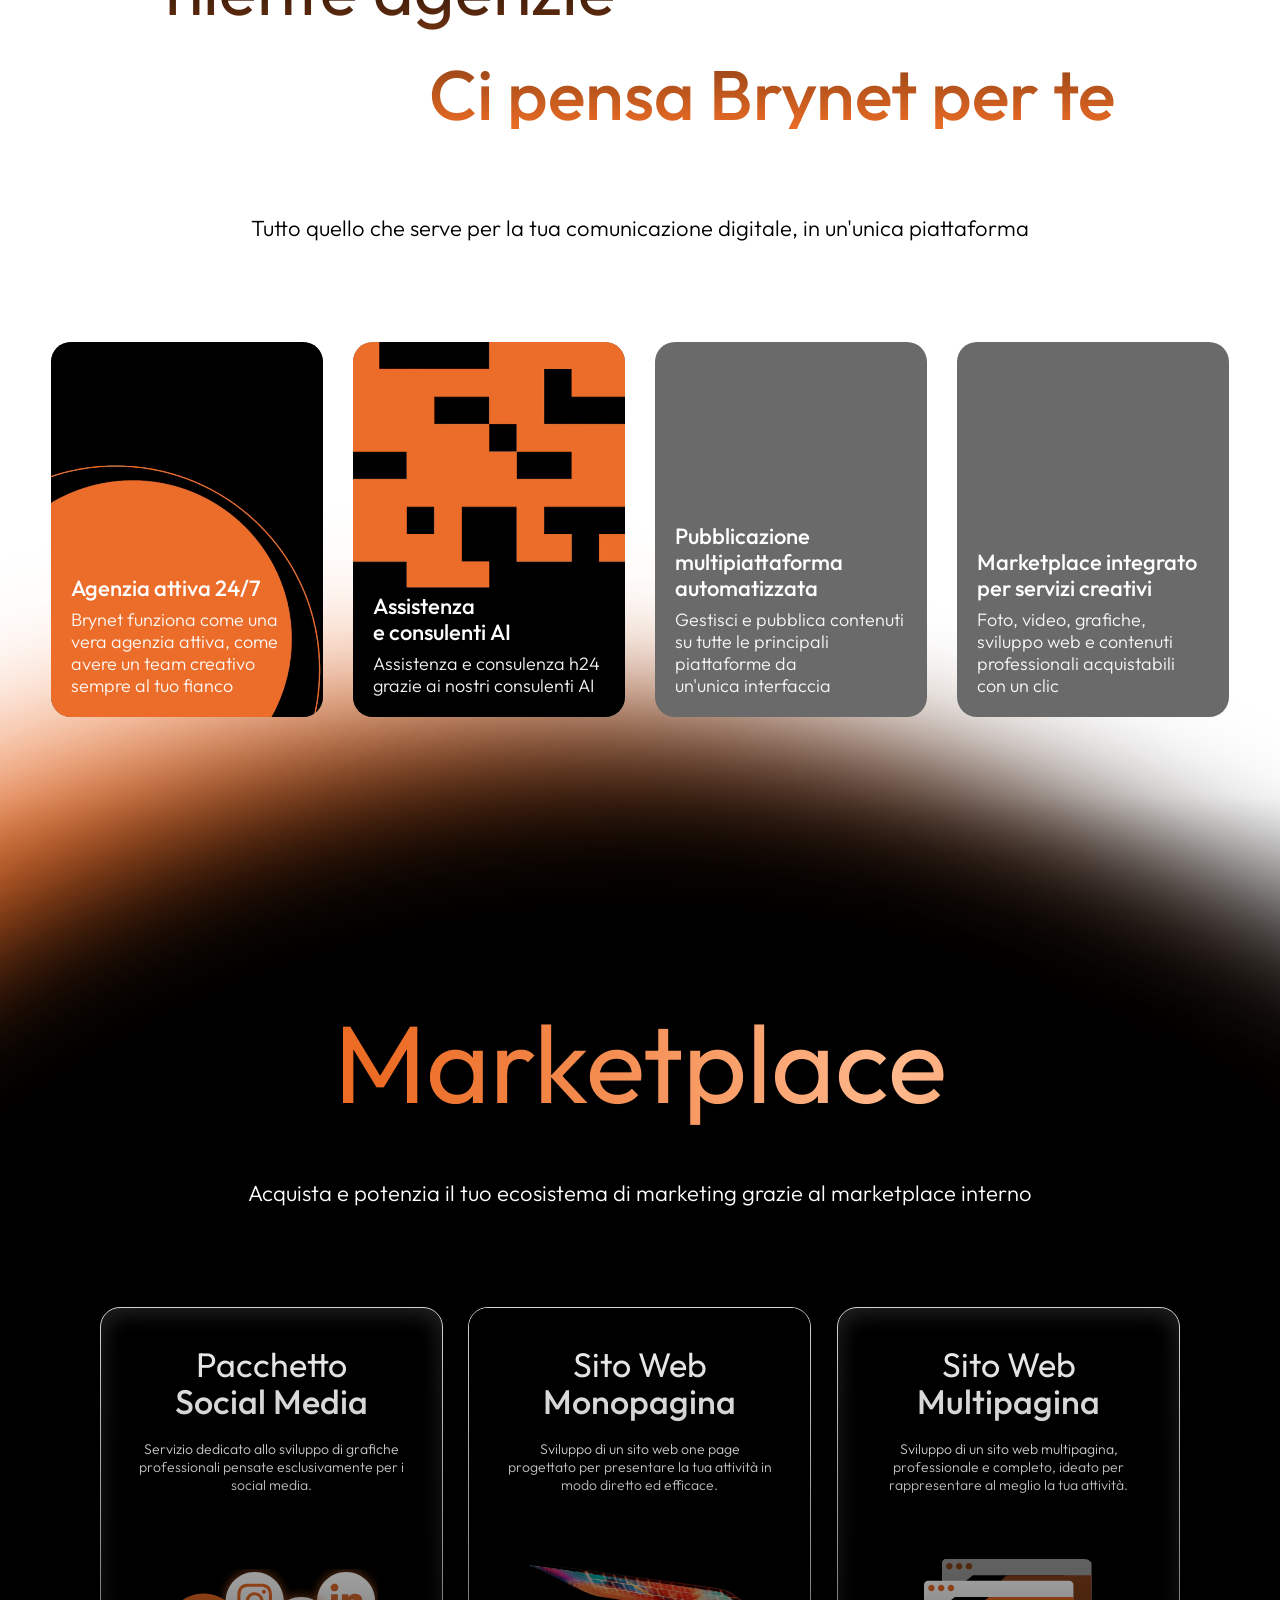
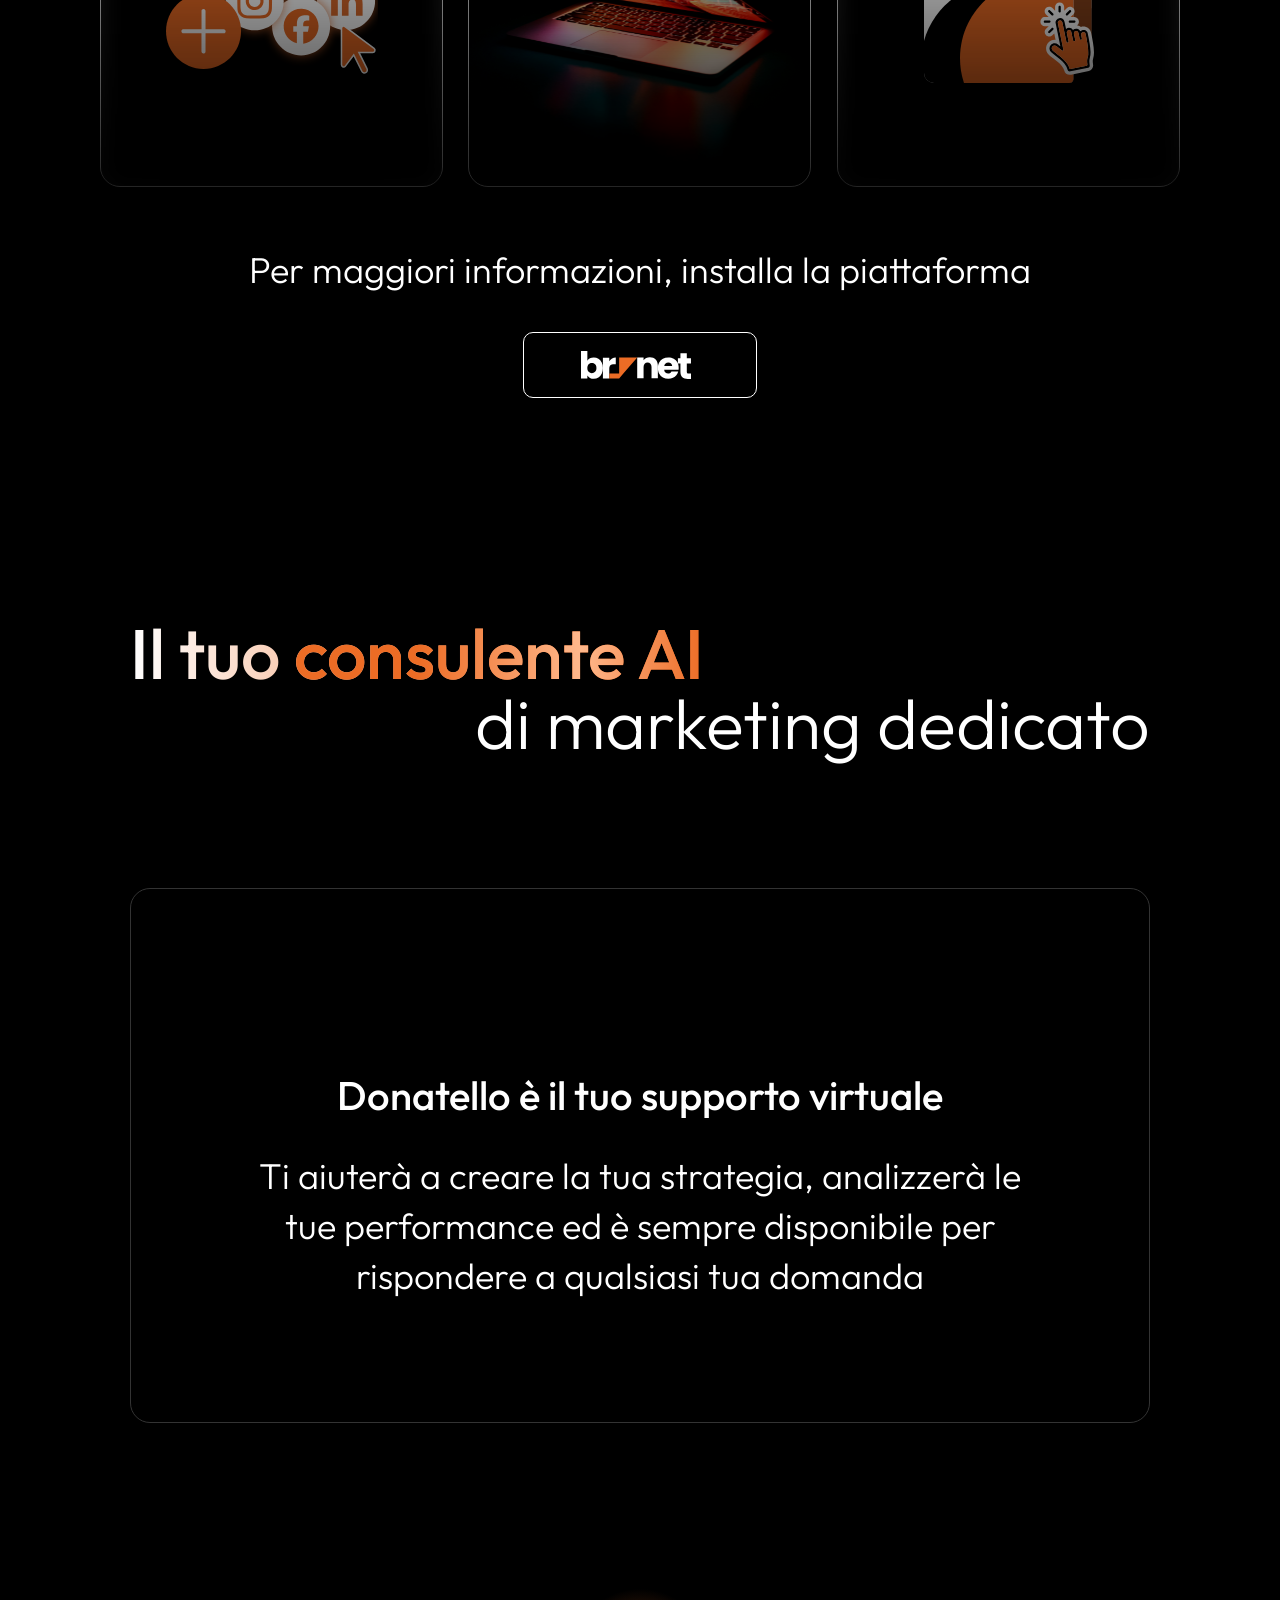
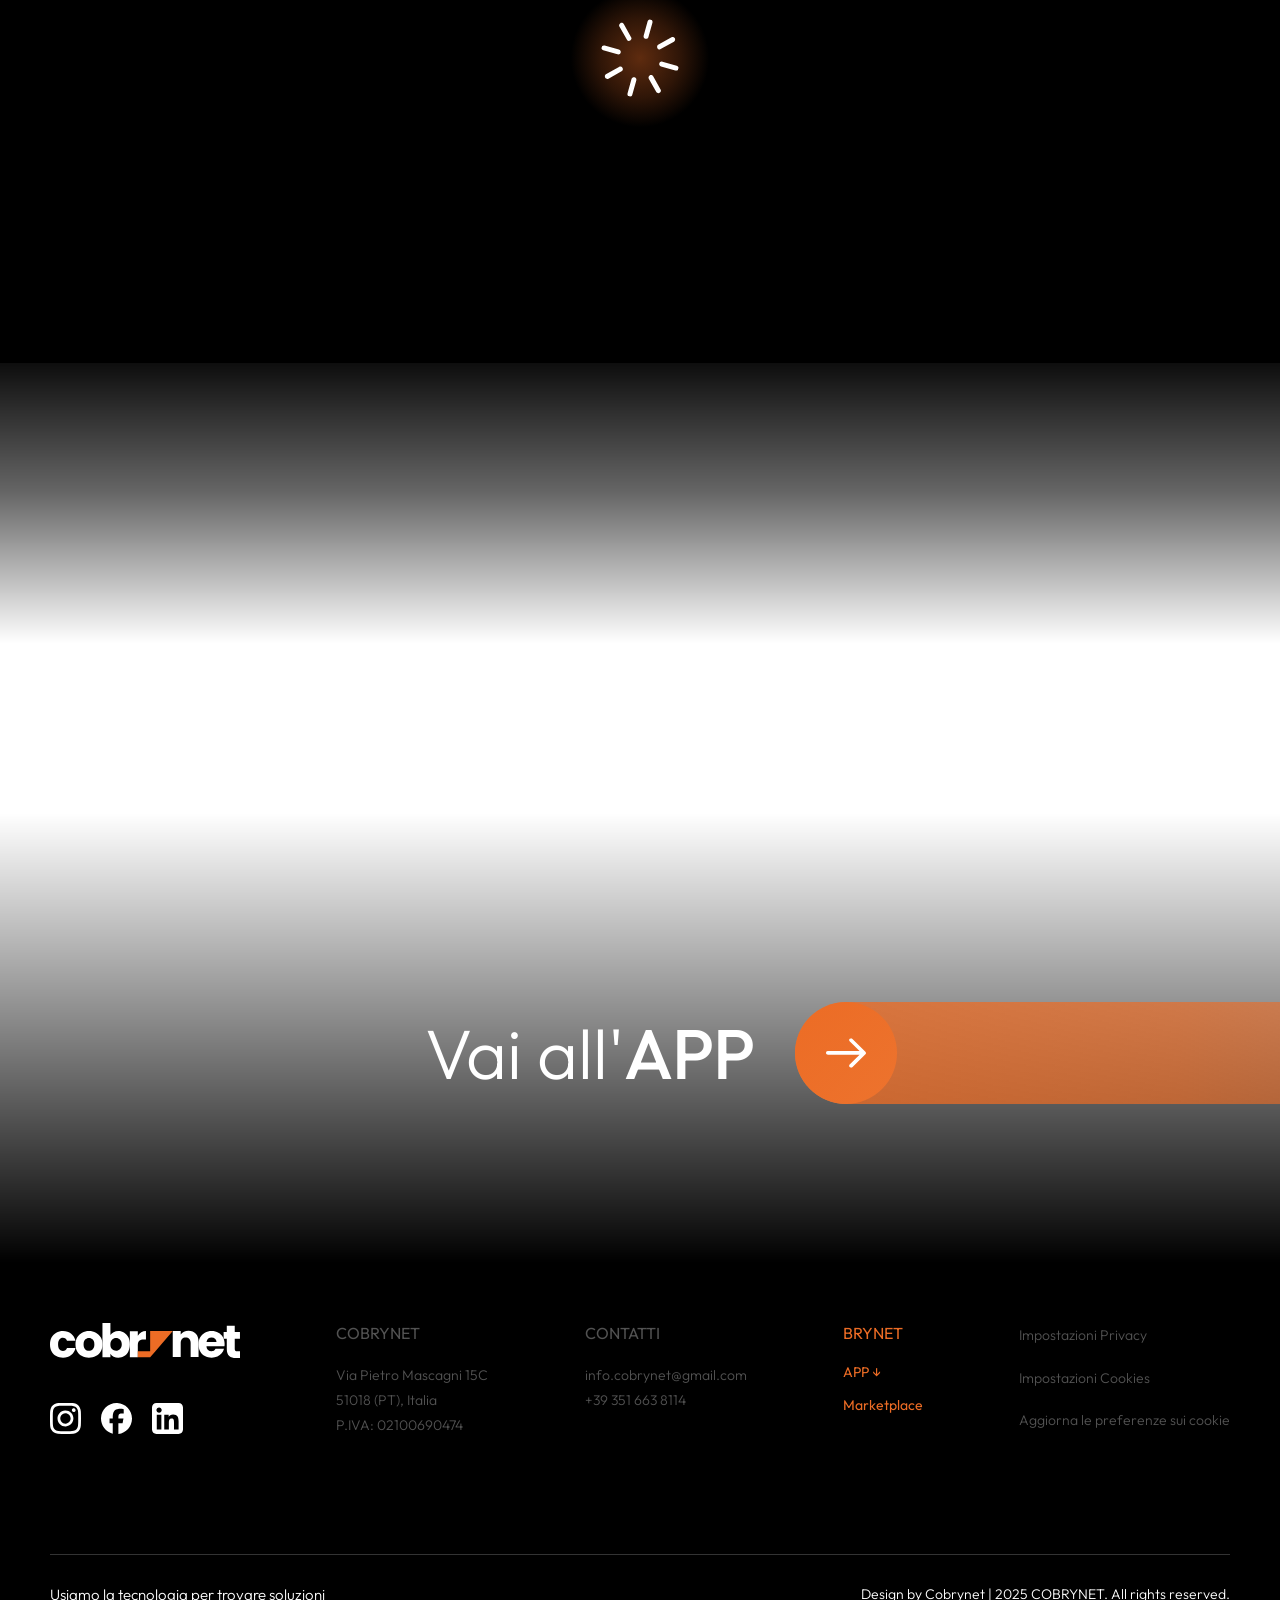
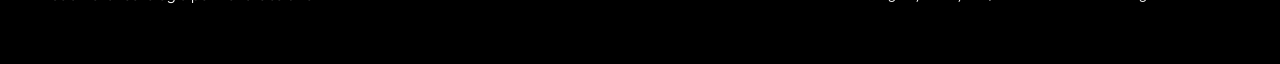
==== commit 342b8ab1: "update cookie policy link and mobile layout adjustments" ====
--- a/index.html
+++ b/index.html
@@ -157,7 +157,7 @@
 
         <!-- AI Consultant Section -->
         <section class="ai-section">
-            <h2 class="ai-title"><span class="ai-title-gradient">Un consulente <span class="ai-title-orange">AI&nbsp;dedicato</span></span><br/><span class="ai-title-light">per ogni&nbsp;servizio</span></h2>
+            <h2 class="ai-title"><span class="ai-title-gradient">Il tuo <span class="ai-title-orange">consulente AI</span></span><br/><span class="ai-title-light">di marketing dedicato</span></h2>
             
             <div class="carousel-container">
                 <div class="donatello-card active">
@@ -227,7 +227,7 @@
                 <div class="footer-column footer-column-offset footer-column-privacy">
                     <a href="cookie-policy.html" target="_blank" rel="noopener noreferrer" class="footer-privacy">Impostazioni Privacy</a>
                     <a href="cookie-policy.html" target="_blank" rel="noopener noreferrer" class="footer-privacy">Impostazioni Cookies</a>
-                    <a href="cookie-policy.html" class="lb-cs-settings-link footer-privacy">Aggiorna le preferenze sui cookie</a>
+                    <a href="javascript:void(0);" class="lb-cs-settings-link footer-privacy" onclick="event.preventDefault()">Aggiorna le preferenze sui cookie</a>
                 </div>
             </div>
             
@@ -399,7 +399,7 @@
             <div style="width: 343px; height: 59px; left: 25px; top: 775px; position: absolute; text-align: center; color: white; font-size: 24px; font-family: Outfit; font-weight: 500; line-height: 28.53px; word-wrap: break-word">Cobrynet è un acceleratore di<br/>crescita per le imprese</div>
             <div style="width: 343px; height: 77px; left: 25px; top: 1056px; position: absolute; text-align: center; color: white; font-size: 32px; font-family: Outfit; font-weight: 500; line-height: 38.04px; word-wrap: break-word">Niente assunzioni,<br/>niente agenzie</div>
             <div style="width: 343px; height: 50px; left: 25px; top: 1140px; position: absolute; text-align: center; font-size: 40px; font-family: Outfit; font-weight: 500; line-height: 47.55px; word-wrap: break-word; background: linear-gradient(90deg, #F1915C 0%, #F1915C 70%, #EC6C25 100%); -webkit-background-clip: text; -webkit-text-fill-color: transparent; background-clip: text;">Ci pensa Brynet</div>
-            <div style="width: 343px; height: 116px; left: 25px; top: 3534px; position: absolute; text-align: center"><span style="color: white; font-size: 36px; font-family: Outfit; font-weight: 400; line-height: 40px; word-wrap: break-word">Un </span><span style="font-size: 40px; font-family: Outfit; font-weight: 500; line-height: 40px; word-wrap: break-word; background: linear-gradient(90deg, #F1915C 0%, #F1915C 70%, #EC6C25 100%); -webkit-background-clip: text; -webkit-text-fill-color: transparent; background-clip: text;">consulente AI </span><span style="color: white; font-size: 36px; font-family: Outfit; font-weight: 400; line-height: 40px; word-wrap: break-word">dedicato per ogni servizio</span></div>
+            <div style="width: 343px; height: 116px; left: 25px; top: 3564px; position: absolute; text-align: center"><span style="color: white; font-size: 36px; font-family: Outfit; font-weight: 400; line-height: 40px; word-wrap: break-word">Il tuo </span><span style="font-size: 40px; font-family: Outfit; font-weight: 500; line-height: 40px; word-wrap: break-word; background: linear-gradient(90deg, #F1915C 0%, #F1915C 70%, #EC6C25 100%); -webkit-background-clip: text; -webkit-text-fill-color: transparent; background-clip: text;">consulente AI </span><br><span style="color: white; font-size: 31px; font-family: Outfit; font-weight: 400; line-height: 36px; word-wrap: break-word; white-space: nowrap;">di marketing dedicato</span></div>
             <div id="mobile-marketplace" style="width: 343px; height: 45px; left: 25px; top: 2739px; position: absolute; text-align: center; color: #EC6C25; font-size: 40px; font-family: Outfit; font-weight: 500; line-height: 47.55px; word-wrap: break-word">Marketplace</div>
             <div style="width: 343px; height: 99px; left: 25px; top: 843px; position: absolute; text-align: center; color: white; font-size: 16px; font-family: Outfit; font-weight: 300; word-wrap: break-word">Un sistema integrato di brand e partnership strategiche pensato per guidare la trasformazione digitale e rafforzare la competitività aziendale in un mercato in costante evoluzione</div>
             <div style="width: 343px; height: 39px; left: 25px; top: 2799px; position: absolute; text-align: center; color: white; font-size: 16px; font-family: Outfit; font-weight: 300; word-wrap: break-word">Acquista e potenzia il tuo ecosistema di marketing grazie al marketplace interno</div>
@@ -491,7 +491,7 @@
             </div>
             
             <!-- Vai all'APP section with background video -->
-            <div style="width: 393px; height: 450px; left: 0px; top: 4170px; position: absolute; overflow: hidden;">
+            <div style="width: 393px; height: 450px; left: 0px; top: 4140px; position: absolute; overflow: hidden;">
                 <video class="mobile-footer-video" autoplay loop muted playsinline webkit-playsinline style="width: 120%; height: 120%; object-fit: cover; position: absolute; top: 50%; left: 50%; transform: translate(-50%, -50%);">
                     <source src="video/sfondo-video.mp4" type="video/mp4">
                 </video>
@@ -500,9 +500,9 @@
                 <div style="position: absolute; bottom: 0; left: 0; width: 100%; height: 150px; background: linear-gradient(180deg, rgba(0, 0, 0, 0) 0%, rgba(0, 0, 0, 1) 100%); z-index: 10;"></div>
             </div>
             
-            <div style="width: 392px; left: 1px; top: 4228px; position: absolute; text-align: center"><span style="color: white; font-size: 48px; font-family: Outfit; font-weight: 300; line-height: 54.17px; word-wrap: break-word">Vai all'</span><span style="color: white; font-size: 48px; font-family: Outfit; font-weight: 500; line-height: 54.17px; word-wrap: break-word">APP</span></div>
-            <div id="mobile-swipe-track" style="width: 196px; height: 53px; left: 197px; top: 4318px; position: absolute; background: linear-gradient(90deg, #EC6C25 33%, rgba(0, 0, 0, 0) 100%)"></div>
-            <a id="mobile-swipe-btn" href="https://www.brynetapp.com/" target="_blank" rel="noopener noreferrer" style="width: 53px; height: 53px; left: 170px; top: 4318px; position: absolute; background: #EC6C25; border-radius: 9999px; display: flex; align-items: center; justify-content: center; text-decoration: none; z-index: 20;">
+            <div style="width: 392px; left: 1px; top: 4428px; position: absolute; text-align: center"><span style="color: white; font-size: 48px; font-family: Outfit; font-weight: 300; line-height: 54.17px; word-wrap: break-word">Vai all'</span><span style="color: white; font-size: 48px; font-family: Outfit; font-weight: 500; line-height: 54.17px; word-wrap: break-word">APP</span></div>
+            <div id="mobile-swipe-track" style="width: 196px; height: 53px; left: 197px; top: 4518px; position: absolute; background: linear-gradient(90deg, #EC6C25 33%, rgba(0, 0, 0, 0) 100%)"></div>
+            <a id="mobile-swipe-btn" href="https://www.brynetapp.com/" target="_blank" rel="noopener noreferrer" style="width: 53px; height: 53px; left: 170px; top: 4518px; position: absolute; background: #EC6C25; border-radius: 9999px; display: flex; align-items: center; justify-content: center; text-decoration: none; z-index: 20;">
                 <img src="SVG/freccia.svg" alt="Arrow" style="width: 23px; height: 17px;">
             </a>
             
@@ -519,10 +519,10 @@
             <div style="width: 107px; height: 14px; left: 25px; top: 4969px; position: absolute; color: #525252; font-size: 12px; font-family: Outfit; font-weight: 400; word-wrap: break-word">CONTATTI</div>
             <div style="width: 61px; height: 14px; left: 243px; top: 4769px; position: absolute; color: #EC6C25; font-size: 12px; font-family: Outfit; font-weight: 500; word-wrap: break-word">BRYNET</div>
             <a href="#mobile-marketplace-target" style="width: 140px; height: 17px; left: 243px; top: 4847px; position: absolute; color: #EC6C25; font-size: 16px; font-family: Outfit; font-weight: 500; white-space: nowrap; text-decoration: none;">Marketplace</a>
-            <a href="https://www.cobrynetapp.com" target="_blank" style="width: 42px; height: 17px; left: 243px; top: 4807px; position: absolute; color: #EC6C25; font-size: 16px; font-family: Outfit; font-weight: 500; word-wrap: break-word; text-decoration: none;">APP</a>
+            <a href="https://www.brynetapp.com" target="_blank" style="width: 42px; height: 17px; left: 243px; top: 4807px; position: absolute; color: #EC6C25; font-size: 16px; font-family: Outfit; font-weight: 500; word-wrap: break-word; text-decoration: none;">APP</a>
             <a href="cookie-policy.html" target="_blank" rel="noopener noreferrer" style="width: 132px; left: 243px; top: 5007px; position: absolute; color: #525252; font-size: 14px; font-family: Outfit; font-weight: 400; word-wrap: break-word; text-decoration: none;">Impostazioni Privacy</a>
             <a href="cookie-policy.html" target="_blank" rel="noopener noreferrer" style="width: 135px; height: 14px; left: 243px; top: 4967px; position: absolute; color: #525252; font-size: 14px; font-family: Outfit; font-weight: 400; word-wrap: break-word; text-decoration: none;">Impostazioni Cookies</a>
-            <a href="cookie-policy.html" class="lb-cs-settings-link" style="width: 110px; height: 17px; left: 243px; top: 5046px; position: absolute; color: #525252; font-size: 14px; font-family: Outfit; font-weight: 400; word-wrap: break-word; text-decoration: none;">Aggiorna Cookies</a>
+            <a href="javascript:void(0);" class="lb-cs-settings-link" onclick="event.preventDefault()" style="width: 140px; height: auto; left: 243px; top: 5046px; position: absolute; color: #525252; font-size: 14px; font-family: Outfit; font-weight: 400; word-wrap: break-word; text-decoration: none;">Aggiorna le preferenze sui cookie</a>
             <a href="https://www.instagram.com/cobrynetgroup/" target="_blank" style="display: block; width: 31px; height: 31px; left: 108px; top: 5149px; position: absolute;">
                 <img src="SVG/instagram.svg" alt="Instagram" style="width: 100%; height: 100%;">
             </a>
@@ -547,5 +547,18 @@
 
     </div>
     <!-- End Mobile Content -->
+    <script type="text/javascript" src="https://app.legalblink.it/api/scripts/lb_cs.js"></script>
+    <script type="text/javascript">
+        // Initialize LegalBlink Cookie Solution with the ID found in the Privacy Policy URL
+        if(typeof lb_cs === 'function') {
+            lb_cs("6914b747145de900226713c2");
+        } else {
+            window.addEventListener('load', function() {
+                if(typeof lb_cs === 'function') {
+                    lb_cs("6914b747145de900226713c2");
+                }
+            });
+        }
+    </script>
 </body>
 </html>
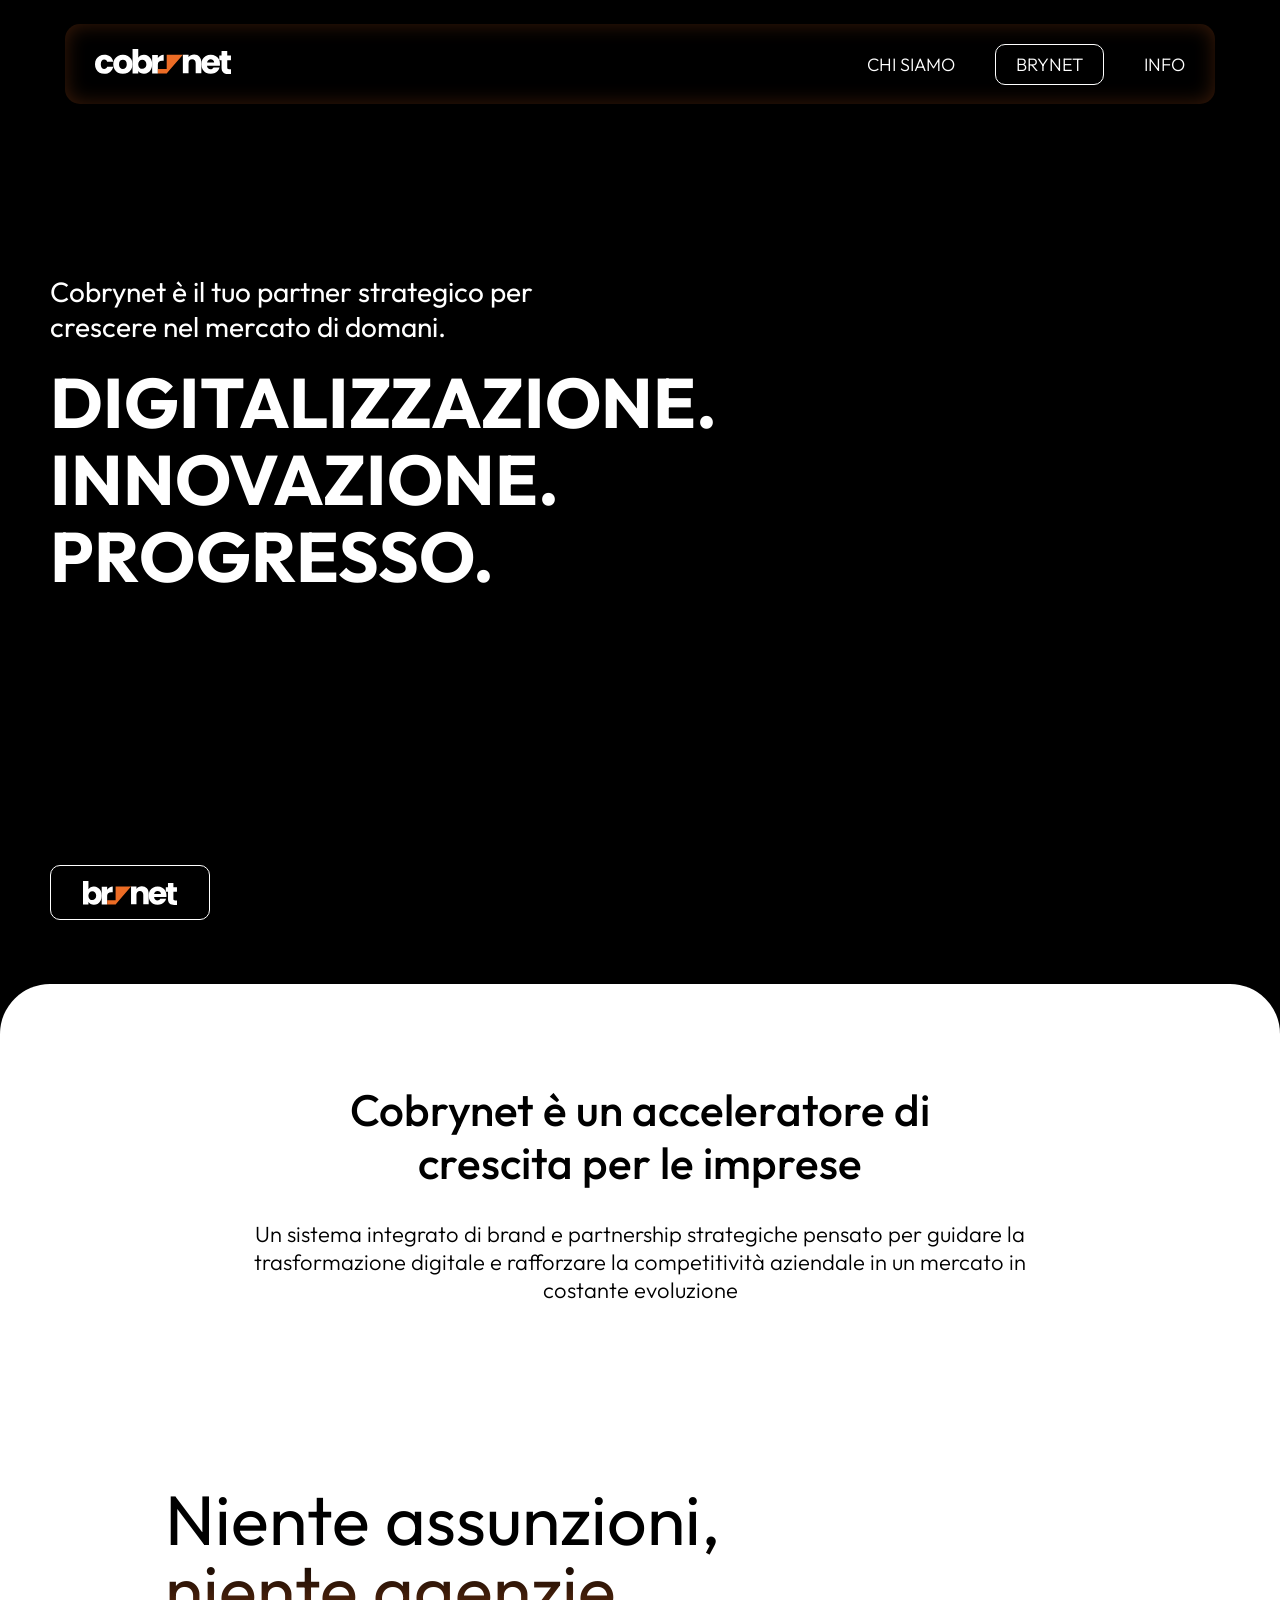
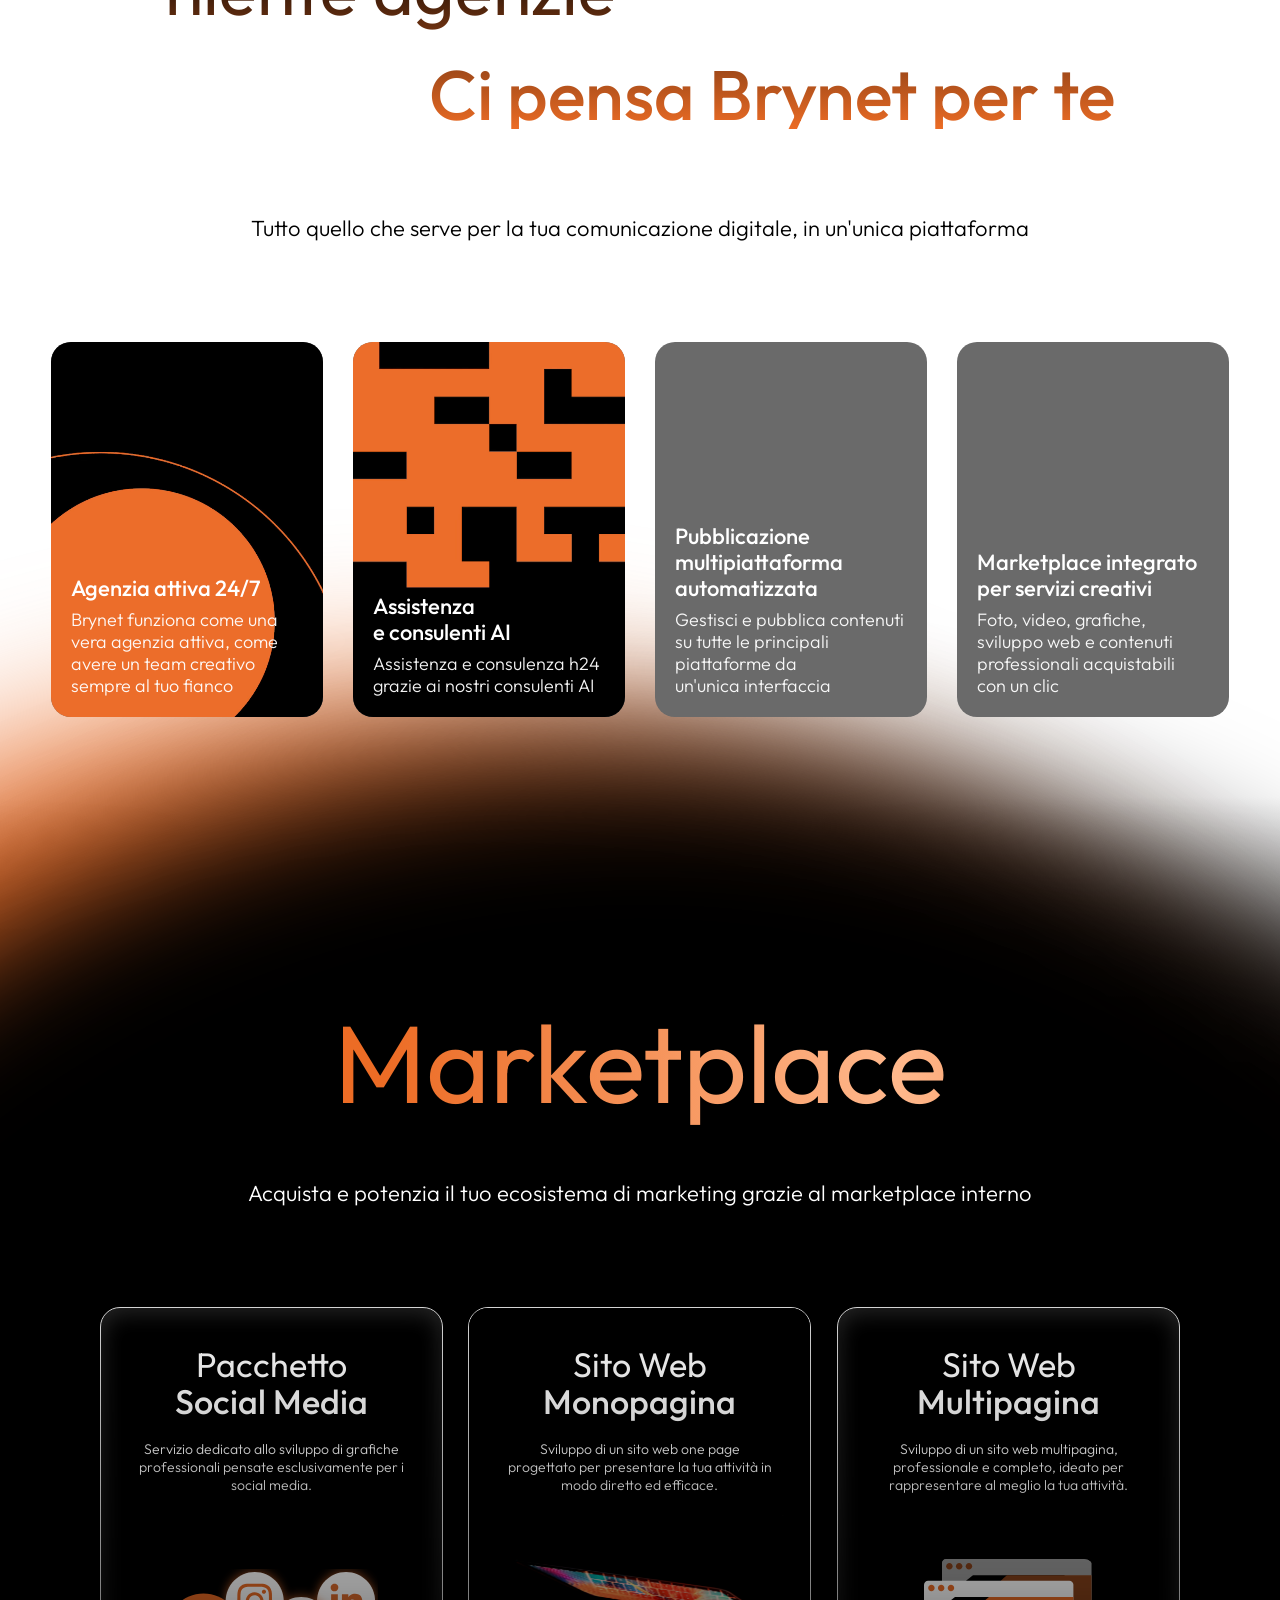
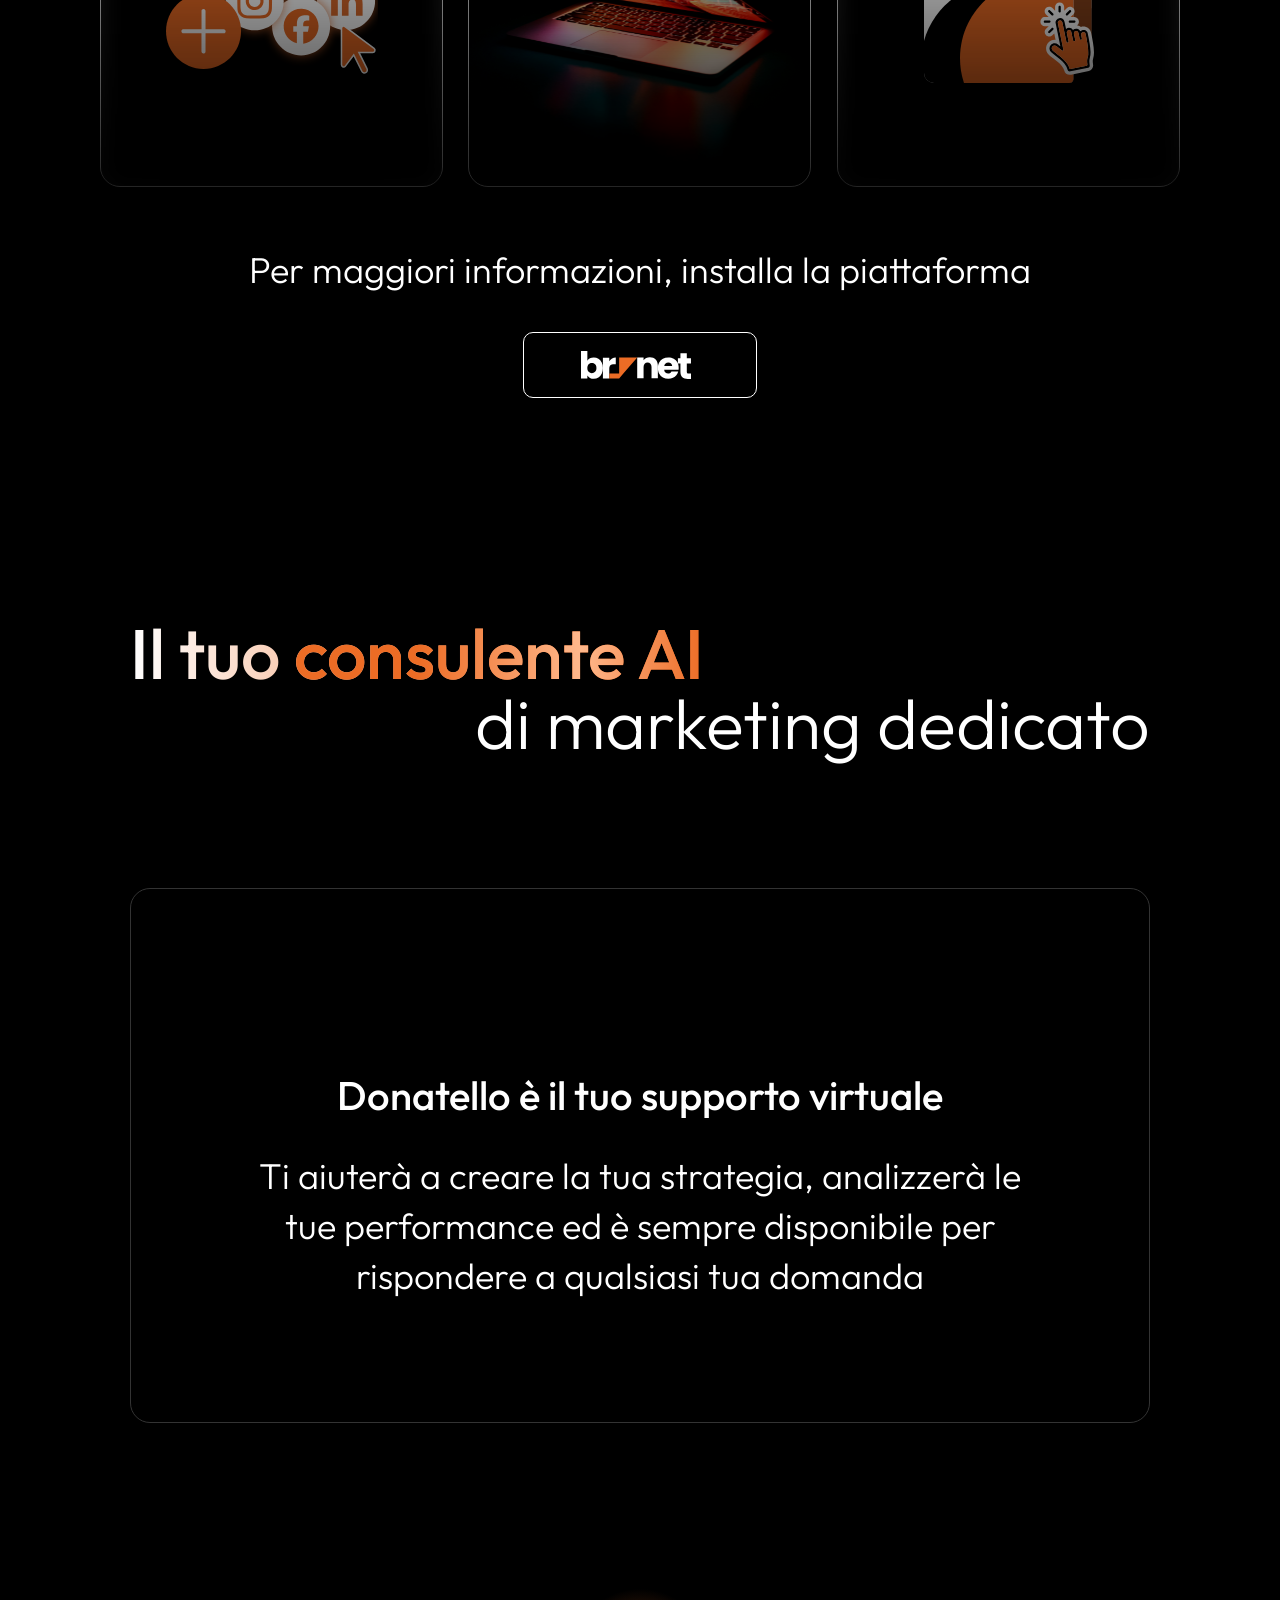
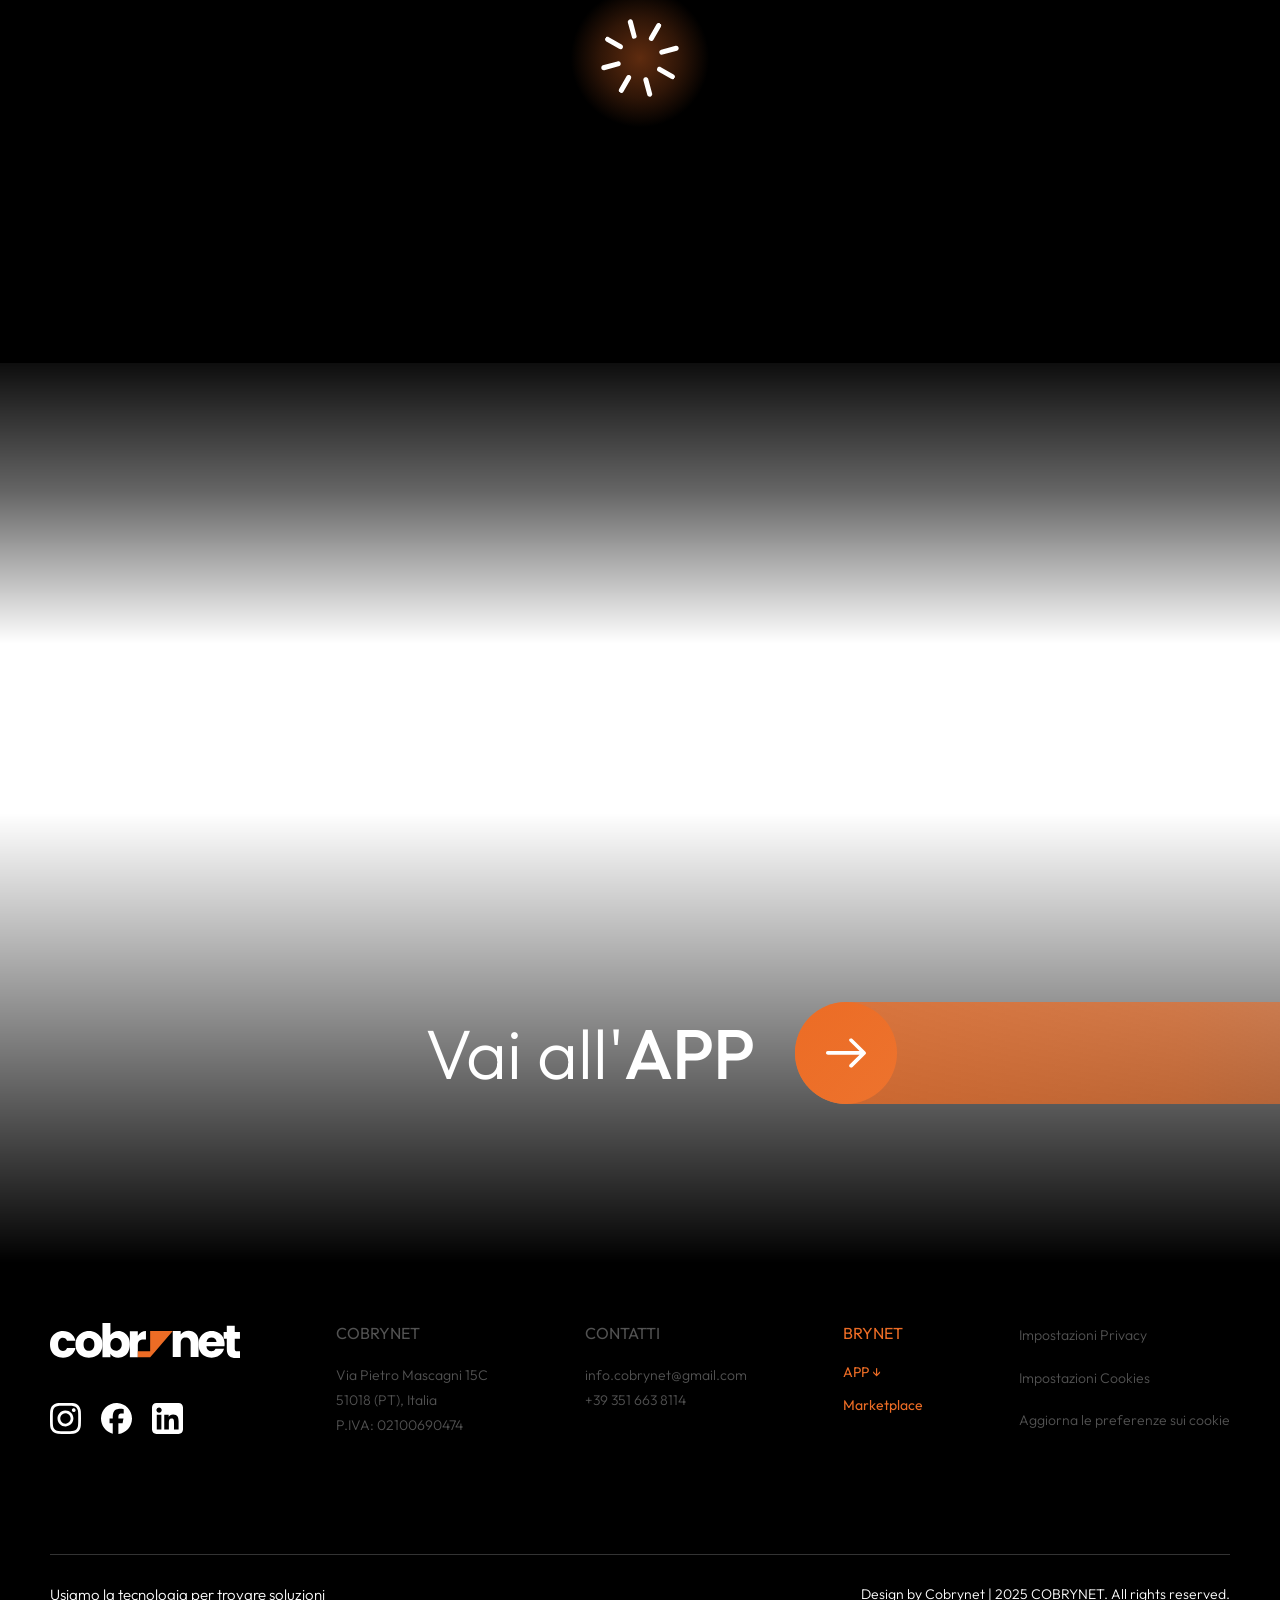
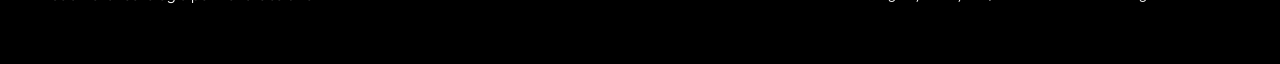
==== commit f7dc9a2c: "add google tag manager and optimize mobile video loading" ====
--- a/index.html
+++ b/index.html
@@ -1,6 +1,15 @@
 <!DOCTYPE html>
 <html lang="it">
 <head>
+    <!-- Google tag (gtag.js) -->
+    <script async src="https://www.googletagmanager.com/gtag/js?id=G-1RYP4WRP0E"></script>
+    <script>
+      window.dataLayer = window.dataLayer || [];
+      function gtag(){dataLayer.push(arguments);}
+      gtag('js', new Date());
+
+      gtag('config', 'G-1RYP4WRP0E');
+    </script>
     <meta charset="UTF-8">
     <meta name="viewport" content="width=device-width, initial-scale=1.0, minimum-scale=1.0, maximum-scale=1.0, user-scalable=no, shrink-to-fit=no">
     <title>Cobrynet - Partner Strategico per la Crescita</title>
@@ -448,7 +457,7 @@
             <div style="width: 240px; height: 98px; left: 77px; top: 1457px; position: absolute; text-align: center; font-size: 96px; font-family: Outfit; font-weight: 100; line-height: 116.42px; word-wrap: break-word; background: linear-gradient(135deg, #EC6C25 0%, #EC6C25 10%, black 60%); -webkit-background-clip: text; -webkit-text-fill-color: transparent; background-clip: text">24/7</div>
             <div style="width: 265px; height: 76px; left: 64px; top: 1569px; position: absolute; text-align: center; color: black; font-size: 15px; font-family: Outfit; font-weight: 400; line-height: 18.19px; word-wrap: break-word">Brynet funziona come una vera agenzia attiva, come avere un team creativo sempre al tuo fianco</div>
             <div style="width: 343px; height: 300px; left: 25px; top: 1672px; position: absolute; background: #525252; border-radius: 15px; overflow: hidden;">
-                <video autoplay loop muted playsinline style="width: 110%; height: 110%; object-fit: cover; object-position: left center; position: absolute; top: 0; left: 0;">
+                <video autoplay loop muted playsinline webkit-playsinline preload="auto" style="width: 110%; height: 110%; object-fit: cover; object-position: left center; position: absolute; top: 0; left: 0;">
                     <source src="video/sfumatura-hero.mp4" type="video/mp4">
                 </video>
                 <!-- Dark overlay for text readability -->
@@ -492,7 +501,7 @@
             
             <!-- Vai all'APP section with background video -->
             <div style="width: 393px; height: 450px; left: 0px; top: 4140px; position: absolute; overflow: hidden;">
-                <video class="mobile-footer-video" autoplay loop muted playsinline webkit-playsinline style="width: 120%; height: 120%; object-fit: cover; position: absolute; top: 50%; left: 50%; transform: translate(-50%, -50%);">
+                <video class="mobile-footer-video" autoplay loop muted playsinline webkit-playsinline preload="auto" style="width: 120%; height: 120%; object-fit: cover; position: absolute; top: 50%; left: 50%; transform: translate(-50%, -50%);">
                     <source src="video/sfondo-video.mp4" type="video/mp4">
                 </video>
                 <div style="position: absolute; top: 0; left: 0; width: 100%; height: 100%; background: rgba(0, 0, 0, 0.3);"></div>
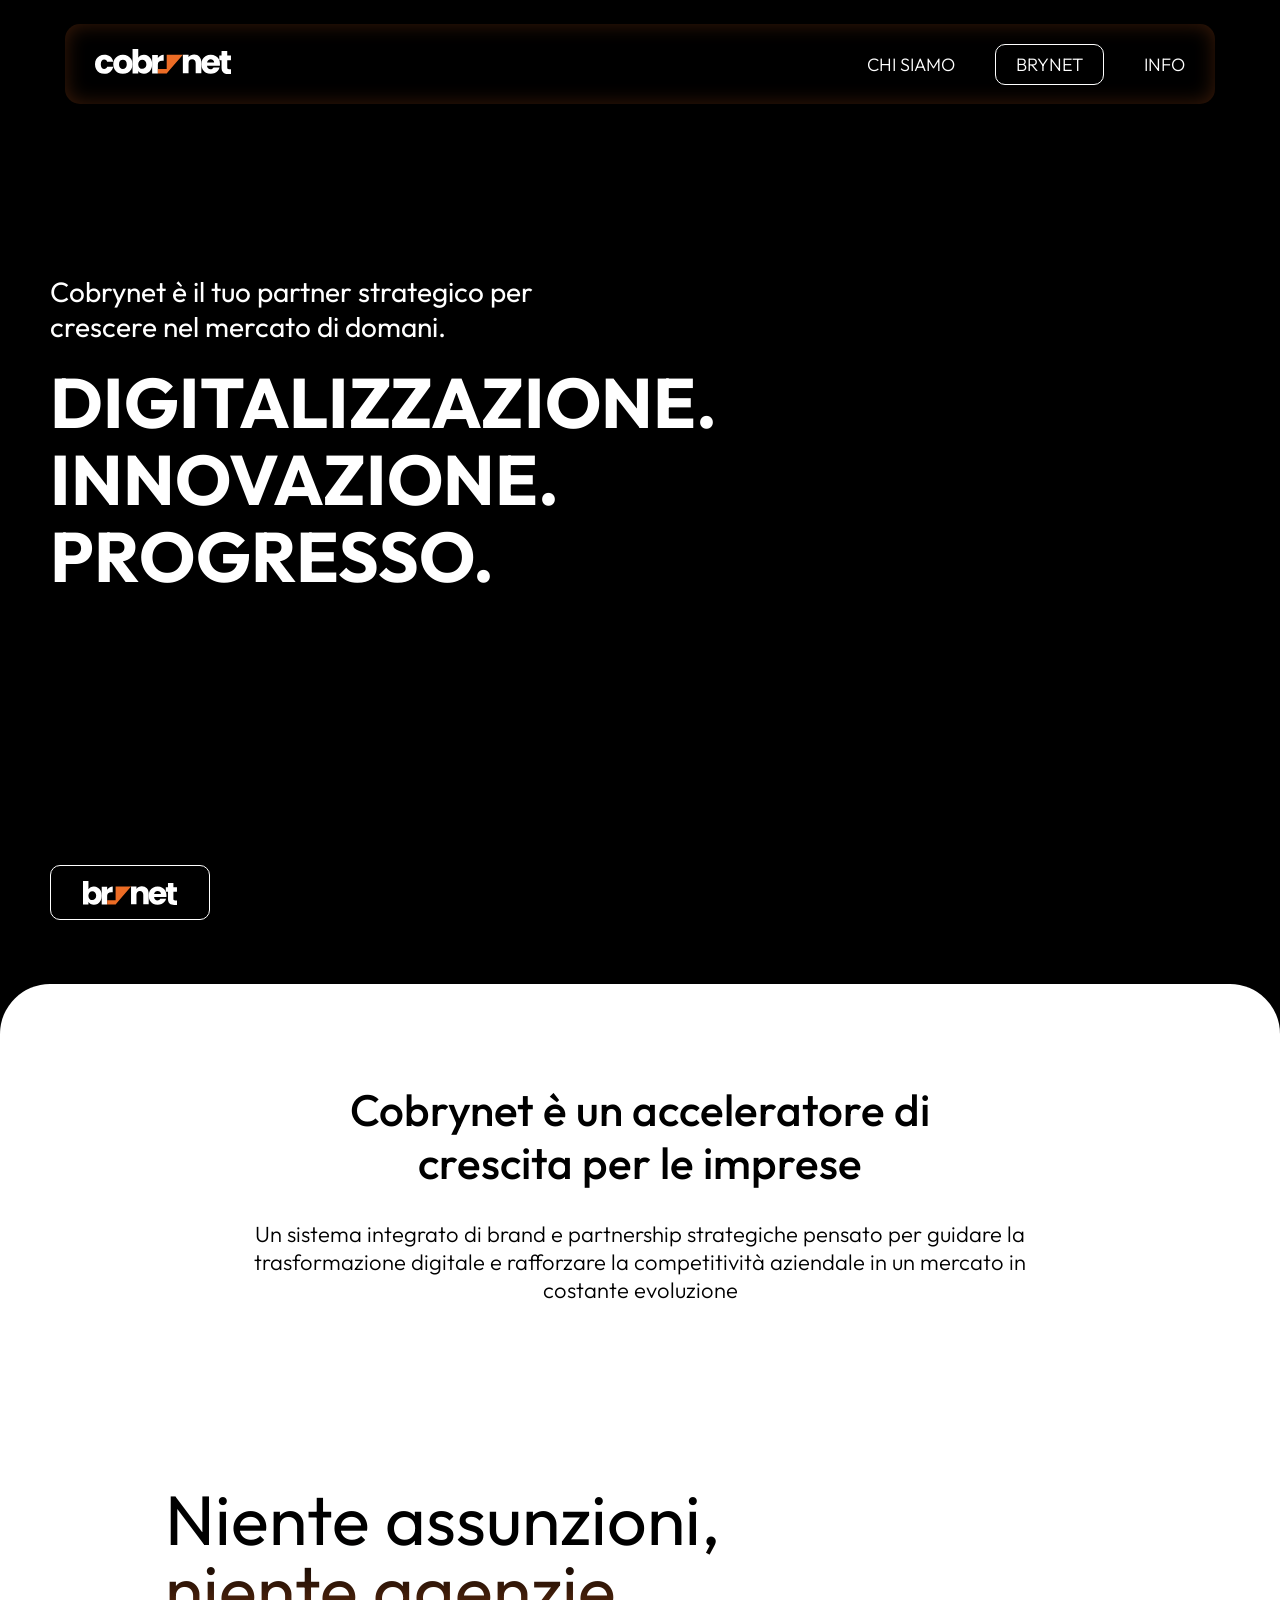
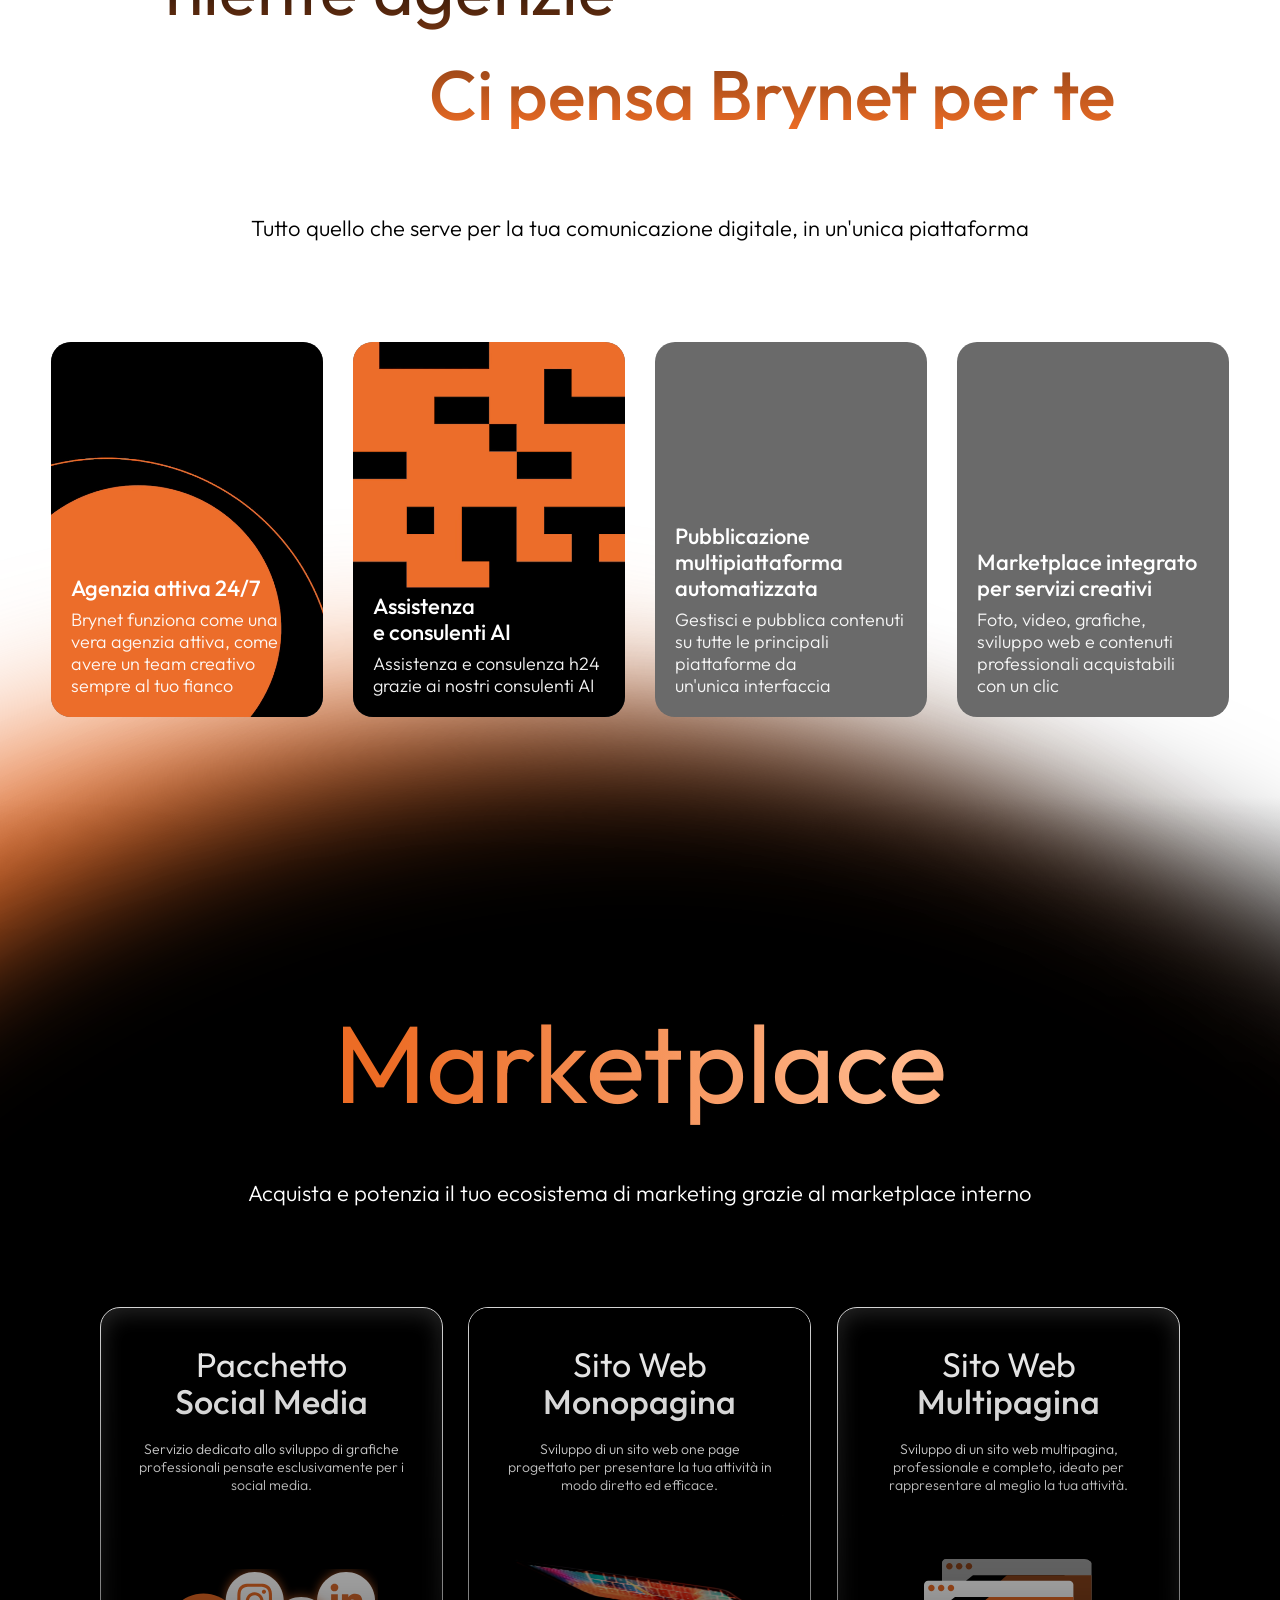
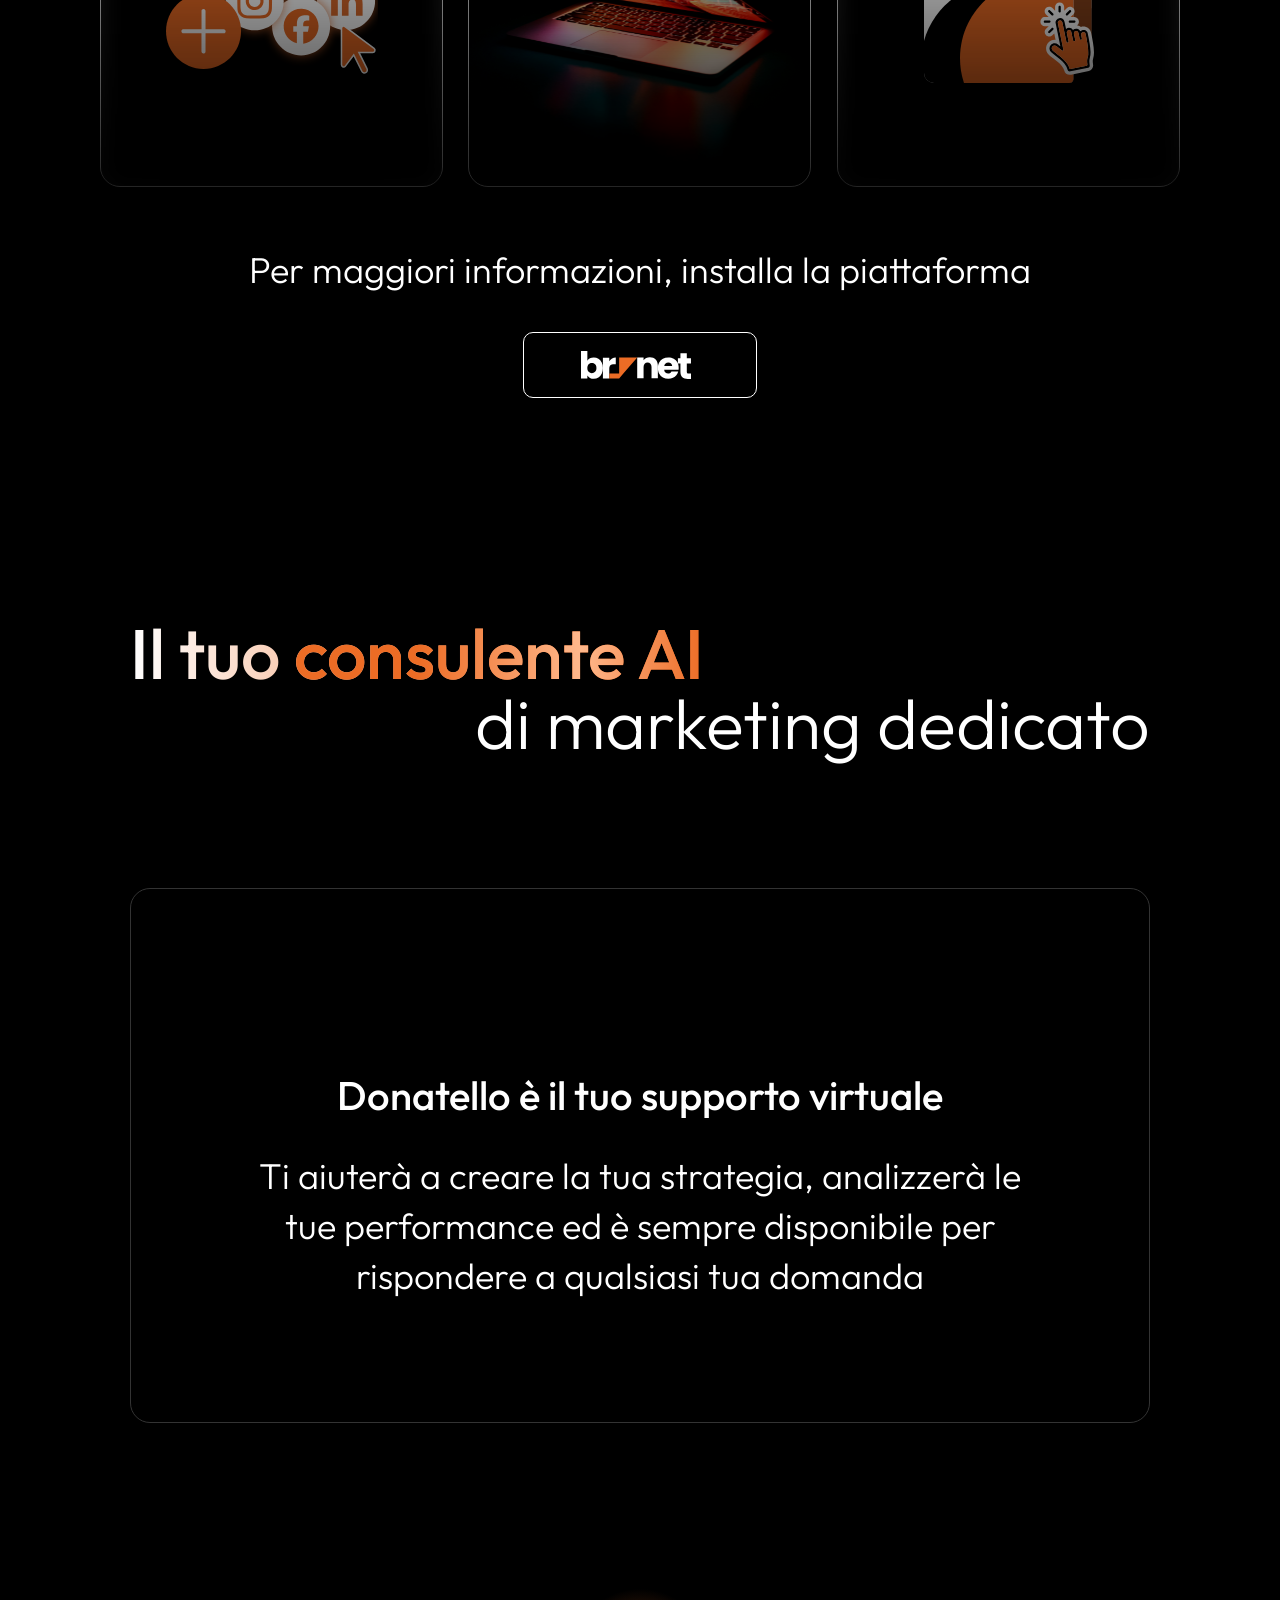
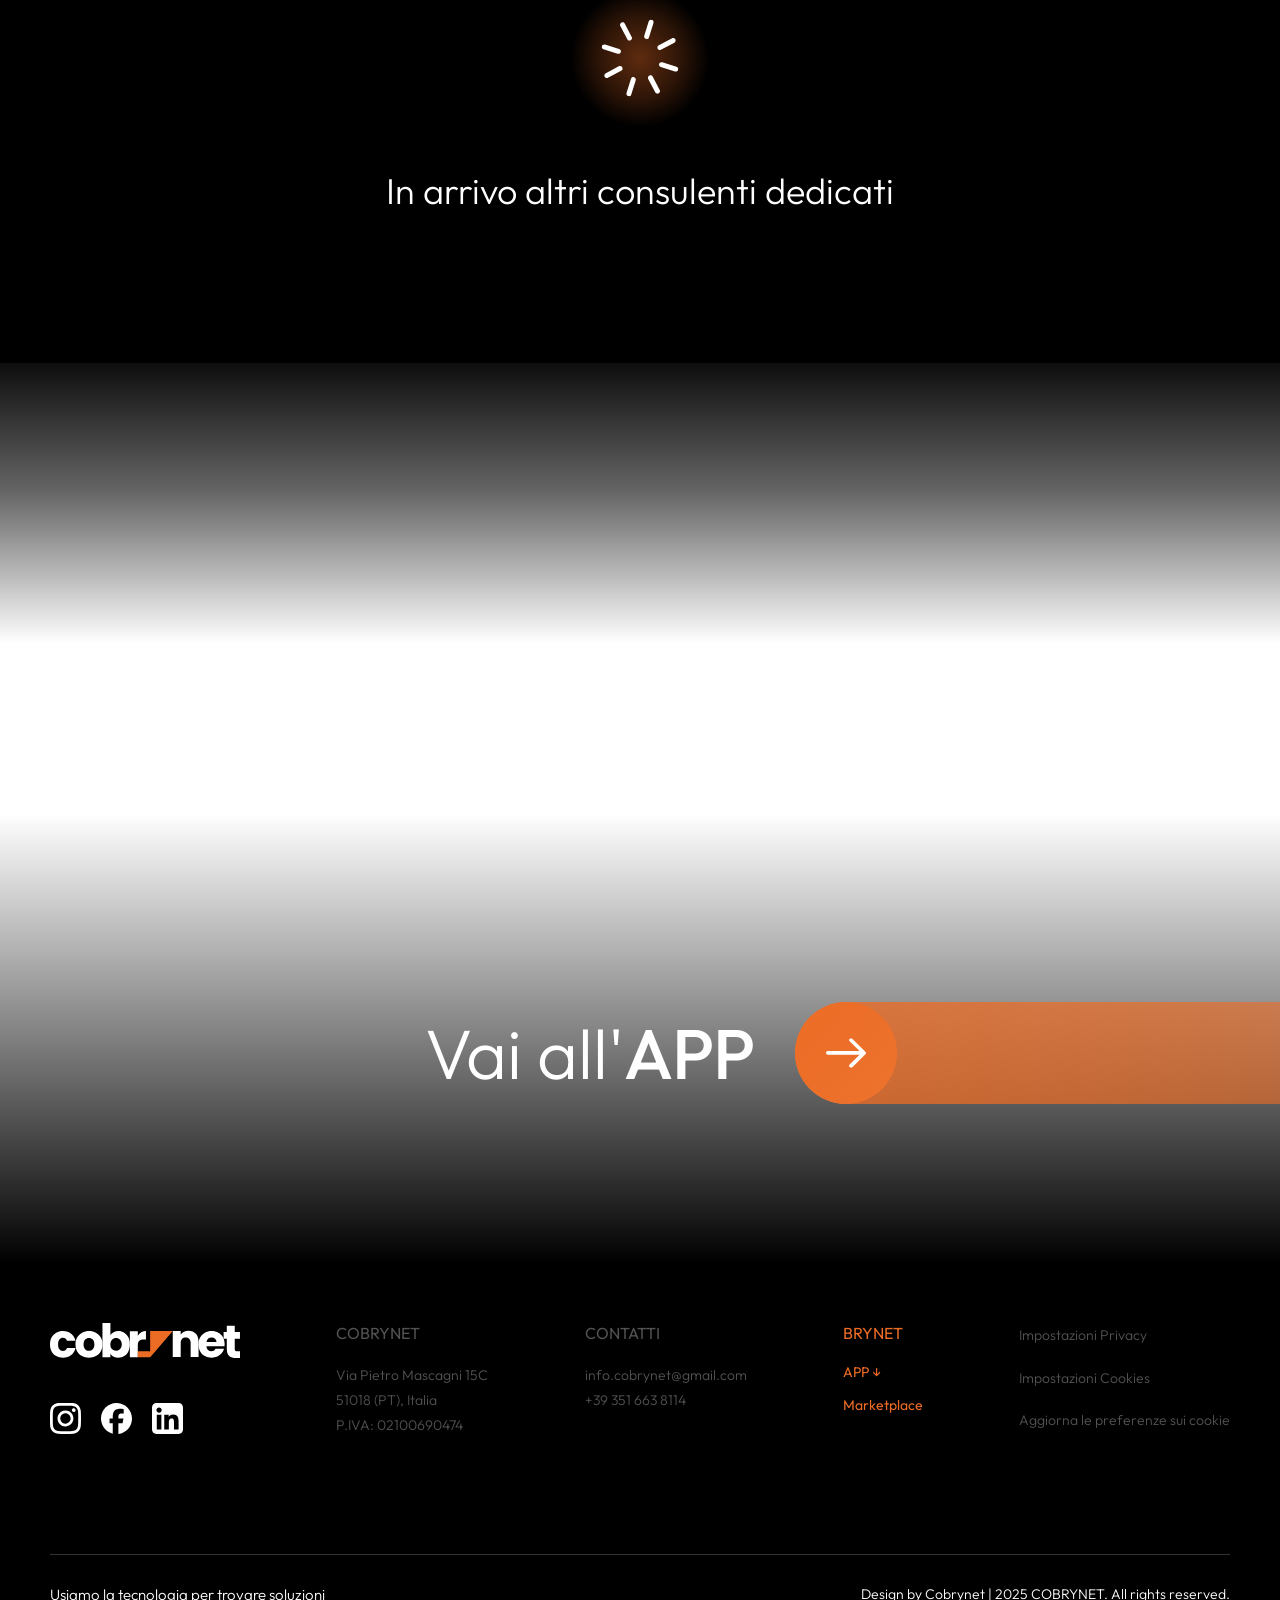
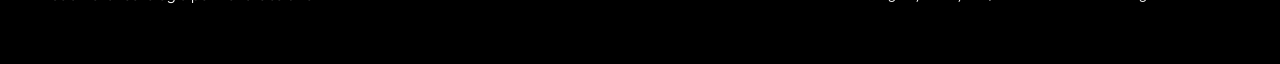
==== commit 1159a2d9: "Aggiornamento mobile: animazione consulente, carosello marketplace con frecce e preload video" ====
--- a/index.html
+++ b/index.html
@@ -14,6 +14,10 @@
     <meta name="viewport" content="width=device-width, initial-scale=1.0, minimum-scale=1.0, maximum-scale=1.0, user-scalable=no, shrink-to-fit=no">
     <title>Cobrynet - Partner Strategico per la Crescita</title>
     <link rel="icon" type="image/png" href="foto/favicon.png">
+    
+    <!-- Preload videos for faster playback -->
+    <link rel="preload" href="video/sfondo-video.mp4" as="video" type="video/mp4">
+    
     <link rel="stylesheet" href="styles.css?v=forceupdate3">
     <link rel="preconnect" href="https://fonts.googleapis.com">
     <link rel="preconnect" href="https://fonts.gstatic.com" crossorigin>
@@ -415,28 +419,36 @@
             
             <!-- MOBILE CAROUSEL SECTION -->
             <div style="position: relative; width: 100%; padding: 20px 0; margin-bottom: 100px; z-index: 10;">
-                <div id="mobile-marketplace-carousel" style="display: flex; overflow-x: auto; scroll-snap-type: x mandatory; gap: 20px; padding: 0 20px; -webkit-overflow-scrolling: touch; width: 100%; max-width: 100%;">
+                <!-- ARROW CONTROLS -->
+                <div id="carousel-prev" style="position: absolute; left: 10px; top: 3054px; transform: translateY(-50%); width: 40px; height: 40px; background: rgba(0,0,0,0.5); border-radius: 50%; display: flex; align-items: center; justify-content: center; z-index: 200; cursor: pointer; backdrop-filter: blur(10px); -webkit-backdrop-filter: blur(10px); border: 1px solid rgba(255,255,255,0.2);">
+                    <img src="SVG/freccia.svg" style="width: 15px; transform: rotate(180deg); filter: brightness(0) invert(1);">
+                </div>
+                <div id="carousel-next" style="position: absolute; right: 10px; top: 3054px; transform: translateY(-50%); width: 40px; height: 40px; background: rgba(0,0,0,0.5); border-radius: 50%; display: flex; align-items: center; justify-content: center; z-index: 200; cursor: pointer; backdrop-filter: blur(10px); -webkit-backdrop-filter: blur(10px); border: 1px solid rgba(255,255,255,0.2);">
+                    <img src="SVG/freccia.svg" style="width: 15px; filter: brightness(0) invert(1);">
+                </div>
+
+                <div id="mobile-marketplace-carousel" style="display: flex; overflow-x: hidden; scroll-snap-type: x mandatory; gap: 20px; padding: 0 20px; -webkit-overflow-scrolling: touch; width: 100%; max-width: 100%;">
                     <!-- Card 1 -->
-                    <div style="flex: 0 0 calc(100% - 40px); scroll-snap-align: start; background: black; border-radius: 20px; border: 0.5px solid #D9D9D9; padding: 30px; box-sizing: border-box; display: flex; flex-direction: column; justify-content: flex-start; box-shadow: 0px 4px 25px rgba(82, 82, 82, 0.5) inset;">
-                        <div style="color: white; font-size: 28px; font-family: Outfit; font-weight: 400; margin-bottom: 15px;"><span style="font-weight: 400;">Pacchetto</span><br/><span style="font-weight: 500;">Social Media</span></div>
+                    <div style="flex: 0 0 calc(100% - 40px); scroll-snap-align: start; background: black; border-radius: 20px; border: 0.5px solid #D9D9D9; padding: 25px 50px; box-sizing: border-box; display: flex; flex-direction: column; justify-content: center; align-items: center; text-align: center; min-height: 240px;">
+                        <div style="color: white; font-size: 28px; font-family: Outfit; font-weight: 400; margin-bottom: 12px;"><span style="font-weight: 400;">Pacchetto</span><br/><span style="font-weight: 500;">Social Media</span></div>
                         <p style="color: white; font-size: 16px; font-family: Outfit; font-weight: 300; margin: 0;">Servizio dedicato allo sviluppo di grafiche professionali pensate esclusivamente per i social media.</p>
                     </div>
                     <!-- Card 2 -->
-                    <div style="flex: 0 0 calc(100% - 40px); scroll-snap-align: start; background: black; border-radius: 20px; border: 0.5px solid #D9D9D9; padding: 30px; box-sizing: border-box; display: flex; flex-direction: column; justify-content: flex-start; box-shadow: 0px 4px 25px rgba(82, 82, 82, 0.5) inset;">
-                        <div style="color: white; font-size: 28px; font-family: Outfit; font-weight: 400; margin-bottom: 15px;"><span style="font-weight: 400;">Sito Web</span><br/><span style="font-weight: 500;">Monopagina</span></div>
+                    <div style="flex: 0 0 calc(100% - 40px); scroll-snap-align: start; background: black; border-radius: 20px; border: 0.5px solid #D9D9D9; padding: 25px 50px; box-sizing: border-box; display: flex; flex-direction: column; justify-content: center; align-items: center; text-align: center; min-height: 240px;">
+                        <div style="color: white; font-size: 28px; font-family: Outfit; font-weight: 400; margin-bottom: 12px;"><span style="font-weight: 400;">Sito Web</span><br/><span style="font-weight: 500;">Monopagina</span></div>
                         <p style="color: white; font-size: 16px; font-family: Outfit; font-weight: 300; margin: 0;">Sviluppo di un sito web one page progettato per presentare la tua attività in modo diretto ed efficace.</p>
                     </div>
                     <!-- Card 3 -->
-                    <div style="flex: 0 0 calc(100% - 40px); scroll-snap-align: start; background: black; border-radius: 20px; border: 0.5px solid #D9D9D9; padding: 30px; box-sizing: border-box; display: flex; flex-direction: column; justify-content: flex-start; box-shadow: 0px 4px 25px rgba(82, 82, 82, 0.5) inset;">
-                        <div style="color: white; font-size: 28px; font-family: Outfit; font-weight: 400; margin-bottom: 15px;"><span style="font-weight: 400;">Sito Web</span><br/><span style="font-weight: 500;">Multipagina</span></div>
+                    <div style="flex: 0 0 calc(100% - 40px); scroll-snap-align: start; background: black; border-radius: 20px; border: 0.5px solid #D9D9D9; padding: 25px 50px; box-sizing: border-box; display: flex; flex-direction: column; justify-content: center; align-items: center; text-align: center; min-height: 240px;">
+                        <div style="color: white; font-size: 28px; font-family: Outfit; font-weight: 400; margin-bottom: 12px;"><span style="font-weight: 400;">Sito Web</span><br/><span style="font-weight: 500;">Multipagina</span></div>
                         <p style="color: white; font-size: 16px; font-family: Outfit; font-weight: 300; margin: 0;">Sviluppo di un sito web multipagina, professionale e completo, ideato per rappresentare al meglio la tua attività.</p>
                     </div>
                 </div>
                 <!-- Dots Navigation -->
-                <div id="mobile-marketplace-dots" style="display: flex; gap: 12px; justify-content: center; margin-top: 10px;">
-                    <span class="mobile-dot active" data-index="0" style="width: 10px; height: 10px; border-radius: 50%; background: white; border: none; cursor: pointer; transition: all 0.3s ease;"></span>
-                    <span class="mobile-dot" data-index="1" style="width: 10px; height: 10px; border-radius: 50%; background: white; border: none; cursor: pointer; transition: all 0.3s ease;"></span>
-                    <span class="mobile-dot" data-index="2" style="width: 10px; height: 10px; border-radius: 50%; background: white; border: none; cursor: pointer; transition: all 0.3s ease;"></span>
+                <div id="mobile-marketplace-dots" style="display: flex; gap: 12px; justify-content: center; margin-top: -15px; position: relative; z-index: 10;">
+                    <span class="mobile-dot active" data-index="0" style="width: 6px; height: 6px; border-radius: 50%; background: white; border: none; cursor: pointer; transition: all 0.3s ease;"></span>
+                    <span class="mobile-dot" data-index="1" style="width: 6px; height: 6px; border-radius: 50%; background: white; border: none; cursor: pointer; transition: all 0.3s ease;"></span>
+                    <span class="mobile-dot" data-index="2" style="width: 6px; height: 6px; border-radius: 50%; background: white; border: none; cursor: pointer; transition: all 0.3s ease;"></span>
                 </div>
             </div>
             <!-- END MOBILE CAROUSEL SECTION -->
@@ -456,17 +468,10 @@
             <div style="width: 240px; height: 30px; left: 77px; top: 1434px; position: absolute; text-align: center; color: black; font-size: 30px; font-family: Outfit; font-weight: 400; line-height: 36.38px; word-wrap: break-word">Agenzia attiva</div>
             <div style="width: 240px; height: 98px; left: 77px; top: 1457px; position: absolute; text-align: center; font-size: 96px; font-family: Outfit; font-weight: 100; line-height: 116.42px; word-wrap: break-word; background: linear-gradient(135deg, #EC6C25 0%, #EC6C25 10%, black 60%); -webkit-background-clip: text; -webkit-text-fill-color: transparent; background-clip: text">24/7</div>
             <div style="width: 265px; height: 76px; left: 64px; top: 1569px; position: absolute; text-align: center; color: black; font-size: 15px; font-family: Outfit; font-weight: 400; line-height: 18.19px; word-wrap: break-word">Brynet funziona come una vera agenzia attiva, come avere un team creativo sempre al tuo fianco</div>
-            <div style="width: 343px; height: 300px; left: 25px; top: 1672px; position: absolute; background: #525252; border-radius: 15px; overflow: hidden;">
-                <video autoplay loop muted playsinline webkit-playsinline preload="auto" style="width: 110%; height: 110%; object-fit: cover; object-position: left center; position: absolute; top: 0; left: 0;">
-                    <source src="video/sfumatura-hero.mp4" type="video/mp4">
-                </video>
-                <!-- Dark overlay for text readability -->
-                <div style="position: absolute; width: 100%; height: 100%; background: rgba(0, 0, 0, 0.5); z-index: 1;"></div>
-                <!-- Texts on top of video -->
-                <div style="position: absolute; width: 100%; height: 100%; display: flex; flex-direction: column; align-items: center; justify-content: center; z-index: 3;">
-                    <div style="width: 343px; height: 72px; text-align: center; color: white; font-size: 40px; font-family: Outfit; font-weight: 400; line-height: 42.80px; word-wrap: break-word;">Consulente<br/>dedicato</div>
-                    <div style="width: 263px; height: 53px; text-align: center; color: white; font-size: 15px; font-family: Outfit; font-weight: 400; line-height: 18.19px; word-wrap: break-word; margin-top: 25px;">Ogni cliente ha accesso a un consulente marketing dedicato integrato, direttamente dentro Brynet</div>
-                </div>
+            <div id="consultant-container" style="width: 343px; height: 300px; left: 25px; top: 1672px; position: absolute; display: flex; flex-direction: column; align-items: center; justify-content: center; z-index: 3;">
+                <div id="consultant-circle" style="width: 320px; height: 320px; background: transparent; border: 1.5px solid white; border-radius: 50%; position: absolute; top: 50%; left: 50%; transform: translate(-50%, -50%); opacity: 0; transition: opacity 1s ease-out; animation: spin-pulse 4s ease-in-out infinite; z-index: -1; pointer-events: none;"></div>
+                <div style="width: 343px; height: 72px; text-align: center; color: white; font-size: 40px; font-family: Outfit; font-weight: 400; line-height: 42.80px; word-wrap: break-word;">Consulente<br/>dedicato</div>
+                <div style="width: 263px; height: 53px; text-align: center; color: white; font-size: 15px; font-family: Outfit; font-weight: 400; line-height: 18.19px; word-wrap: break-word; margin-top: 25px;">Ogni cliente ha accesso a un consulente marketing dedicato integrato, direttamente dentro Brynet</div>
             </div>
             <div style="width: 259px; height: 53px; left: 67px; top: 2186px; position: absolute; text-align: center; color: white; font-size: 15px; font-family: Outfit; font-weight: 400; line-height: 18.19px; word-wrap: break-word">Gestisci e pubblica contenuti su tutte le principali piattaforme da un'unica interfaccia</div>
             <div style="width: 343px; height: 125px; left: 25px; top: 2047px; position: absolute; text-align: center; color: white; font-size: 40px; font-family: Outfit; font-weight: 400; line-height: 39.20px; word-wrap: break-word">Pubblicazione<br/>multipiattaforma<br/>automatizzata</div>
--- a/styles.css
+++ b/styles.css
@@ -2814,28 +2814,30 @@
     #mobile-marketplace-carousel {
         position: absolute !important;
         left: 25px !important;
-        top: 2900px !important;
+        top: 2920px !important;
         width: calc(100% - 50px) !important;
         max-width: unset !important;
         padding: 0 !important;
         display: flex !important;
-        overflow-x: scroll !important;
+        overflow-x: hidden !important;
         overflow-y: hidden !important;
         gap: 20px !important;
-        -webkit-overflow-scrolling: touch !important;
-        scroll-snap-type: x mandatory !important;
-        scroll-behavior: smooth !important;
         border: none !important;
-        scroll-padding: 0 !important;
-        overscroll-behavior: contain !important;
-        touch-action: pan-x !important;
         height: auto !important;
-        pointer-events: auto !important;
         z-index: 100 !important;
-        user-select: none !important;
-        -webkit-user-select: none !important;
-        -moz-user-select: none !important;
-        -ms-user-select: none !important;
+        
+        /* Fix scrolling issues */
+        touch-action: pan-y !important;
+        pointer-events: none !important; /* Let scroll pass through gaps */
+        -webkit-overflow-scrolling: auto !important; /* Disable momentum scroll on container */
+    }
+    
+    #mobile-marketplace-carousel > div {
+        flex: 0 0 calc(100% - 40px);
+        scroll-snap-align: start;
+        min-width: calc(100% - 40px);
+        pointer-events: auto !important; /* Re-enable clicks on cards */
+        touch-action: pan-y !important; /* Explicitly allow vertical panning on cards */
     }
     
     #mobile-marketplace-carousel > div {
@@ -2852,7 +2854,7 @@
         position: absolute !important;
         left: 0 !important;
         right: 0 !important;
-        top: 3150px !important;
+        top: 3180px !important;
         width: 100% !important;
         margin: 0 !important;
         z-index: 15 !important;
@@ -2962,3 +2964,22 @@
     opacity: 1;
     transform: translateY(0);
 }
+
+/* Animation for Consultant Circle */
+@keyframes spin-pulse {
+    0% {
+        transform: translate(-50%, -50%) rotate(0deg) scale(0.9);
+        opacity: 0;
+        border-color: rgba(255, 255, 255, 0);
+    }
+    50% {
+        transform: translate(-50%, -50%) rotate(180deg) scale(1.05);
+        opacity: 1;
+        border-color: rgba(255, 255, 255, 1);
+    }
+    100% {
+        transform: translate(-50%, -50%) rotate(360deg) scale(0.9);
+        opacity: 0;
+        border-color: rgba(255, 255, 255, 0);
+    }
+}
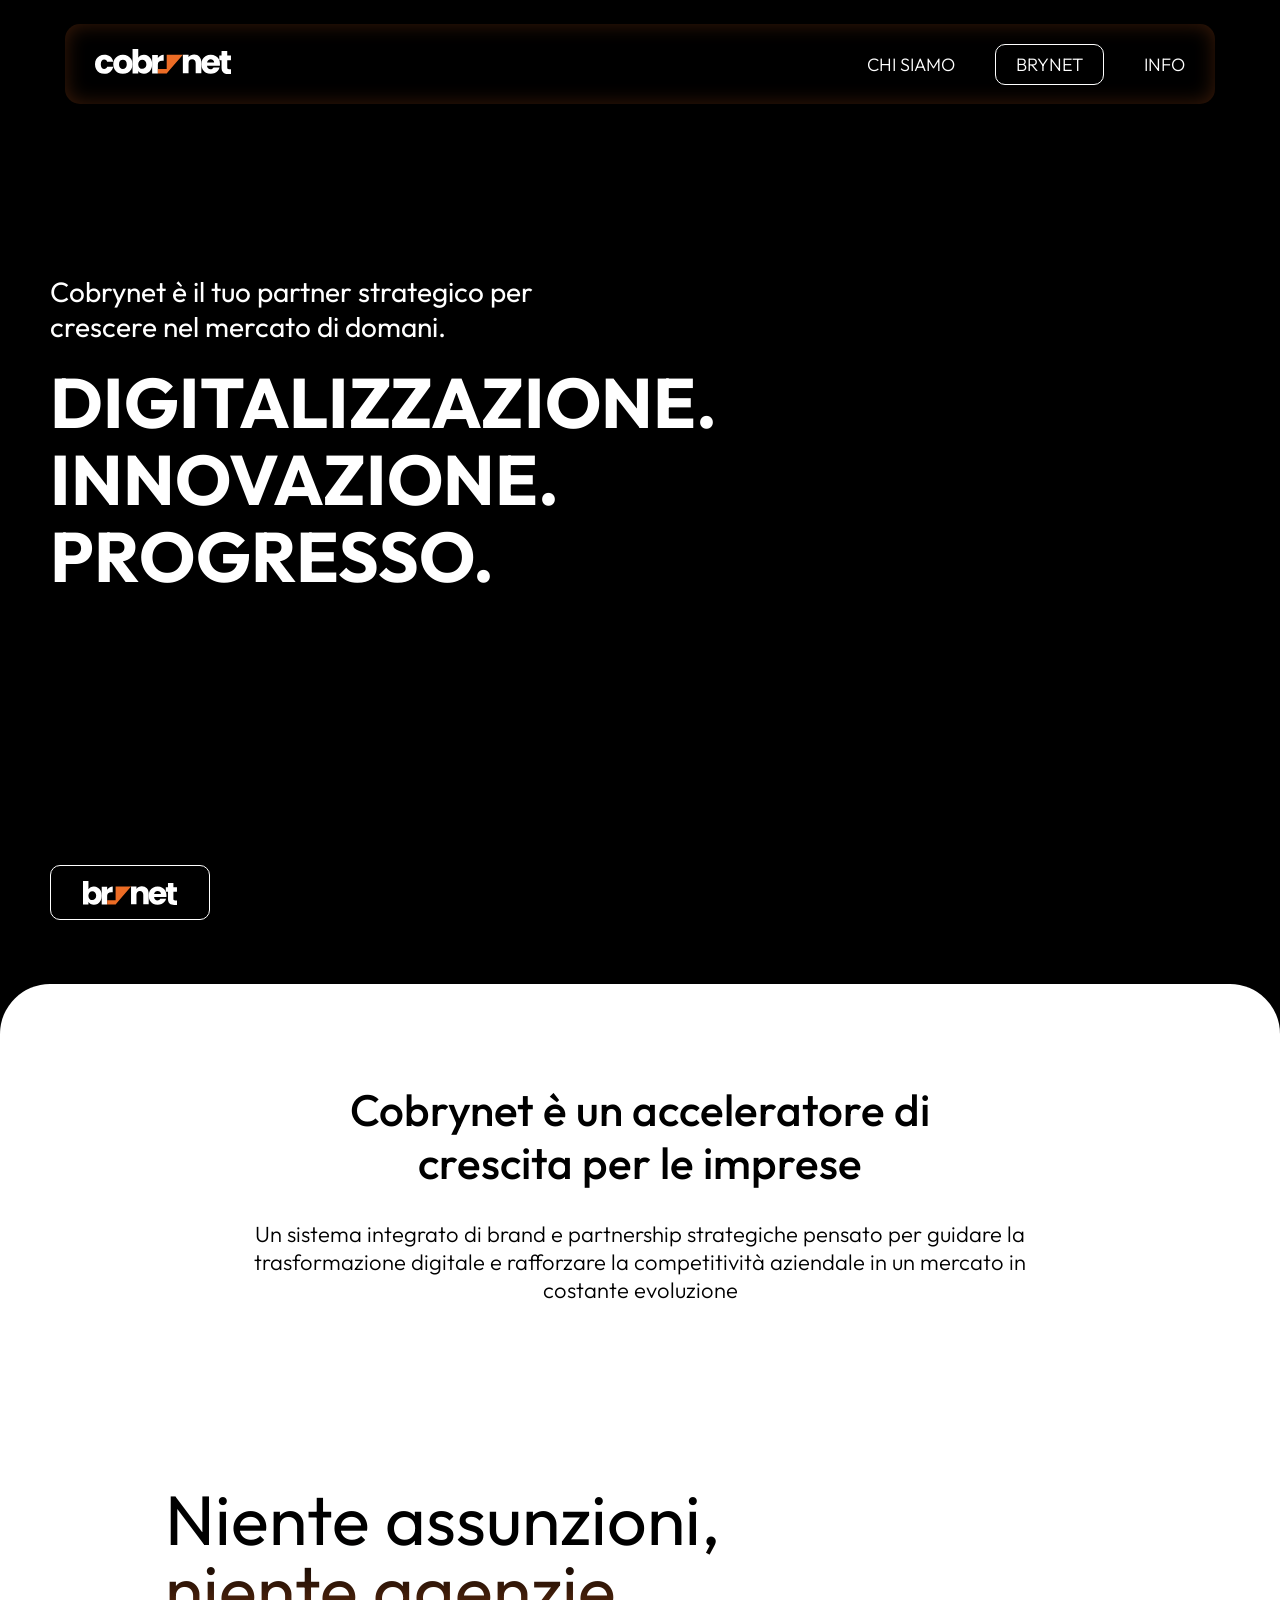
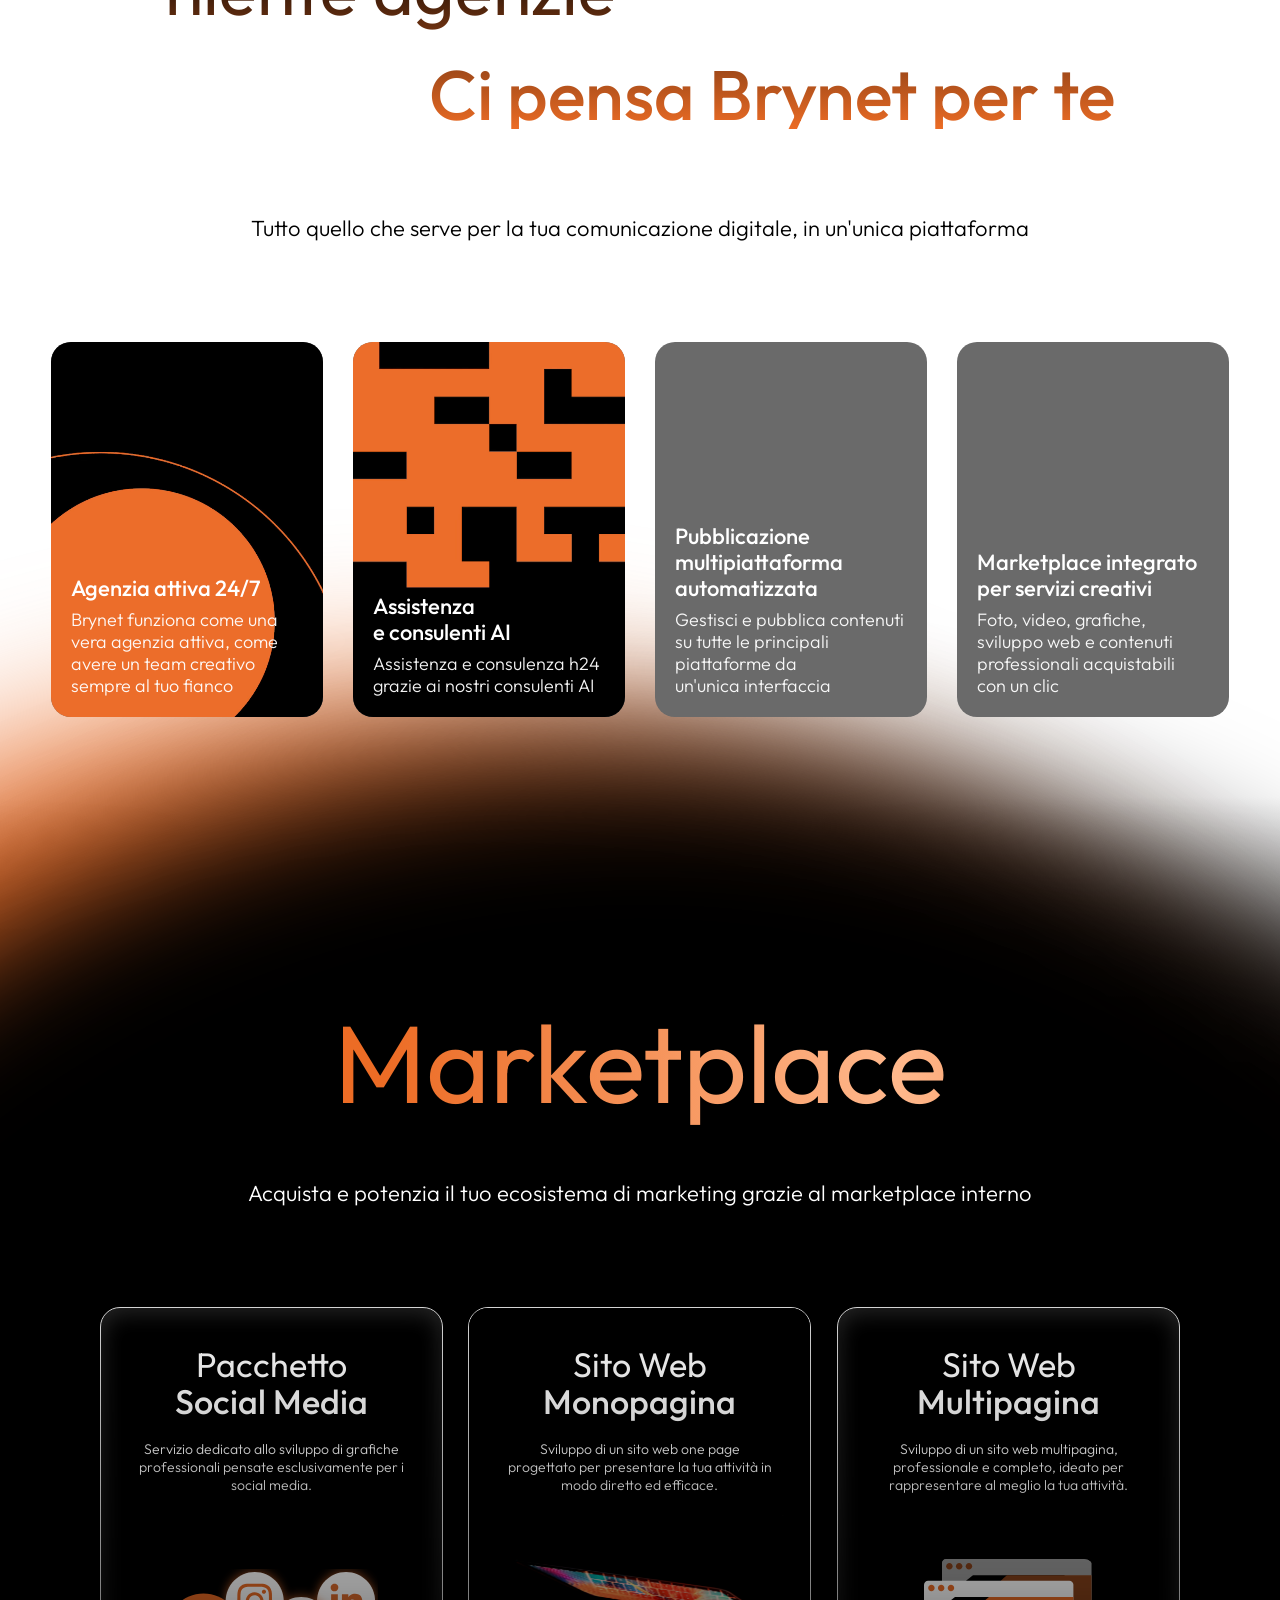
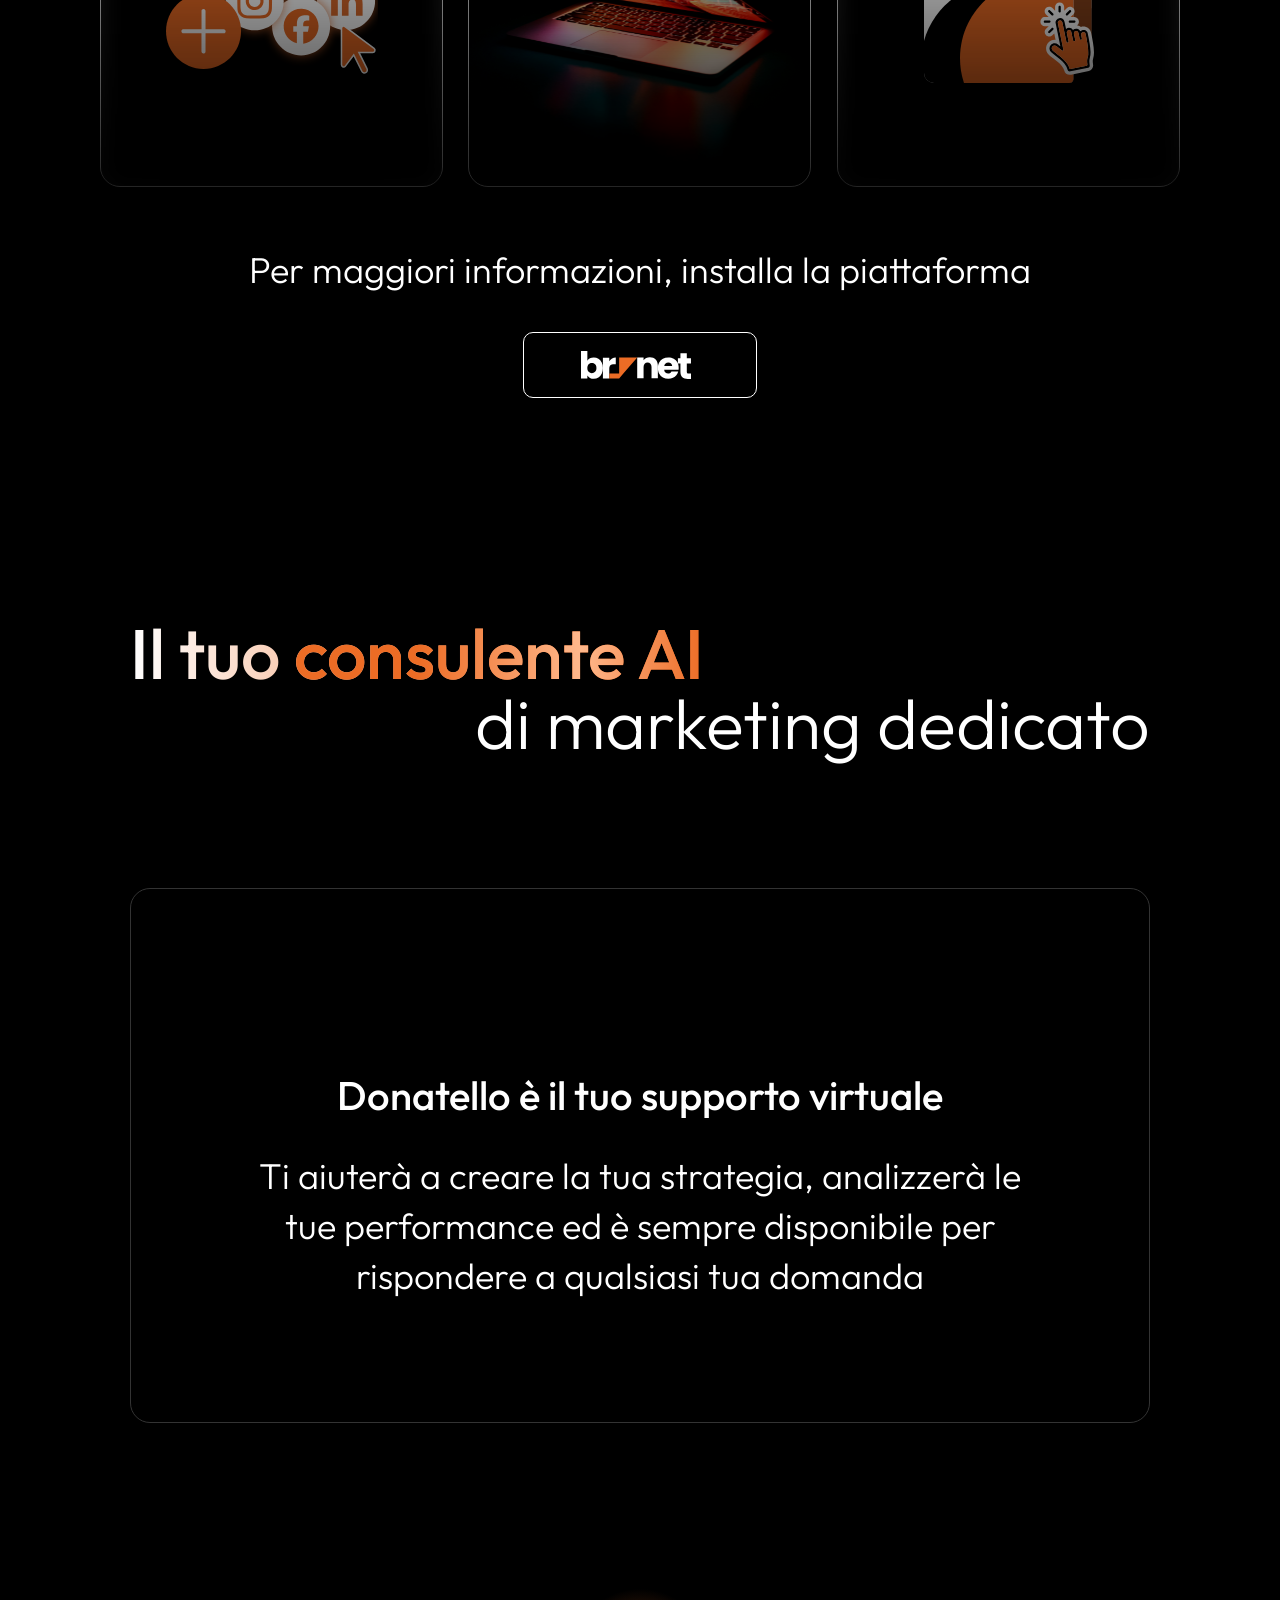
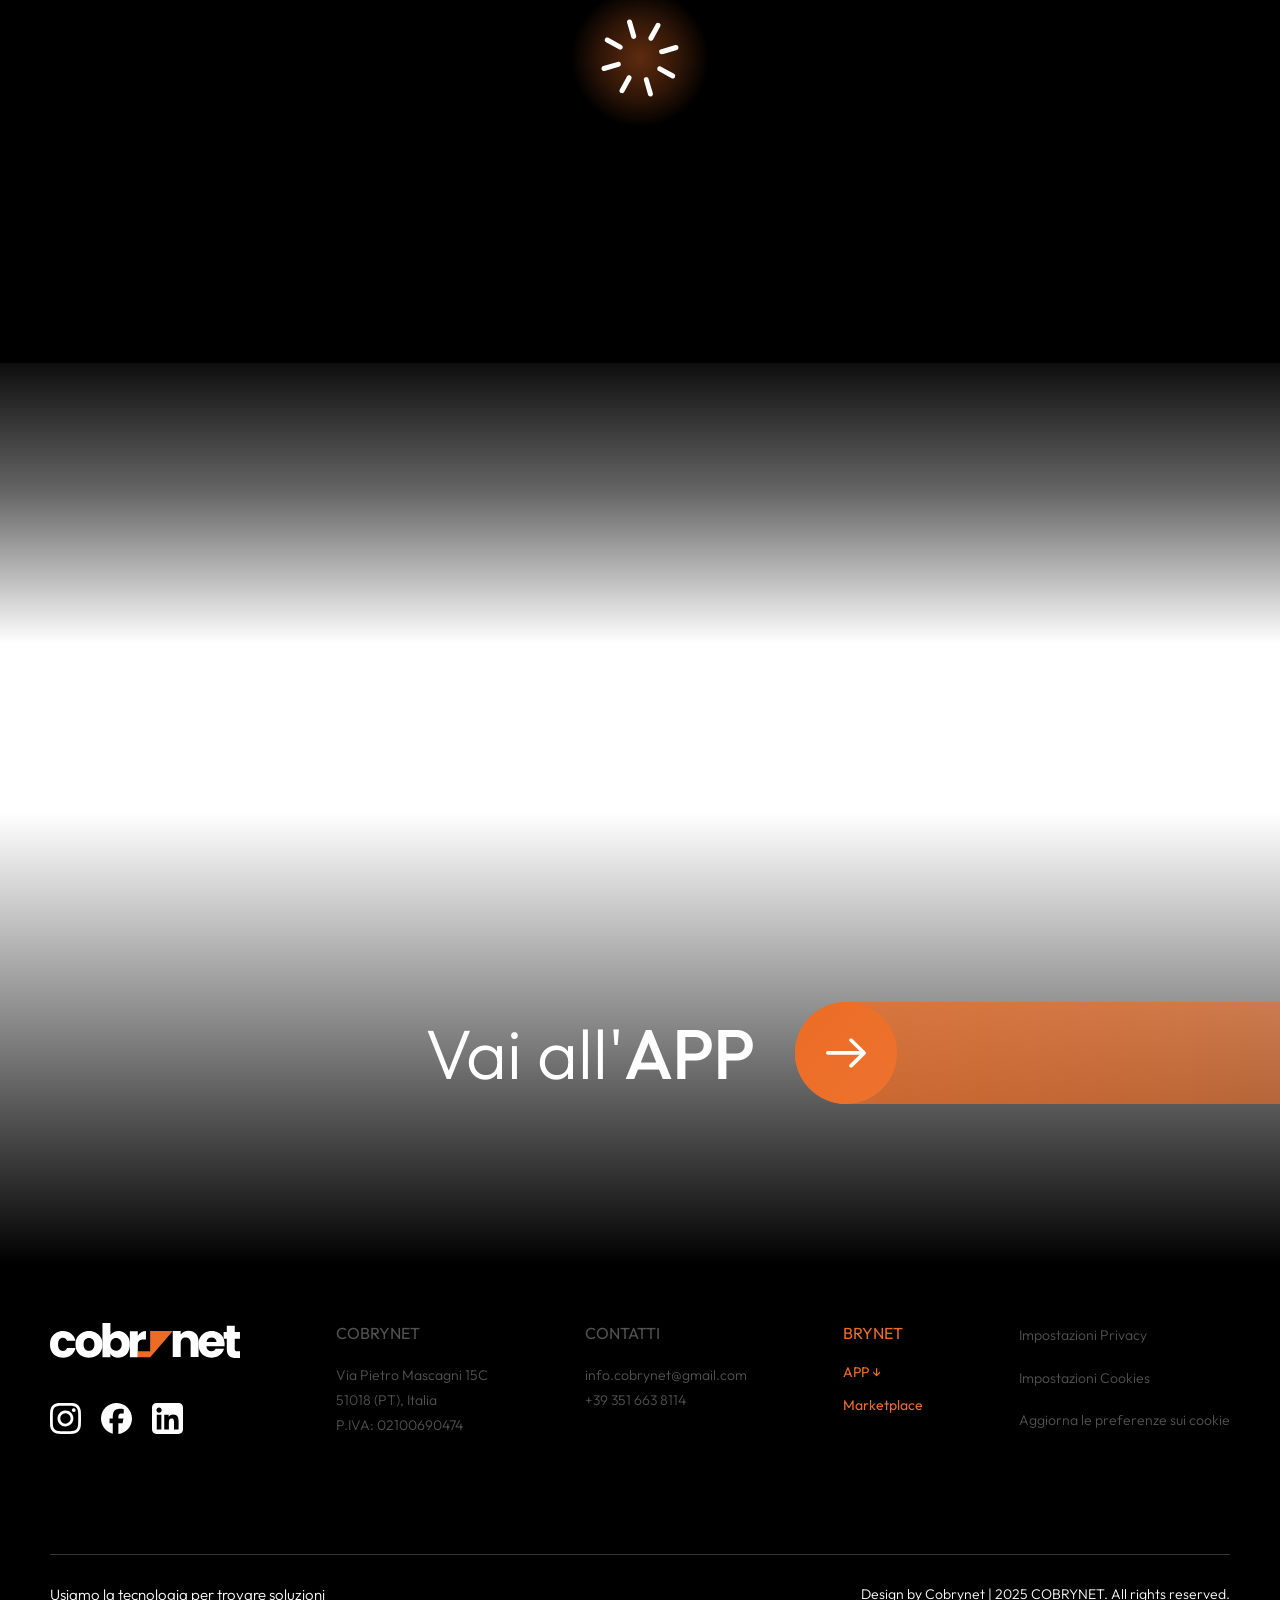
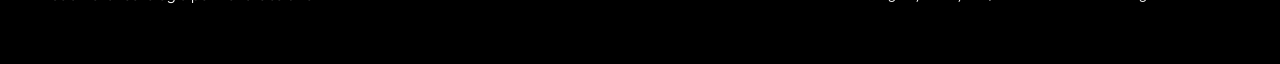
==== commit 543cb72a: "Aggiornamento mobile: animazione cerchio consulente tratteggiato, Donatello style, fix scroll carose" ====
--- a/index.html
+++ b/index.html
@@ -420,26 +420,26 @@
             <!-- MOBILE CAROUSEL SECTION -->
             <div style="position: relative; width: 100%; padding: 20px 0; margin-bottom: 100px; z-index: 10;">
                 <!-- ARROW CONTROLS -->
-                <div id="carousel-prev" style="position: absolute; left: 10px; top: 3054px; transform: translateY(-50%); width: 40px; height: 40px; background: rgba(0,0,0,0.5); border-radius: 50%; display: flex; align-items: center; justify-content: center; z-index: 200; cursor: pointer; backdrop-filter: blur(10px); -webkit-backdrop-filter: blur(10px); border: 1px solid rgba(255,255,255,0.2);">
+                <div id="carousel-prev" style="position: absolute; left: 10px; top: 3040px; transform: translateY(-50%); width: 40px; height: 40px; background: rgba(0,0,0,0.5); border-radius: 50%; display: flex; align-items: center; justify-content: center; z-index: 9999; cursor: pointer; backdrop-filter: blur(10px); -webkit-backdrop-filter: blur(10px); border: 1px solid rgba(255,255,255,0.2);">
                     <img src="SVG/freccia.svg" style="width: 15px; transform: rotate(180deg); filter: brightness(0) invert(1);">
                 </div>
-                <div id="carousel-next" style="position: absolute; right: 10px; top: 3054px; transform: translateY(-50%); width: 40px; height: 40px; background: rgba(0,0,0,0.5); border-radius: 50%; display: flex; align-items: center; justify-content: center; z-index: 200; cursor: pointer; backdrop-filter: blur(10px); -webkit-backdrop-filter: blur(10px); border: 1px solid rgba(255,255,255,0.2);">
+                <div id="carousel-next" style="position: absolute; right: 10px; top: 3040px; transform: translateY(-50%); width: 40px; height: 40px; background: rgba(0,0,0,0.5); border-radius: 50%; display: flex; align-items: center; justify-content: center; z-index: 9999; cursor: pointer; backdrop-filter: blur(10px); -webkit-backdrop-filter: blur(10px); border: 1px solid rgba(255,255,255,0.2);">
                     <img src="SVG/freccia.svg" style="width: 15px; filter: brightness(0) invert(1);">
                 </div>
 
-                <div id="mobile-marketplace-carousel" style="display: flex; overflow-x: hidden; scroll-snap-type: x mandatory; gap: 20px; padding: 0 20px; -webkit-overflow-scrolling: touch; width: 100%; max-width: 100%;">
+                <div id="mobile-marketplace-carousel" style="display: flex; overflow-x: hidden; gap: 20px; padding: 0 20px; width: 100%; max-width: 100%;">
                     <!-- Card 1 -->
-                    <div style="flex: 0 0 calc(100% - 40px); scroll-snap-align: start; background: black; border-radius: 20px; border: 0.5px solid #D9D9D9; padding: 25px 50px; box-sizing: border-box; display: flex; flex-direction: column; justify-content: center; align-items: center; text-align: center; min-height: 240px;">
+                    <div class="carousel-card" style="flex: 0 0 calc(100% - 40px); background: black; border-radius: 20px; border: 0.5px solid #D9D9D9; padding: 25px 50px; box-sizing: border-box; display: flex; flex-direction: column; justify-content: center; align-items: center; text-align: center; min-height: 240px;">
                         <div style="color: white; font-size: 28px; font-family: Outfit; font-weight: 400; margin-bottom: 12px;"><span style="font-weight: 400;">Pacchetto</span><br/><span style="font-weight: 500;">Social Media</span></div>
                         <p style="color: white; font-size: 16px; font-family: Outfit; font-weight: 300; margin: 0;">Servizio dedicato allo sviluppo di grafiche professionali pensate esclusivamente per i social media.</p>
                     </div>
                     <!-- Card 2 -->
-                    <div style="flex: 0 0 calc(100% - 40px); scroll-snap-align: start; background: black; border-radius: 20px; border: 0.5px solid #D9D9D9; padding: 25px 50px; box-sizing: border-box; display: flex; flex-direction: column; justify-content: center; align-items: center; text-align: center; min-height: 240px;">
+                    <div class="carousel-card" style="flex: 0 0 calc(100% - 40px); background: black; border-radius: 20px; border: 0.5px solid #D9D9D9; padding: 25px 50px; box-sizing: border-box; display: flex; flex-direction: column; justify-content: center; align-items: center; text-align: center; min-height: 240px;">
                         <div style="color: white; font-size: 28px; font-family: Outfit; font-weight: 400; margin-bottom: 12px;"><span style="font-weight: 400;">Sito Web</span><br/><span style="font-weight: 500;">Monopagina</span></div>
                         <p style="color: white; font-size: 16px; font-family: Outfit; font-weight: 300; margin: 0;">Sviluppo di un sito web one page progettato per presentare la tua attività in modo diretto ed efficace.</p>
                     </div>
                     <!-- Card 3 -->
-                    <div style="flex: 0 0 calc(100% - 40px); scroll-snap-align: start; background: black; border-radius: 20px; border: 0.5px solid #D9D9D9; padding: 25px 50px; box-sizing: border-box; display: flex; flex-direction: column; justify-content: center; align-items: center; text-align: center; min-height: 240px;">
+                    <div class="carousel-card" style="flex: 0 0 calc(100% - 40px); background: black; border-radius: 20px; border: 0.5px solid #D9D9D9; padding: 25px 50px; box-sizing: border-box; display: flex; flex-direction: column; justify-content: center; align-items: center; text-align: center; min-height: 240px;">
                         <div style="color: white; font-size: 28px; font-family: Outfit; font-weight: 400; margin-bottom: 12px;"><span style="font-weight: 400;">Sito Web</span><br/><span style="font-weight: 500;">Multipagina</span></div>
                         <p style="color: white; font-size: 16px; font-family: Outfit; font-weight: 300; margin: 0;">Sviluppo di un sito web multipagina, professionale e completo, ideato per rappresentare al meglio la tua attività.</p>
                     </div>
@@ -469,7 +469,9 @@
             <div style="width: 240px; height: 98px; left: 77px; top: 1457px; position: absolute; text-align: center; font-size: 96px; font-family: Outfit; font-weight: 100; line-height: 116.42px; word-wrap: break-word; background: linear-gradient(135deg, #EC6C25 0%, #EC6C25 10%, black 60%); -webkit-background-clip: text; -webkit-text-fill-color: transparent; background-clip: text">24/7</div>
             <div style="width: 265px; height: 76px; left: 64px; top: 1569px; position: absolute; text-align: center; color: black; font-size: 15px; font-family: Outfit; font-weight: 400; line-height: 18.19px; word-wrap: break-word">Brynet funziona come una vera agenzia attiva, come avere un team creativo sempre al tuo fianco</div>
             <div id="consultant-container" style="width: 343px; height: 300px; left: 25px; top: 1672px; position: absolute; display: flex; flex-direction: column; align-items: center; justify-content: center; z-index: 3;">
-                <div id="consultant-circle" style="width: 320px; height: 320px; background: transparent; border: 1.5px solid white; border-radius: 50%; position: absolute; top: 50%; left: 50%; transform: translate(-50%, -50%); opacity: 0; transition: opacity 1s ease-out; animation: spin-pulse 4s ease-in-out infinite; z-index: -1; pointer-events: none;"></div>
+                <svg id="consultant-circle" width="320" height="320" viewBox="0 0 320 320" style="position: absolute; top: 50%; left: 50%; transform: translate(-50%, -50%); opacity: 0; animation: spin-slow 30s linear infinite; z-index: -1; pointer-events: none;">
+                    <circle cx="160" cy="160" r="158" fill="none" stroke="white" stroke-width="3" stroke-dasharray="20 30" />
+                </svg>
                 <div style="width: 343px; height: 72px; text-align: center; color: white; font-size: 40px; font-family: Outfit; font-weight: 400; line-height: 42.80px; word-wrap: break-word;">Consulente<br/>dedicato</div>
                 <div style="width: 263px; height: 53px; text-align: center; color: white; font-size: 15px; font-family: Outfit; font-weight: 400; line-height: 18.19px; word-wrap: break-word; margin-top: 25px;">Ogni cliente ha accesso a un consulente marketing dedicato integrato, direttamente dentro Brynet</div>
             </div>
@@ -499,7 +501,7 @@
                 <img src="SVG/brynet.svg" alt="Brynet" style="height: 26px;">
                 <img src="SVG/freccia.svg" alt="Arrow" style="width: 23px; height: 17px;">
             </div>
-            <div class="donatello-container visible" style="width: 342px; height: 259px; left: 25px; top: 3772px; position: absolute; border-radius: 20px; background: #EC6C25; display: flex; flex-direction: column; align-items: center; justify-content: center; padding: 30px 20px 50px 20px;">
+            <div id="mobile-donatello" class="donatello-container visible" style="width: 342px; height: 259px; left: 25px; top: 3772px; position: absolute; border-radius: 20px; background: transparent; border: 0.5px solid white; display: flex; flex-direction: column; align-items: center; justify-content: center; padding: 20px; opacity: 0; transform: translateY(30px); transition: all 1s ease-out;">
                 <div style="text-align: center; color: white; font-size: 32px; font-family: Outfit; font-weight: 500; line-height: 38.04px; word-wrap: break-word; margin-bottom: 15px;">Donatello</div>
                 <div style="text-align: center; color: white; font-size: 16px; font-family: Outfit; font-weight: 300; line-height: 20px; word-wrap: break-word;"><span style="font-size: 20px; font-weight: 500;">Donatello è il tuo supporto virtuale</span><br/><br/>Ti aiuterà a creare la tua strategia, analizzerà le tue performance ed è sempre disponibile per rispondere a qualsiasi tua domanda</div>
             </div>
--- a/styles.css
+++ b/styles.css
@@ -2965,21 +2965,19 @@
     transform: translateY(0);
 }
 
-/* Animation for Consultant Circle */
-@keyframes spin-pulse {
-    0% {
-        transform: translate(-50%, -50%) rotate(0deg) scale(0.9);
-        opacity: 0;
-        border-color: rgba(255, 255, 255, 0);
-    }
-    50% {
-        transform: translate(-50%, -50%) rotate(180deg) scale(1.05);
-        opacity: 1;
-        border-color: rgba(255, 255, 255, 1);
-    }
-    100% {
-        transform: translate(-50%, -50%) rotate(360deg) scale(0.9);
-        opacity: 0;
-        border-color: rgba(255, 255, 255, 0);
-    }
-}
+/* Split animations to control speed separately */
+@keyframes spin-slow {
+    from {
+        transform: translate(-50%, -50%) rotate(0deg);
+    }
+    to {
+        transform: translate(-50%, -50%) rotate(360deg);
+    }
+}
+
+@keyframes fade-hold-cycle {
+    0% { opacity: 0; }
+    20% { opacity: 1; }
+    80% { opacity: 1; } 
+    100% { opacity: 0; }
+}
